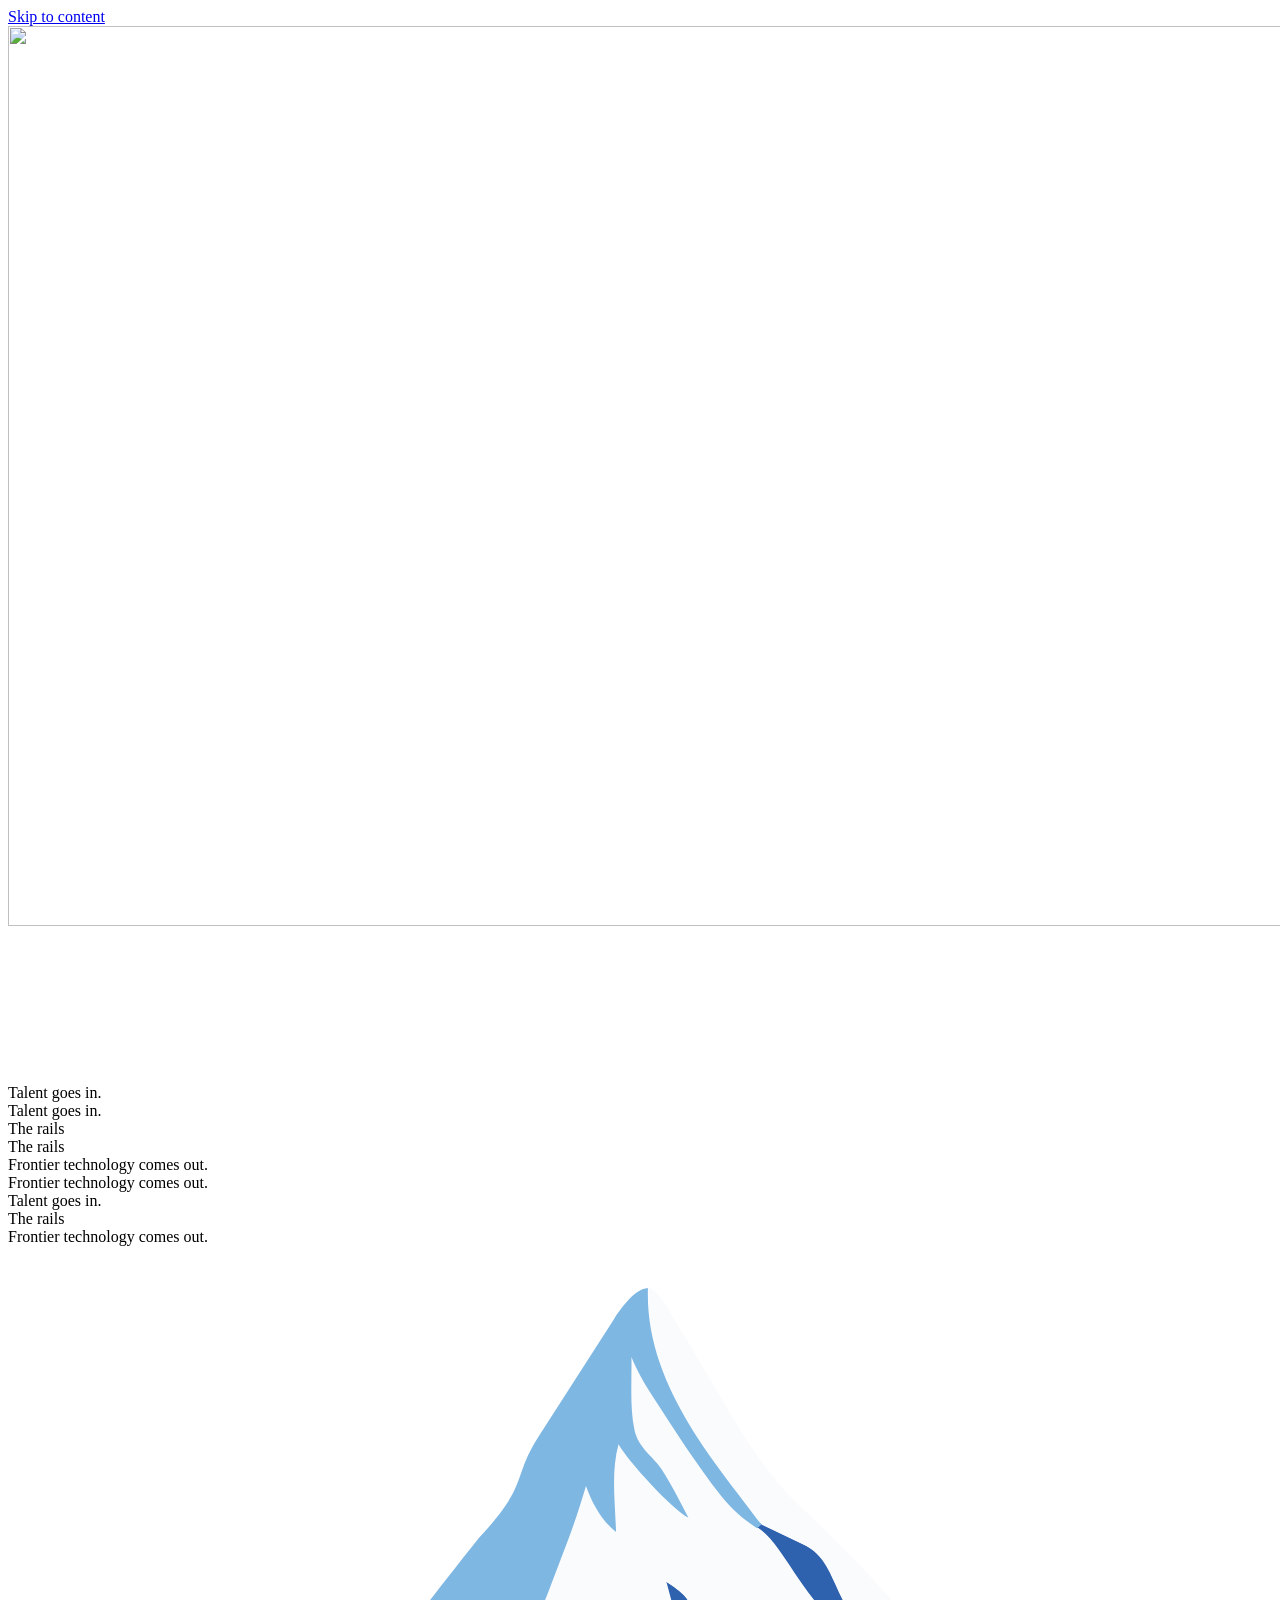
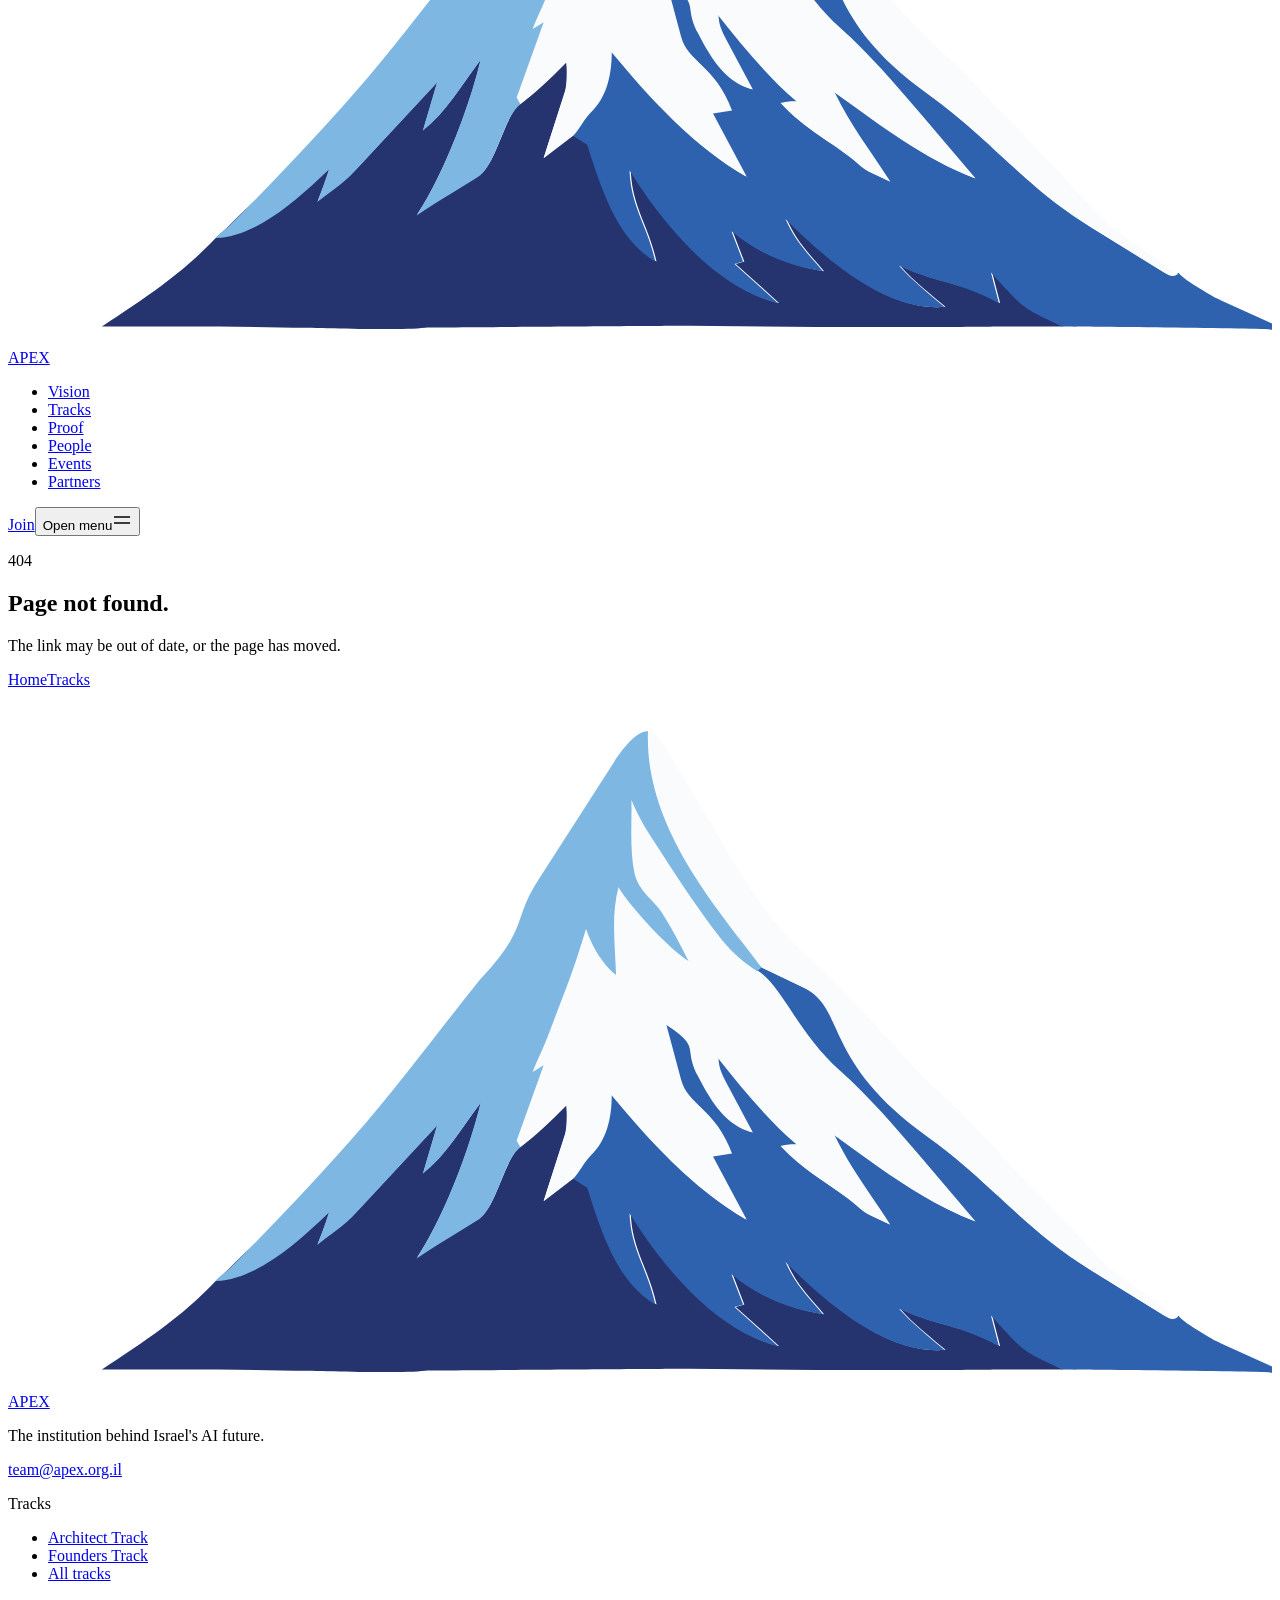
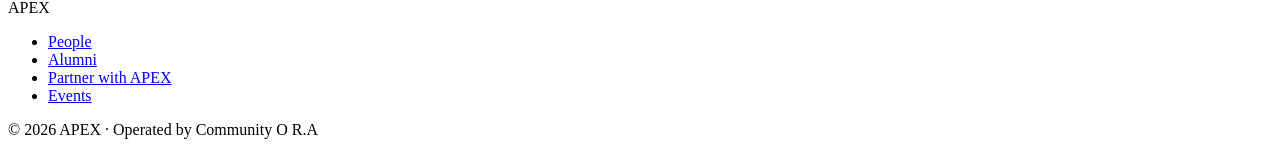
==== 404/index.html @ 240ab330 "Preview build of Website 2.0 (static export of website-2.0, noindex)" ====
<!DOCTYPE html><html lang="en" class="__variable_9e1f5a __variable_6d1bfc __variable_33a0a3 __variable_34734b"><head><meta charSet="utf-8"/><meta name="viewport" content="width=device-width, initial-scale=1"/><link rel="preload" href="/apex-landing-page/_next/static/media/20b50e3edf36030b-s.p.woff2" as="font" crossorigin="" type="font/woff2"/><link rel="preload" href="/apex-landing-page/_next/static/media/e4af272ccee01ff0-s.p.woff2" as="font" crossorigin="" type="font/woff2"/><link rel="stylesheet" href="/apex-landing-page/_next/static/css/66e75f3a9d380f4b.css" data-precedence="next"/><link rel="stylesheet" href="/apex-landing-page/_next/static/css/c50df93107e370af.css" data-precedence="next"/><link rel="stylesheet" href="/apex-landing-page/_next/static/css/ff81959cb4f70559.css" data-precedence="next"/><link rel="preload" as="script" fetchPriority="low" href="/apex-landing-page/_next/static/chunks/webpack-f90042d79575078a.js"/><script src="/apex-landing-page/_next/static/chunks/47124226-47963f133624f743.js" async=""></script><script src="/apex-landing-page/_next/static/chunks/192-c2152db835973aaf.js" async=""></script><script src="/apex-landing-page/_next/static/chunks/main-app-2f24eca81ab09a2d.js" async=""></script><script src="/apex-landing-page/_next/static/chunks/714-272971569a6178c3.js" async=""></script><script src="/apex-landing-page/_next/static/chunks/782-bbc1cdc5660700b5.js" async=""></script><script src="/apex-landing-page/_next/static/chunks/615-e974f5143e807a9a.js" async=""></script><script src="/apex-landing-page/_next/static/chunks/app/(site)/layout-832224a3f22c27ae.js" async=""></script><script src="/apex-landing-page/_next/static/chunks/app/(site)/page-8bc5f9e8ebb0069b.js" async=""></script><meta name="robots" content="noindex"/><meta name="next-size-adjust" content=""/><meta name="theme-color" content="#f4f3ef"/><meta name="color-scheme" content="light"/><title>APEX | The institution behind Israel&#x27;s AI future.</title><meta name="description" content="APEX is Israel&#x27;s institution for exceptional AI builders. Talent goes in, world-class technology comes out."/><meta name="robots" content="noindex, nofollow"/><meta property="og:title" content="APEX | The institution behind Israel&#x27;s AI future."/><meta property="og:description" content="APEX is Israel&#x27;s institution for exceptional AI builders. Talent goes in, world-class technology comes out."/><meta property="og:url" content="https://dvirmimon123-tech.github.io/apex-landing-page/"/><meta property="og:site_name" content="APEX"/><meta property="og:image" content="https://dvirmimon123-tech.github.io/apex-landing-page/og.png"/><meta property="og:image:width" content="1200"/><meta property="og:image:height" content="630"/><meta property="og:image:alt" content="APEX: the institution behind Israel&#x27;s AI future."/><meta property="og:type" content="website"/><meta name="twitter:card" content="summary_large_image"/><meta name="twitter:title" content="APEX | The institution behind Israel&#x27;s AI future."/><meta name="twitter:description" content="APEX is Israel&#x27;s institution for exceptional AI builders. Talent goes in, world-class technology comes out."/><meta name="twitter:image" content="https://dvirmimon123-tech.github.io/apex-landing-page/og.png"/><link rel="icon" href="/apex-landing-page/logo.png"/><link rel="apple-touch-icon" href="/apex-landing-page/logo.png"/><script>document.documentElement.setAttribute('data-js','')</script><script src="/apex-landing-page/_next/static/chunks/polyfills-42372ed130431b0a.js" noModule=""></script></head><body class="min-h-screen font-sans"><a href="#main" class="skip-link">Skip to content</a><div class="scene_scene__5eBo9 " aria-hidden="true"><picture class="scene_poster__vmjGR"><source media="(max-aspect-ratio: 4/5)" srcSet="/apex-landing-page/scene/poster-tall.webp"/><img src="/apex-landing-page/scene/poster-wide.webp" width="1600" height="900" alt="" decoding="async" fetchPriority="high"/></picture><canvas class="scene_canvas__Zvkte"></canvas><div class="scene_svh__I1eUQ"></div><div class="scene_veil__pSbAN"></div><div class="scene_labels__MUuNg scene_measure__OEuTw"><div class="scene_label__E0cK_" data-key="talent" data-v="up" data-h="right" data-wrap="0"><span>Talent goes in.</span></div><div class="scene_label__E0cK_" data-key="talent" data-v="up" data-h="right" data-wrap="1"><span>Talent goes in.</span></div><div class="scene_label__E0cK_" data-key="rails" data-v="up" data-h="right" data-wrap="0"><span>The rails</span></div><div class="scene_label__E0cK_" data-key="rails" data-v="up" data-h="right" data-wrap="1"><span>The rails</span></div><div class="scene_label__E0cK_" data-key="frontier" data-v="up" data-h="right" data-wrap="0"><span>Frontier technology comes out.</span></div><div class="scene_label__E0cK_" data-key="frontier" data-v="up" data-h="right" data-wrap="1"><span>Frontier technology comes out.</span></div></div><div class="scene_labels__MUuNg"><div class="scene_label__E0cK_" data-key="talent" data-v="up" data-h="right" data-wrap="0"><b></b><i></i><span>Talent goes in.</span></div><div class="scene_label__E0cK_" data-key="rails" data-v="up" data-h="right" data-wrap="0"><b></b><i></i><span>The rails</span></div><div class="scene_label__E0cK_" data-key="frontier" data-v="up" data-h="right" data-wrap="0"><b></b><i></i><span>Frontier technology comes out.</span></div></div></div><header data-site-header="" class="fixed inset-x-0 top-0 z-50 text-ink"><div class="site-bar"><div class="wrap flex h-[var(--header-h)] items-center justify-between gap-6"><a class="inline-flex items-center gap-2 rounded-sm" aria-label="APEX home" href="/apex-landing-page/"><svg viewBox="192 244 206 114" class="h-6 w-auto md:h-7" aria-hidden="true" focusable="false"><path fill="#25346f" d="M275.5,318.6c2.5-1.9,4.7-4,7.5-6.8.1,1.2.1,3.6-.2,4.7l-3.5,10.9,4.8-3.7,2.5,1.6c2.5,8,5.1,15.5,11.1,19-1.3-5.9-4-8.9-4.2-14.8,6.5,10.4,15.2,19.5,24.2,21.6l-7.1-6.4,1.4-.4-1.9-4.9c4.6,3.8,9.5,5.6,14.9,6.5-2.3-2.7-4.4-4.7-6.1-8.5,6.8,6.8,16.6,15.2,25.9,14.3-2.7-2.3-5.1-4.1-7.4-6.7,6.8,3.1,9.6,2.4,16.3,6.1l-1.3-5c6,6.5,5,5.6,11.6,8.8h-11.2c0,.1-29,.1-29,.1l-20.8-.2c-3.7,0-43,.3-43,.3-4.5.5-17.1,0-21.4,0l-12.3-.2h-19c6.9-4.6,12.9-8.4,18.7-14.6.4-.1,5.5-5.4,5.8-5.4,6.5-.5,6.7-.3,12.6-5.8-.5,1.8-1.1,3.3-1.9,5.3,2.1-1.7,4.3-3.1,6.2-5.1l13.3-14.3-2.3,7.8c3.8-3,6.2-7.2,9.4-11.5-2.1,8.7-6.4,19.3-10.4,25.3,1.8-1.3,3.6-2.4,5.5-3.5l4.4-2.7c3.1-1.9,4.2-9.8,7-11.9Z"></path><path fill="#2e61ae" d="M314.8,289.4l6.9,3.3c6.9,3.3,3,12,20.2,24.3,10.8,7.8,15.6,15,26.7,21.8l11.8,7.3c.8.5,1.5.8,2.1.3s-.5-.4,2.6,1.6l2.4,1.5c.8.5,1.4.8,2.3,1.2l8.4,3.8c.2,0,.5.8.3.9s-.5.1-.7,0c-.2-.2-34-.5-34-.5-6.6-3.2-5.6-2.2-11.6-8.8l1.3,5c-6.8-3.7-9.5-3-16.3-6.1,2.3,2.5,4.7,4.4,7.4,6.7-9.3.9-19.1-7.5-25.9-14.3,1.7,3.8,3.8,5.8,6.1,8.5-5.5-.9-10.4-2.8-14.9-6.5l1.9,4.9-1.4.4,7.1,6.4c-9.1-2.1-17.7-11.2-24.2-21.6.2,5.9,2.9,8.9,4.2,14.8-6-3.5-8.6-11-11.1-19l-2.5-1.6c.9-.7,2.1-3,3-3.9,2.4-2.3,3.4-5.9,3.3-9.8,6.8,8.2,13.7,15.6,22,20.4l-5.5-10.3,3.1-.5c-2.6-7.3-7.2-7.9-8.3-12l-2.4-9c6,3.9,2.9,3.7,5.3,8.4s4.8,8.2,8.8,9.2l-4-7.5c-.7-1.4-1.6-2.8-1.6-4.7,4.3,5.4,8.2,10.2,12.9,14.2-.8,0-1.5,0-2.6.3,4,4.3,8.1,6.1,12.2,9.5.7.6,1.6,1.4,2.3,1.7l3.2,1.5c-3.2-5-6.3-9-9.1-14.6,7.8,5.6,14.8,11,23,14.1l-8.9-10.5c-4.3-5-8.4-9.8-13.1-14-7.2-6.5-9.3-13.5-13.5-16.4l.7-.6Z"></path><path fill="#fafbfc" d="M382.6,346.4c-.6.4-1.3.1-2.1-.3l-11.8-7.3c-11.1-6.8-15.9-14-26.7-21.8-17.2-12.4-13.3-21.1-20.2-24.3l-6.9-3.3c-7-9.4-19.2-22.6-18.5-38.6.8.2,2,1.5,2.6,2.5l5.7,9.5c6.1,10.2,9.5,17.1,17.2,24.4,4.9,4.6,9.7,9.4,15.1,15.6,3.1,3.5,6.2,6.6,9.6,9.5l24.8,26,11.2,8.2Z"></path><path fill="#fafbfc" d="M314.2,289.9c4.2,2.8,6.3,9.9,13.5,16.4,4.7,4.2,8.8,9,13.1,14l8.9,10.5c-8.2-3.2-15.2-8.6-23-14.1,2.7,5.6,5.9,9.6,9.1,14.6l-3.2-1.5c-.7-.3-1.6-1.1-2.3-1.7-4.1-3.3-8.2-5.2-12.2-9.5,1.1-.3,1.9-.3,2.6-.3-4.7-4.1-8.6-8.8-12.9-14.2,0,1.9.9,3.3,1.6,4.7l4,7.5c-3.9-1-6.5-4.8-8.8-9.2s.7-4.6-5.3-8.4l2.4,9c1.1,4.2,5.6,4.7,8.3,12l-3.1.5,5.5,10.3c-8.3-4.8-15.2-12.2-22-20.4,0,4-.9,7.5-3.3,9.8-1,.9-2.2,3.2-3,3.9l-4.8,3.7,3.5-10.9c.4-1.1.4-3.5.2-4.7-2.8,2.8-5,4.9-7.5,6.8l-.6-1.1,4.4-12.3-1.8,1.1c1-2.2,1.7-3.6,2.4-5.6l3.5-9.2c1-2.7,1.9-5.4,2.8-8.5,1,2.8,2.7,5.7,4.9,7.5-.2-5.4-.8-9.8.4-14.3,1.5,2.7,8.6,10.5,11.4,12-1.5-2.9-2.7-5.3-4.3-7.8-1.3-2.1-3.9-3.4-4.5-6.5-.8-3.8-.3-8.3-.5-11.9,1,2.5,2.1,4.3,3.4,6.3,3.6,5.7,7.2,11.2,11.2,16.3,1.9,2.3,3.9,3.9,5.9,5.3Z"></path><path fill="#7fb7e3" d="M296.3,250.8c-.6,15.9,11.5,29.1,18.5,38.6l-.7.6c-2-1.3-4-2.9-5.9-5.3-4-5.1-7.5-10.6-11.2-16.3-1.3-2-2.4-3.9-3.4-6.3.1,3.6-.3,8.1.5,11.9.7,3.1,3.2,4.4,4.5,6.5,1.6,2.5,2.8,4.9,4.3,7.8-2.8-1.5-9.9-9.3-11.4-12-1.2,4.5-.6,8.8-.4,14.3-2.2-1.7-3.9-4.6-4.9-7.5-.9,3-1.8,5.8-2.8,8.5l-3.5,9.2c-.8,2-1.5,3.4-2.4,5.6l1.8-1.1-4.4,12.3.6,1.1c-2.8,2.1-3.9,10-7,11.9l-4.4,2.7c-1.8,1.1-3.6,2.2-5.5,3.5,4-6.1,8.3-16.7,10.4-25.3-3.2,4.2-5.6,8.5-9.4,11.5l2.3-7.8-13.3,14.3c-1.9,2.1-4.2,3.5-6.2,5.1.8-2,1.3-3.5,1.9-5.3-5.8,5.6-11.9,10.8-18.4,11.2,0-.3,2-1.8,2.2-2,7.7-7.8,15-15.4,22.3-23.9,6.4-7.5,11.2-14.1,18.4-23.1,8.2-8.7,5.3-9.7,9.7-16.5l12.2-19c1.4-2.2,3.7-5.1,5.5-5.1Z"></path></svg><span class="font-wordmark text-[20px] font-bold leading-none tracking-[0.04em] md:text-[22px] text-navy">APEX</span></a><nav aria-label="Main" class="hidden lg:block"><ul class="flex items-center gap-8"><li><a class="relative inline-flex min-h-[44px] items-center text-[14px] font-medium text-ink/70 transition-colors hover:text-ink" href="/apex-landing-page/#moment">Vision</a></li><li><a class="relative inline-flex min-h-[44px] items-center text-[14px] font-medium text-ink/70 transition-colors hover:text-ink" href="/apex-landing-page/tracks/">Tracks</a></li><li><a class="relative inline-flex min-h-[44px] items-center text-[14px] font-medium text-ink/70 transition-colors hover:text-ink" href="/apex-landing-page/#proof">Proof</a></li><li><a class="relative inline-flex min-h-[44px] items-center text-[14px] font-medium text-ink/70 transition-colors hover:text-ink" href="/apex-landing-page/people/">People</a></li><li><a class="relative inline-flex min-h-[44px] items-center text-[14px] font-medium text-ink/70 transition-colors hover:text-ink" href="/apex-landing-page/#events">Events</a></li><li><a class="relative inline-flex min-h-[44px] items-center text-[14px] font-medium text-ink/70 transition-colors hover:text-ink" href="/apex-landing-page/partner/">Partners</a></li></ul></nav><div class="flex items-center gap-2"><a class="btn btn-primary h-11 px-5 text-[14px]" href="/apex-landing-page/#community">Join</a><button type="button" class="-mr-2 inline-flex h-11 w-11 items-center justify-center lg:hidden" aria-expanded="false" aria-controls="mobile-menu"><span class="sr-only">Open menu</span><svg width="20" height="20" viewBox="0 0 20 20" aria-hidden="true"><path d="M2 7h16M2 13h16" stroke="currentColor" stroke-width="1.5"></path></svg></button></div></div></div><nav id="mobile-menu" aria-label="Mobile" hidden="" class="site-menu max-h-[calc(100svh-var(--header-h))] overflow-y-auto overscroll-contain border-b border-rule/15 lg:hidden"><ul class="wrap hairlines py-2"><li><a class="flex min-h-[60px] items-center font-display text-[24px] font-medium tracking-[-0.025em] text-ink" href="/apex-landing-page/#moment">Vision</a></li><li><a class="flex min-h-[60px] items-center font-display text-[24px] font-medium tracking-[-0.025em] text-ink" href="/apex-landing-page/tracks/">Tracks</a></li><li><a class="flex min-h-[60px] items-center font-display text-[24px] font-medium tracking-[-0.025em] text-ink" href="/apex-landing-page/#proof">Proof</a></li><li><a class="flex min-h-[60px] items-center font-display text-[24px] font-medium tracking-[-0.025em] text-ink" href="/apex-landing-page/people/">People</a></li><li><a class="flex min-h-[60px] items-center font-display text-[24px] font-medium tracking-[-0.025em] text-ink" href="/apex-landing-page/#events">Events</a></li><li><a class="flex min-h-[60px] items-center font-display text-[24px] font-medium tracking-[-0.025em] text-ink" href="/apex-landing-page/partner/">Partners</a></li></ul></nav></header><main id="main" class="relative z-10"><section data-scene="aerial" aria-labelledby="nf-title" class="relative"><div class="wrap flex min-h-[100svh] flex-col justify-center pb-24 pt-[calc(var(--header-h)+4.5rem)] md:pb-32 md:pt-[calc(var(--header-h)+8rem)]"><div class="col"><p class="label">404</p><h1 id="nf-title" class="h-section mt-6 max-w-[14ch]">Page not found.</h1><p class="lede mt-6 max-w-[38ch]">The link may be out of date, or the page has moved.</p><div class="mt-10 flex flex-wrap gap-3"><a class="btn btn-primary" href="/apex-landing-page/">Home</a><a class="btn btn-ghost" href="/apex-landing-page/tracks/">Tracks</a></div></div></div></section></main><footer class="relative z-10 bg-[#0a1624] text-white"><div class="wrap grid gap-12 pb-14 pt-16 md:grid-cols-[1.6fr_1fr_1fr] md:pb-20 md:pt-24"><div><a class="inline-flex items-center gap-2 rounded-sm" aria-label="APEX home" href="/apex-landing-page/"><svg viewBox="192 244 206 114" class="h-6 w-auto md:h-7" aria-hidden="true" focusable="false"><path fill="#25346f" d="M275.5,318.6c2.5-1.9,4.7-4,7.5-6.8.1,1.2.1,3.6-.2,4.7l-3.5,10.9,4.8-3.7,2.5,1.6c2.5,8,5.1,15.5,11.1,19-1.3-5.9-4-8.9-4.2-14.8,6.5,10.4,15.2,19.5,24.2,21.6l-7.1-6.4,1.4-.4-1.9-4.9c4.6,3.8,9.5,5.6,14.9,6.5-2.3-2.7-4.4-4.7-6.1-8.5,6.8,6.8,16.6,15.2,25.9,14.3-2.7-2.3-5.1-4.1-7.4-6.7,6.8,3.1,9.6,2.4,16.3,6.1l-1.3-5c6,6.5,5,5.6,11.6,8.8h-11.2c0,.1-29,.1-29,.1l-20.8-.2c-3.7,0-43,.3-43,.3-4.5.5-17.1,0-21.4,0l-12.3-.2h-19c6.9-4.6,12.9-8.4,18.7-14.6.4-.1,5.5-5.4,5.8-5.4,6.5-.5,6.7-.3,12.6-5.8-.5,1.8-1.1,3.3-1.9,5.3,2.1-1.7,4.3-3.1,6.2-5.1l13.3-14.3-2.3,7.8c3.8-3,6.2-7.2,9.4-11.5-2.1,8.7-6.4,19.3-10.4,25.3,1.8-1.3,3.6-2.4,5.5-3.5l4.4-2.7c3.1-1.9,4.2-9.8,7-11.9Z"></path><path fill="#2e61ae" d="M314.8,289.4l6.9,3.3c6.9,3.3,3,12,20.2,24.3,10.8,7.8,15.6,15,26.7,21.8l11.8,7.3c.8.5,1.5.8,2.1.3s-.5-.4,2.6,1.6l2.4,1.5c.8.5,1.4.8,2.3,1.2l8.4,3.8c.2,0,.5.8.3.9s-.5.1-.7,0c-.2-.2-34-.5-34-.5-6.6-3.2-5.6-2.2-11.6-8.8l1.3,5c-6.8-3.7-9.5-3-16.3-6.1,2.3,2.5,4.7,4.4,7.4,6.7-9.3.9-19.1-7.5-25.9-14.3,1.7,3.8,3.8,5.8,6.1,8.5-5.5-.9-10.4-2.8-14.9-6.5l1.9,4.9-1.4.4,7.1,6.4c-9.1-2.1-17.7-11.2-24.2-21.6.2,5.9,2.9,8.9,4.2,14.8-6-3.5-8.6-11-11.1-19l-2.5-1.6c.9-.7,2.1-3,3-3.9,2.4-2.3,3.4-5.9,3.3-9.8,6.8,8.2,13.7,15.6,22,20.4l-5.5-10.3,3.1-.5c-2.6-7.3-7.2-7.9-8.3-12l-2.4-9c6,3.9,2.9,3.7,5.3,8.4s4.8,8.2,8.8,9.2l-4-7.5c-.7-1.4-1.6-2.8-1.6-4.7,4.3,5.4,8.2,10.2,12.9,14.2-.8,0-1.5,0-2.6.3,4,4.3,8.1,6.1,12.2,9.5.7.6,1.6,1.4,2.3,1.7l3.2,1.5c-3.2-5-6.3-9-9.1-14.6,7.8,5.6,14.8,11,23,14.1l-8.9-10.5c-4.3-5-8.4-9.8-13.1-14-7.2-6.5-9.3-13.5-13.5-16.4l.7-.6Z"></path><path fill="#fafbfc" d="M382.6,346.4c-.6.4-1.3.1-2.1-.3l-11.8-7.3c-11.1-6.8-15.9-14-26.7-21.8-17.2-12.4-13.3-21.1-20.2-24.3l-6.9-3.3c-7-9.4-19.2-22.6-18.5-38.6.8.2,2,1.5,2.6,2.5l5.7,9.5c6.1,10.2,9.5,17.1,17.2,24.4,4.9,4.6,9.7,9.4,15.1,15.6,3.1,3.5,6.2,6.6,9.6,9.5l24.8,26,11.2,8.2Z"></path><path fill="#fafbfc" d="M314.2,289.9c4.2,2.8,6.3,9.9,13.5,16.4,4.7,4.2,8.8,9,13.1,14l8.9,10.5c-8.2-3.2-15.2-8.6-23-14.1,2.7,5.6,5.9,9.6,9.1,14.6l-3.2-1.5c-.7-.3-1.6-1.1-2.3-1.7-4.1-3.3-8.2-5.2-12.2-9.5,1.1-.3,1.9-.3,2.6-.3-4.7-4.1-8.6-8.8-12.9-14.2,0,1.9.9,3.3,1.6,4.7l4,7.5c-3.9-1-6.5-4.8-8.8-9.2s.7-4.6-5.3-8.4l2.4,9c1.1,4.2,5.6,4.7,8.3,12l-3.1.5,5.5,10.3c-8.3-4.8-15.2-12.2-22-20.4,0,4-.9,7.5-3.3,9.8-1,.9-2.2,3.2-3,3.9l-4.8,3.7,3.5-10.9c.4-1.1.4-3.5.2-4.7-2.8,2.8-5,4.9-7.5,6.8l-.6-1.1,4.4-12.3-1.8,1.1c1-2.2,1.7-3.6,2.4-5.6l3.5-9.2c1-2.7,1.9-5.4,2.8-8.5,1,2.8,2.7,5.7,4.9,7.5-.2-5.4-.8-9.8.4-14.3,1.5,2.7,8.6,10.5,11.4,12-1.5-2.9-2.7-5.3-4.3-7.8-1.3-2.1-3.9-3.4-4.5-6.5-.8-3.8-.3-8.3-.5-11.9,1,2.5,2.1,4.3,3.4,6.3,3.6,5.7,7.2,11.2,11.2,16.3,1.9,2.3,3.9,3.9,5.9,5.3Z"></path><path fill="#7fb7e3" d="M296.3,250.8c-.6,15.9,11.5,29.1,18.5,38.6l-.7.6c-2-1.3-4-2.9-5.9-5.3-4-5.1-7.5-10.6-11.2-16.3-1.3-2-2.4-3.9-3.4-6.3.1,3.6-.3,8.1.5,11.9.7,3.1,3.2,4.4,4.5,6.5,1.6,2.5,2.8,4.9,4.3,7.8-2.8-1.5-9.9-9.3-11.4-12-1.2,4.5-.6,8.8-.4,14.3-2.2-1.7-3.9-4.6-4.9-7.5-.9,3-1.8,5.8-2.8,8.5l-3.5,9.2c-.8,2-1.5,3.4-2.4,5.6l1.8-1.1-4.4,12.3.6,1.1c-2.8,2.1-3.9,10-7,11.9l-4.4,2.7c-1.8,1.1-3.6,2.2-5.5,3.5,4-6.1,8.3-16.7,10.4-25.3-3.2,4.2-5.6,8.5-9.4,11.5l2.3-7.8-13.3,14.3c-1.9,2.1-4.2,3.5-6.2,5.1.8-2,1.3-3.5,1.9-5.3-5.8,5.6-11.9,10.8-18.4,11.2,0-.3,2-1.8,2.2-2,7.7-7.8,15-15.4,22.3-23.9,6.4-7.5,11.2-14.1,18.4-23.1,8.2-8.7,5.3-9.7,9.7-16.5l12.2-19c1.4-2.2,3.7-5.1,5.5-5.1Z"></path></svg><span class="font-wordmark text-[20px] font-bold leading-none tracking-[0.04em] md:text-[22px] text-white">APEX</span></a><p class="mt-6 max-w-[22ch] font-display text-[clamp(1.5rem,1.2rem+1.2vw,2.25rem)] font-medium leading-[1.08] tracking-[-0.03em]">The institution behind Israel&#x27;s AI future.</p><p class="mt-8 text-[15px]"><a class="text-white underline decoration-white/30 underline-offset-[5px] hover:decoration-white" href="mailto:team@apex.org.il">team@apex.org.il</a></p></div><nav aria-label="Tracks"><p class="font-mono text-[11px] font-medium uppercase tracking-[0.14em] text-[#9fb2c7] sm:text-[12px]">Tracks</p><ul class="mt-4 space-y-1"><li><a class="inline-flex min-h-[40px] items-center text-[15px] text-[#d5dde6] transition-colors hover:text-white" href="/apex-landing-page/tracks/architects/">Architect Track</a></li><li><a class="inline-flex min-h-[40px] items-center text-[15px] text-[#d5dde6] transition-colors hover:text-white" href="/apex-landing-page/tracks/founders/">Founders Track</a></li><li><a class="inline-flex min-h-[40px] items-center text-[15px] text-[#d5dde6] transition-colors hover:text-white" href="/apex-landing-page/tracks/">All tracks</a></li></ul></nav><nav aria-label="APEX"><p class="font-mono text-[11px] font-medium uppercase tracking-[0.14em] text-[#9fb2c7] sm:text-[12px]">APEX</p><ul class="mt-4 space-y-1"><li><a class="inline-flex min-h-[40px] items-center text-[15px] text-[#d5dde6] transition-colors hover:text-white" href="/apex-landing-page/people/">People</a></li><li><a class="inline-flex min-h-[40px] items-center text-[15px] text-[#d5dde6] transition-colors hover:text-white" href="/apex-landing-page/community/alumni/">Alumni</a></li><li><a class="inline-flex min-h-[40px] items-center text-[15px] text-[#d5dde6] transition-colors hover:text-white" href="/apex-landing-page/partner/">Partner with APEX</a></li><li><a class="inline-flex min-h-[40px] items-center text-[15px] text-[#d5dde6] transition-colors hover:text-white" href="/apex-landing-page/#events">Events</a></li></ul></nav></div><div class="border-t border-white/10"><div class="wrap flex flex-col gap-3 py-6 font-mono text-[11px] uppercase tracking-[0.1em] text-[#9fb2c7] md:flex-row md:items-center md:justify-between"><p>© <!-- -->2026<!-- --> APEX · <!-- -->Operated by Community O R.A</p></div></div></footer><script src="/apex-landing-page/_next/static/chunks/webpack-f90042d79575078a.js" async=""></script><script>(self.__next_f=self.__next_f||[]).push([0])</script><script>self.__next_f.push([1,"1:\"$Sreact.fragment\"\n2:I[7531,[],\"\"]\n3:I[1303,[],\"\"]\n4:I[6775,[\"714\",\"static/chunks/714-272971569a6178c3.js\",\"782\",\"static/chunks/782-bbc1cdc5660700b5.js\",\"615\",\"static/chunks/615-e974f5143e807a9a.js\",\"750\",\"static/chunks/app/(site)/layout-832224a3f22c27ae.js\"],\"SceneCanvas\"]\n5:I[355,[\"714\",\"static/chunks/714-272971569a6178c3.js\",\"782\",\"static/chunks/782-bbc1cdc5660700b5.js\",\"615\",\"static/chunks/615-e974f5143e807a9a.js\",\"750\",\"static/chunks/app/(site)/layout-832224a3f22c27ae.js\"],\"SiteHeader\"]\n6:I[9714,[\"714\",\"static/chunks/714-272971569a6178c3.js\",\"13\",\"static/chunks/app/(site)/page-8bc5f9e8ebb0069b.js\"],\"\"]\n7:I[7673,[],\"OutletBoundary\"]\na:I[7673,[],\"ViewportBoundary\"]\nc:I[7673,[],\"MetadataBoundary\"]\ne:I[9390,[],\"\"]\n:HL[\"/apex-landing-page/_next/static/media/20b50e3edf36030b-s.p.woff2\",\"font\",{\"crossOrigin\":\"\",\"type\":\"font/woff2\"}]\n:HL[\"/apex-landing-page/_next/static/media/e4af272ccee01ff0-s.p.woff2\",\"font\",{\"crossOrigin\":\"\",\"type\":\"font/woff2\"}]\n:HL[\"/apex-landing-page/_next/static/css/66e75f3a9d380f4b.css\",\"style\"]\n:HL[\"/apex-landing-page/_next/static/css/c50df93107e370af.css\",\"style\"]\n:HL[\"/apex-landing-page/_next/static/css/ff81959cb4f70559.css\",\"style\"]\n"])</script><script>self.__next_f.push([1,"0:{\"P\":null,\"b\":\"ZG39DOoxzil28mkHGZujY\",\"p\":\"/apex-landing-page\",\"c\":[\"\",\"_not-found\",\"\"],\"i\":false,\"f\":[[[\"\",{\"children\":[\"/_not-found\",{\"children\":[\"__PAGE__\",{}]}]},\"$undefined\",\"$undefined\",true],[\"\",[\"$\",\"$1\",\"c\",{\"children\":[[[\"$\",\"link\",\"0\",{\"rel\":\"stylesheet\",\"href\":\"/apex-landing-page/_next/static/css/66e75f3a9d380f4b.css\",\"precedence\":\"next\",\"crossOrigin\":\"$undefined\",\"nonce\":\"$undefined\"}],[\"$\",\"link\",\"1\",{\"rel\":\"stylesheet\",\"href\":\"/apex-landing-page/_next/static/css/c50df93107e370af.css\",\"precedence\":\"next\",\"crossOrigin\":\"$undefined\",\"nonce\":\"$undefined\"}]],[\"$\",\"html\",null,{\"lang\":\"en\",\"className\":\"__variable_9e1f5a __variable_6d1bfc __variable_33a0a3 __variable_34734b\",\"suppressHydrationWarning\":true,\"children\":[[\"$\",\"head\",null,{\"children\":[\"$\",\"script\",null,{\"dangerouslySetInnerHTML\":{\"__html\":\"document.documentElement.setAttribute('data-js','')\"}}]}],[\"$\",\"body\",null,{\"className\":\"min-h-screen font-sans\",\"children\":[\"$\",\"$L2\",null,{\"parallelRouterKey\":\"children\",\"error\":\"$undefined\",\"errorStyles\":\"$undefined\",\"errorScripts\":\"$undefined\",\"template\":[\"$\",\"$L3\",null,{}],\"templateStyles\":\"$undefined\",\"templateScripts\":\"$undefined\",\"notFound\":[[[\"$\",\"a\",null,{\"href\":\"#main\",\"className\":\"skip-link\",\"children\":\"Skip to content\"}],[\"$\",\"$L4\",null,{}],[\"$\",\"$L5\",null,{}],[\"$\",\"main\",null,{\"id\":\"main\",\"className\":\"relative z-10\",\"children\":[\"$\",\"section\",null,{\"data-scene\":\"aerial\",\"aria-labelledby\":\"nf-title\",\"className\":\"relative\",\"children\":[\"$\",\"div\",null,{\"className\":\"wrap flex min-h-[100svh] flex-col justify-center pb-24 pt-[calc(var(--header-h)+4.5rem)] md:pb-32 md:pt-[calc(var(--header-h)+8rem)]\",\"children\":[\"$\",\"div\",null,{\"className\":\"col\",\"children\":[[\"$\",\"p\",null,{\"className\":\"label\",\"children\":\"404\"}],[\"$\",\"h1\",null,{\"id\":\"nf-title\",\"className\":\"h-section mt-6 max-w-[14ch]\",\"children\":\"Page not found.\"}],[\"$\",\"p\",null,{\"className\":\"lede mt-6 max-w-[38ch]\",\"children\":\"The link may be out of date, or the page has moved.\"}],[\"$\",\"div\",null,{\"className\":\"mt-10 flex flex-wrap gap-3\",\"children\":[[\"$\",\"$L6\",null,{\"href\":\"/\",\"className\":\"btn btn-primary\",\"children\":\"Home\"}],[\"$\",\"$L6\",null,{\"href\":\"/tracks\",\"className\":\"btn btn-ghost\",\"children\":\"Tracks\"}]]}]]}]}]}]}],[\"$\",\"footer\",null,{\"className\":\"relative z-10 bg-[#0a1624] text-white\",\"children\":[[\"$\",\"div\",null,{\"className\":\"wrap grid gap-12 pb-14 pt-16 md:grid-cols-[1.6fr_1fr_1fr] md:pb-20 md:pt-24\",\"children\":[[\"$\",\"div\",null,{\"children\":[[\"$\",\"$L6\",null,{\"href\":\"/\",\"className\":\"inline-flex items-center gap-2 rounded-sm\",\"aria-label\":\"APEX home\",\"children\":[[\"$\",\"svg\",null,{\"viewBox\":\"192 244 206 114\",\"className\":\"h-6 w-auto md:h-7\",\"aria-hidden\":\"true\",\"focusable\":\"false\",\"children\":[[\"$\",\"path\",null,{\"fill\":\"#25346f\",\"d\":\"M275.5,318.6c2.5-1.9,4.7-4,7.5-6.8.1,1.2.1,3.6-.2,4.7l-3.5,10.9,4.8-3.7,2.5,1.6c2.5,8,5.1,15.5,11.1,19-1.3-5.9-4-8.9-4.2-14.8,6.5,10.4,15.2,19.5,24.2,21.6l-7.1-6.4,1.4-.4-1.9-4.9c4.6,3.8,9.5,5.6,14.9,6.5-2.3-2.7-4.4-4.7-6.1-8.5,6.8,6.8,16.6,15.2,25.9,14.3-2.7-2.3-5.1-4.1-7.4-6.7,6.8,3.1,9.6,2.4,16.3,6.1l-1.3-5c6,6.5,5,5.6,11.6,8.8h-11.2c0,.1-29,.1-29,.1l-20.8-.2c-3.7,0-43,.3-43,.3-4.5.5-17.1,0-21.4,0l-12.3-.2h-19c6.9-4.6,12.9-8.4,18.7-14.6.4-.1,5.5-5.4,5.8-5.4,6.5-.5,6.7-.3,12.6-5.8-.5,1.8-1.1,3.3-1.9,5.3,2.1-1.7,4.3-3.1,6.2-5.1l13.3-14.3-2.3,7.8c3.8-3,6.2-7.2,9.4-11.5-2.1,8.7-6.4,19.3-10.4,25.3,1.8-1.3,3.6-2.4,5.5-3.5l4.4-2.7c3.1-1.9,4.2-9.8,7-11.9Z\"}],[\"$\",\"path\",null,{\"fill\":\"#2e61ae\",\"d\":\"M314.8,289.4l6.9,3.3c6.9,3.3,3,12,20.2,24.3,10.8,7.8,15.6,15,26.7,21.8l11.8,7.3c.8.5,1.5.8,2.1.3s-.5-.4,2.6,1.6l2.4,1.5c.8.5,1.4.8,2.3,1.2l8.4,3.8c.2,0,.5.8.3.9s-.5.1-.7,0c-.2-.2-34-.5-34-.5-6.6-3.2-5.6-2.2-11.6-8.8l1.3,5c-6.8-3.7-9.5-3-16.3-6.1,2.3,2.5,4.7,4.4,7.4,6.7-9.3.9-19.1-7.5-25.9-14.3,1.7,3.8,3.8,5.8,6.1,8.5-5.5-.9-10.4-2.8-14.9-6.5l1.9,4.9-1.4.4,7.1,6.4c-9.1-2.1-17.7-11.2-24.2-21.6.2,5.9,2.9,8.9,4.2,14.8-6-3.5-8.6-11-11.1-19l-2.5-1.6c.9-.7,2.1-3,3-3.9,2.4-2.3,3.4-5.9,3.3-9.8,6.8,8.2,13.7,15.6,22,20.4l-5.5-10.3,3.1-.5c-2.6-7.3-7.2-7.9-8.3-12l-2.4-9c6,3.9,2.9,3.7,5.3,8.4s4.8,8.2,8.8,9.2l-4-7.5c-.7-1.4-1.6-2.8-1.6-4.7,4.3,5.4,8.2,10.2,12.9,14.2-.8,0-1.5,0-2.6.3,4,4.3,8.1,6.1,12.2,9.5.7.6,1.6,1.4,2.3,1.7l3.2,1.5c-3.2-5-6.3-9-9.1-14.6,7.8,5.6,14.8,11,23,14.1l-8.9-10.5c-4.3-5-8.4-9.8-13.1-14-7.2-6.5-9.3-13.5-13.5-16.4l.7-.6Z\"}],[\"$\",\"path\",null,{\"fill\":\"#fafbfc\",\"d\":\"M382.6,346.4c-.6.4-1.3.1-2.1-.3l-11.8-7.3c-11.1-6.8-15.9-14-26.7-21.8-17.2-12.4-13.3-21.1-20.2-24.3l-6.9-3.3c-7-9.4-19.2-22.6-18.5-38.6.8.2,2,1.5,2.6,2.5l5.7,9.5c6.1,10.2,9.5,17.1,17.2,24.4,4.9,4.6,9.7,9.4,15.1,15.6,3.1,3.5,6.2,6.6,9.6,9.5l24.8,26,11.2,8.2Z\"}],[\"$\",\"path\",null,{\"fill\":\"#fafbfc\",\"d\":\"M314.2,289.9c4.2,2.8,6.3,9.9,13.5,16.4,4.7,4.2,8.8,9,13.1,14l8.9,10.5c-8.2-3.2-15.2-8.6-23-14.1,2.7,5.6,5.9,9.6,9.1,14.6l-3.2-1.5c-.7-.3-1.6-1.1-2.3-1.7-4.1-3.3-8.2-5.2-12.2-9.5,1.1-.3,1.9-.3,2.6-.3-4.7-4.1-8.6-8.8-12.9-14.2,0,1.9.9,3.3,1.6,4.7l4,7.5c-3.9-1-6.5-4.8-8.8-9.2s.7-4.6-5.3-8.4l2.4,9c1.1,4.2,5.6,4.7,8.3,12l-3.1.5,5.5,10.3c-8.3-4.8-15.2-12.2-22-20.4,0,4-.9,7.5-3.3,9.8-1,.9-2.2,3.2-3,3.9l-4.8,3.7,3.5-10.9c.4-1.1.4-3.5.2-4.7-2.8,2.8-5,4.9-7.5,6.8l-.6-1.1,4.4-12.3-1.8,1.1c1-2.2,1.7-3.6,2.4-5.6l3.5-9.2c1-2.7,1.9-5.4,2.8-8.5,1,2.8,2.7,5.7,4.9,7.5-.2-5.4-.8-9.8.4-14.3,1.5,2.7,8.6,10.5,11.4,12-1.5-2.9-2.7-5.3-4.3-7.8-1.3-2.1-3.9-3.4-4.5-6.5-.8-3.8-.3-8.3-.5-11.9,1,2.5,2.1,4.3,3.4,6.3,3.6,5.7,7.2,11.2,11.2,16.3,1.9,2.3,3.9,3.9,5.9,5.3Z\"}],[\"$\",\"path\",null,{\"fill\":\"#7fb7e3\",\"d\":\"M296.3,250.8c-.6,15.9,11.5,29.1,18.5,38.6l-.7.6c-2-1.3-4-2.9-5.9-5.3-4-5.1-7.5-10.6-11.2-16.3-1.3-2-2.4-3.9-3.4-6.3.1,3.6-.3,8.1.5,11.9.7,3.1,3.2,4.4,4.5,6.5,1.6,2.5,2.8,4.9,4.3,7.8-2.8-1.5-9.9-9.3-11.4-12-1.2,4.5-.6,8.8-.4,14.3-2.2-1.7-3.9-4.6-4.9-7.5-.9,3-1.8,5.8-2.8,8.5l-3.5,9.2c-.8,2-1.5,3.4-2.4,5.6l1.8-1.1-4.4,12.3.6,1.1c-2.8,2.1-3.9,10-7,11.9l-4.4,2.7c-1.8,1.1-3.6,2.2-5.5,3.5,4-6.1,8.3-16.7,10.4-25.3-3.2,4.2-5.6,8.5-9.4,11.5l2.3-7.8-13.3,14.3c-1.9,2.1-4.2,3.5-6.2,5.1.8-2,1.3-3.5,1.9-5.3-5.8,5.6-11.9,10.8-18.4,11.2,0-.3,2-1.8,2.2-2,7.7-7.8,15-15.4,22.3-23.9,6.4-7.5,11.2-14.1,18.4-23.1,8.2-8.7,5.3-9.7,9.7-16.5l12.2-19c1.4-2.2,3.7-5.1,5.5-5.1Z\"}]]}],[\"$\",\"span\",null,{\"className\":\"font-wordmark text-[20px] font-bold leading-none tracking-[0.04em] md:text-[22px] text-white\",\"children\":\"APEX\"}]]}],[\"$\",\"p\",null,{\"className\":\"mt-6 max-w-[22ch] font-display text-[clamp(1.5rem,1.2rem+1.2vw,2.25rem)] font-medium leading-[1.08] tracking-[-0.03em]\",\"children\":\"The institution behind Israel's AI future.\"}],[\"$\",\"p\",null,{\"className\":\"mt-8 text-[15px]\",\"children\":[\"$\",\"a\",null,{\"className\":\"text-white underline decoration-white/30 underline-offset-[5px] hover:decoration-white\",\"href\":\"mailto:team@apex.org.il\",\"children\":\"team@apex.org.il\"}]}]]}],[[\"$\",\"nav\",\"Tracks\",{\"aria-label\":\"Tracks\",\"children\":[[\"$\",\"p\",null,{\"className\":\"font-mono text-[11px] font-medium uppercase tracking-[0.14em] text-[#9fb2c7] sm:text-[12px]\",\"children\":\"Tracks\"}],[\"$\",\"ul\",null,{\"className\":\"mt-4 space-y-1\",\"children\":[[\"$\",\"li\",\"/tracks/architects\",{\"children\":[\"$\",\"$L6\",null,{\"href\":\"/tracks/architects\",\"className\":\"inline-flex min-h-[40px] items-center text-[15px] text-[#d5dde6] transition-colors hover:text-white\",\"children\":\"Architect Track\"}]}],[\"$\",\"li\",\"/tracks/founders\",{\"children\":[\"$\",\"$L6\",null,{\"href\":\"/tracks/founders\",\"className\":\"inline-flex min-h-[40px] items-center text-[15px] text-[#d5dde6] transition-colors hover:text-white\",\"children\":\"Founders Track\"}]}],[\"$\",\"li\",\"/tracks\",{\"children\":[\"$\",\"$L6\",null,{\"href\":\"/tracks\",\"className\":\"inline-flex min-h-[40px] items-center text-[15px] text-[#d5dde6] transition-colors hover:text-white\",\"children\":\"All tracks\"}]}]]}]]}],[\"$\",\"nav\",\"APEX\",{\"aria-label\":\"APEX\",\"children\":[[\"$\",\"p\",null,{\"className\":\"font-mono text-[11px] font-medium uppercase tracking-[0.14em] text-[#9fb2c7] sm:text-[12px]\",\"children\":\"APEX\"}],[\"$\",\"ul\",null,{\"className\":\"mt-4 space-y-1\",\"children\":[[\"$\",\"li\",\"/people\",{\"children\":[\"$\",\"$L6\",null,{\"href\":\"/people\",\"className\":\"inline-flex min-h-[40px] items-center text-[15px] text-[#d5dde6] transition-colors hover:text-white\",\"children\":\"People\"}]}],[\"$\",\"li\",\"/community/alumni\",{\"children\":[\"$\",\"$L6\",null,{\"href\":\"/community/alumni\",\"className\":\"inline-flex min-h-[40px] items-center text-[15px] text-[#d5dde6] transition-colors hover:text-white\",\"children\":\"Alumni\"}]}],[\"$\",\"li\",\"/partner\",{\"children\":[\"$\",\"$L6\",null,{\"href\":\"/partner\",\"className\":\"inline-flex min-h-[40px] items-center text-[15px] text-[#d5dde6] transition-colors hover:text-white\",\"children\":\"Partner with APEX\"}]}],[\"$\",\"li\",\"/#events\",{\"children\":[\"$\",\"$L6\",null,{\"href\":\"/#events\",\"className\":\"inline-flex min-h-[40px] items-center text-[15px] text-[#d5dde6] transition-colors hover:text-white\",\"children\":\"Events\"}]}]]}]]}]]]}],[\"$\",\"div\",null,{\"className\":\"border-t border-white/10\",\"children\":[\"$\",\"div\",null,{\"className\":\"wrap flex flex-col gap-3 py-6 font-mono text-[11px] uppercase tracking-[0.1em] text-[#9fb2c7] md:flex-row md:items-center md:justify-between\",\"children\":[[\"$\",\"p\",null,{\"children\":[\"© \",2026,\" APEX · \",\"Operated by Community O R.A\"]}],null]}]}]]}]],[[\"$\",\"link\",\"0\",{\"rel\":\"stylesheet\",\"href\":\"/apex-landing-page/_next/static/css/ff81959cb4f70559.css\",\"precedence\":\"next\",\"crossOrigin\":\"$undefined\",\"nonce\":\"$undefined\"}]]],\"forbidden\":\"$undefined\",\"unauthorized\":\"$undefined\"}]}]]}]]}],{\"children\":[\"/_not-found\",[\"$\",\"$1\",\"c\",{\"children\":[null,[\"$\",\"$L2\",null,{\"parallelRouterKey\":\"children\",\"error\":\"$undefined\",\"errorStyles\":\"$undefined\",\"errorScripts\":\"$undefined\",\"template\":[\"$\",\"$L3\",null,{}],\"templateStyles\":\"$undefined\",\"templateScripts\":\"$undefined\",\"notFound\":\"$undefined\",\"forbidden\":\"$undefined\",\"unauthorized\":\"$undefined\"}]]}],{\"children\":[\"__PAGE__\",[\"$\",\"$1\",\"c\",{\"children\":[[[\"$\",\"a\",null,{\"href\":\"#main\",\"className\":\"skip-link\",\"children\":\"Skip to content\"}],[\"$\",\"$L4\",null,{}],[\"$\",\"$L5\",null,{}],[\"$\",\"main\",null,{\"id\":\"main\",\"className\":\"relative z-10\",\"children\":[\"$\",\"section\",null,{\"data-scene\":\"aerial\",\"aria-labelledby\":\"nf-title\",\"className\":\"relative\",\"children\":[\"$\",\"div\",null,{\"className\":\"wrap flex min-h-[100svh] flex-col justify-center pb-24 pt-[calc(var(--header-h)+4.5rem)] md:pb-32 md:pt-[calc(var(--header-h)+8rem)]\",\"children\":[\"$\",\"div\",null,{\"className\":\"col\",\"children\":[[\"$\",\"p\",null,{\"className\":\"label\",\"children\":\"404\"}],[\"$\",\"h1\",null,{\"id\":\"nf-title\",\"className\":\"h-section mt-6 max-w-[14ch]\",\"children\":\"Page not found.\"}],[\"$\",\"p\",null,{\"className\":\"lede mt-6 max-w-[38ch]\",\"children\":\"The link may be out of date, or the page has moved.\"}],[\"$\",\"div\",null,{\"className\":\"mt-10 flex flex-wrap gap-3\",\"children\":[[\"$\",\"$L6\",null,{\"href\":\"/\",\"className\":\"btn btn-primary\",\"children\":\"Home\"}],[\"$\",\"$L6\",null,{\"href\":\"/tracks\",\"className\":\"btn btn-ghost\",\"children\":\"Tracks\"}]]}]]}]}]}]}],[\"$\",\"footer\",null,{\"className\":\"relative z-10 bg-[#0a1624] text-white\",\"children\":[[\"$\",\"div\",null,{\"className\":\"wrap grid gap-12 pb-14 pt-16 md:grid-cols-[1.6fr_1fr_1fr] md:pb-20 md:pt-24\",\"children\":[[\"$\",\"div\",null,{\"children\":[[\"$\",\"$L6\",null,{\"href\":\"/\",\"className\":\"inline-flex items-center gap-2 rounded-sm\",\"aria-label\":\"APEX home\",\"children\":[[\"$\",\"svg\",null,{\"viewBox\":\"192 244 206 114\",\"className\":\"h-6 w-auto md:h-7\",\"aria-hidden\":\"true\",\"focusable\":\"false\",\"children\":[[\"$\",\"path\",null,{\"fill\":\"#25346f\",\"d\":\"M275.5,318.6c2.5-1.9,4.7-4,7.5-6.8.1,1.2.1,3.6-.2,4.7l-3.5,10.9,4.8-3.7,2.5,1.6c2.5,8,5.1,15.5,11.1,19-1.3-5.9-4-8.9-4.2-14.8,6.5,10.4,15.2,19.5,24.2,21.6l-7.1-6.4,1.4-.4-1.9-4.9c4.6,3.8,9.5,5.6,14.9,6.5-2.3-2.7-4.4-4.7-6.1-8.5,6.8,6.8,16.6,15.2,25.9,14.3-2.7-2.3-5.1-4.1-7.4-6.7,6.8,3.1,9.6,2.4,16.3,6.1l-1.3-5c6,6.5,5,5.6,11.6,8.8h-11.2c0,.1-29,.1-29,.1l-20.8-.2c-3.7,0-43,.3-43,.3-4.5.5-17.1,0-21.4,0l-12.3-.2h-19c6.9-4.6,12.9-8.4,18.7-14.6.4-.1,5.5-5.4,5.8-5.4,6.5-.5,6.7-.3,12.6-5.8-.5,1.8-1.1,3.3-1.9,5.3,2.1-1.7,4.3-3.1,6.2-5.1l13.3-14.3-2.3,7.8c3.8-3,6.2-7.2,9.4-11.5-2.1,8.7-6.4,19.3-10.4,25.3,1.8-1.3,3.6-2.4,5.5-3.5l4.4-2.7c3.1-1.9,4.2-9.8,7-11.9Z\"}],[\"$\",\"path\",null,{\"fill\":\"#2e61ae\",\"d\":\"M314.8,289.4l6.9,3.3c6.9,3.3,3,12,20.2,24.3,10.8,7.8,15.6,15,26.7,21.8l11.8,7.3c.8.5,1.5.8,2.1.3s-.5-.4,2.6,1.6l2.4,1.5c.8.5,1.4.8,2.3,1.2l8.4,3.8c.2,0,.5.8.3.9s-.5.1-.7,0c-.2-.2-34-.5-34-.5-6.6-3.2-5.6-2.2-11.6-8.8l1.3,5c-6.8-3.7-9.5-3-16.3-6.1,2.3,2.5,4.7,4.4,7.4,6.7-9.3.9-19.1-7.5-25.9-14.3,1.7,3.8,3.8,5.8,6.1,8.5-5.5-.9-10.4-2.8-14.9-6.5l1.9,4.9-1.4.4,7.1,6.4c-9.1-2.1-17.7-11.2-24.2-21.6.2,5.9,2.9,8.9,4.2,14.8-6-3.5-8.6-11-11.1-19l-2.5-1.6c.9-.7,2.1-3,3-3.9,2.4-2.3,3.4-5.9,3.3-9.8,6.8,8.2,13.7,15.6,22,20.4l-5.5-10.3,3.1-.5c-2.6-7.3-7.2-7.9-8.3-12l-2.4-9c6,3.9,2.9,3.7,5.3,8.4s4.8,8.2,8.8,9.2l-4-7.5c-.7-1.4-1.6-2.8-1.6-4.7,4.3,5.4,8.2,10.2,12.9,14.2-.8,0-1.5,0-2.6.3,4,4.3,8.1,6.1,12.2,9.5.7.6,1.6,1.4,2.3,1.7l3.2,1.5c-3.2-5-6.3-9-9.1-14.6,7.8,5.6,14.8,11,23,14.1l-8.9-10.5c-4.3-5-8.4-9.8-13.1-14-7.2-6.5-9.3-13.5-13.5-16.4l.7-.6Z\"}],[\"$\",\"path\",null,{\"fill\":\"#fafbfc\",\"d\":\"M382.6,346.4c-.6.4-1.3.1-2.1-.3l-11.8-7.3c-11.1-6.8-15.9-14-26.7-21.8-17.2-12.4-13.3-21.1-20.2-24.3l-6.9-3.3c-7-9.4-19.2-22.6-18.5-38.6.8.2,2,1.5,2.6,2.5l5.7,9.5c6.1,10.2,9.5,17.1,17.2,24.4,4.9,4.6,9.7,9.4,15.1,15.6,3.1,3.5,6.2,6.6,9.6,9.5l24.8,26,11.2,8.2Z\"}],[\"$\",\"path\",null,{\"fill\":\"#fafbfc\",\"d\":\"M314.2,289.9c4.2,2.8,6.3,9.9,13.5,16.4,4.7,4.2,8.8,9,13.1,14l8.9,10.5c-8.2-3.2-15.2-8.6-23-14.1,2.7,5.6,5.9,9.6,9.1,14.6l-3.2-1.5c-.7-.3-1.6-1.1-2.3-1.7-4.1-3.3-8.2-5.2-12.2-9.5,1.1-.3,1.9-.3,2.6-.3-4.7-4.1-8.6-8.8-12.9-14.2,0,1.9.9,3.3,1.6,4.7l4,7.5c-3.9-1-6.5-4.8-8.8-9.2s.7-4.6-5.3-8.4l2.4,9c1.1,4.2,5.6,4.7,8.3,12l-3.1.5,5.5,10.3c-8.3-4.8-15.2-12.2-22-20.4,0,4-.9,7.5-3.3,9.8-1,.9-2.2,3.2-3,3.9l-4.8,3.7,3.5-10.9c.4-1.1.4-3.5.2-4.7-2.8,2.8-5,4.9-7.5,6.8l-.6-1.1,4.4-12.3-1.8,1.1c1-2.2,1.7-3.6,2.4-5.6l3.5-9.2c1-2.7,1.9-5.4,2.8-8.5,1,2.8,2.7,5.7,4.9,7.5-.2-5.4-.8-9.8.4-14.3,1.5,2.7,8.6,10.5,11.4,12-1.5-2.9-2.7-5.3-4.3-7.8-1.3-2.1-3.9-3.4-4.5-6.5-.8-3.8-.3-8.3-.5-11.9,1,2.5,2.1,4.3,3.4,6.3,3.6,5.7,7.2,11.2,11.2,16.3,1.9,2.3,3.9,3.9,5.9,5.3Z\"}],[\"$\",\"path\",null,{\"fill\":\"#7fb7e3\",\"d\":\"M296.3,250.8c-.6,15.9,11.5,29.1,18.5,38.6l-.7.6c-2-1.3-4-2.9-5.9-5.3-4-5.1-7.5-10.6-11.2-16.3-1.3-2-2.4-3.9-3.4-6.3.1,3.6-.3,8.1.5,11.9.7,3.1,3.2,4.4,4.5,6.5,1.6,2.5,2.8,4.9,4.3,7.8-2.8-1.5-9.9-9.3-11.4-12-1.2,4.5-.6,8.8-.4,14.3-2.2-1.7-3.9-4.6-4.9-7.5-.9,3-1.8,5.8-2.8,8.5l-3.5,9.2c-.8,2-1.5,3.4-2.4,5.6l1.8-1.1-4.4,12.3.6,1.1c-2.8,2.1-3.9,10-7,11.9l-4.4,2.7c-1.8,1.1-3.6,2.2-5.5,3.5,4-6.1,8.3-16.7,10.4-25.3-3.2,4.2-5.6,8.5-9.4,11.5l2.3-7.8-13.3,14.3c-1.9,2.1-4.2,3.5-6.2,5.1.8-2,1.3-3.5,1.9-5.3-5.8,5.6-11.9,10.8-18.4,11.2,0-.3,2-1.8,2.2-2,7.7-7.8,15-15.4,22.3-23.9,6.4-7.5,11.2-14.1,18.4-23.1,8.2-8.7,5.3-9.7,9.7-16.5l12.2-19c1.4-2.2,3.7-5.1,5.5-5.1Z\"}]]}],[\"$\",\"span\",null,{\"className\":\"font-wordmark text-[20px] font-bold leading-none tracking-[0.04em] md:text-[22px] text-white\",\"children\":\"APEX\"}]]}],[\"$\",\"p\",null,{\"className\":\"mt-6 max-w-[22ch] font-display text-[clamp(1.5rem,1.2rem+1.2vw,2.25rem)] font-medium leading-[1.08] tracking-[-0.03em]\",\"children\":\"The institution behind Israel's AI future.\"}],[\"$\",\"p\",null,{\"className\":\"mt-8 text-[15px]\",\"children\":[\"$\",\"a\",null,{\"className\":\"text-white underline decoration-white/30 underline-offset-[5px] hover:decoration-white\",\"href\":\"mailto:team@apex.org.il\",\"children\":\"team@apex.org.il\"}]}]]}],[[\"$\",\"nav\",\"Tracks\",{\"aria-label\":\"Tracks\",\"children\":[[\"$\",\"p\",null,{\"className\":\"font-mono text-[11px] font-medium uppercase tracking-[0.14em] text-[#9fb2c7] sm:text-[12px]\",\"children\":\"Tracks\"}],[\"$\",\"ul\",null,{\"className\":\"mt-4 space-y-1\",\"children\":[[\"$\",\"li\",\"/tracks/architects\",{\"children\":[\"$\",\"$L6\",null,{\"href\":\"/tracks/architects\",\"className\":\"inline-flex min-h-[40px] items-center text-[15px] text-[#d5dde6] transition-colors hover:text-white\",\"children\":\"Architect Track\"}]}],[\"$\",\"li\",\"/tracks/founders\",{\"children\":[\"$\",\"$L6\",null,{\"href\":\"/tracks/founders\",\"className\":\"inline-flex min-h-[40px] items-center text-[15px] text-[#d5dde6] transition-colors hover:text-white\",\"children\":\"Founders Track\"}]}],[\"$\",\"li\",\"/tracks\",{\"children\":[\"$\",\"$L6\",null,{\"href\":\"/tracks\",\"className\":\"inline-flex min-h-[40px] items-center text-[15px] text-[#d5dde6] transition-colors hover:text-white\",\"children\":\"All tracks\"}]}]]}]]}],[\"$\",\"nav\",\"APEX\",{\"aria-label\":\"APEX\",\"children\":[[\"$\",\"p\",null,{\"className\":\"font-mono text-[11px] font-medium uppercase tracking-[0.14em] text-[#9fb2c7] sm:text-[12px]\",\"children\":\"APEX\"}],[\"$\",\"ul\",null,{\"className\":\"mt-4 space-y-1\",\"children\":[[\"$\",\"li\",\"/people\",{\"children\":[\"$\",\"$L6\",null,{\"href\":\"/people\",\"className\":\"inline-flex min-h-[40px] items-center text-[15px] text-[#d5dde6] transition-colors hover:text-white\",\"children\":\"People\"}]}],[\"$\",\"li\",\"/community/alumni\",{\"children\":[\"$\",\"$L6\",null,{\"href\":\"/community/alumni\",\"className\":\"inline-flex min-h-[40px] items-center text-[15px] text-[#d5dde6] transition-colors hover:text-white\",\"children\":\"Alumni\"}]}],[\"$\",\"li\",\"/partner\",{\"children\":[\"$\",\"$L6\",null,{\"href\":\"/partner\",\"className\":\"inline-flex min-h-[40px] items-center text-[15px] text-[#d5dde6] transition-colors hover:text-white\",\"children\":\"Partner with APEX\"}]}],[\"$\",\"li\",\"/#events\",{\"children\":[\"$\",\"$L6\",null,{\"href\":\"/#events\",\"className\":\"inline-flex min-h-[40px] items-center text-[15px] text-[#d5dde6] transition-colors hover:text-white\",\"children\":\"Events\"}]}]]}]]}]]]}],[\"$\",\"div\",null,{\"className\":\"border-t border-white/10\",\"children\":[\"$\",\"div\",null,{\"className\":\"wrap flex flex-col gap-3 py-6 font-mono text-[11px] uppercase tracking-[0.1em] text-[#9fb2c7] md:flex-row md:items-center md:justify-between\",\"children\":[[\"$\",\"p\",null,{\"children\":[\"© \",2026,\" APEX · \",\"Operated by Community O R.A\"]}],null]}]}]]}]],\"$undefined\",[[\"$\",\"link\",\"0\",{\"rel\":\"stylesheet\",\"href\":\"/apex-landing-page/_next/static/css/ff81959cb4f70559.css\",\"precedence\":\"next\",\"crossOrigin\":\"$undefined\",\"nonce\":\"$undefined\"}]],[\"$\",\"$L7\",null,{\"children\":[\"$L8\",\"$L9\",null]}]]}],{},null,false]},null,false]},null,false],[\"$\",\"$1\",\"h\",{\"children\":[[\"$\",\"meta\",null,{\"name\":\"robots\",\"content\":\"noindex\"}],[\"$\",\"$1\",\"s-ZmidkoVWIN9FGLYlV4N\",{\"children\":[[\"$\",\"$La\",null,{\"children\":\"$Lb\"}],[\"$\",\"meta\",null,{\"name\":\"next-size-adjust\",\"content\":\"\"}]]}],[\"$\",\"$Lc\",null,{\"children\":\"$Ld\"}]]}],false]],\"m\":\"$undefined\",\"G\":[\"$e\",\"$undefined\"],\"s\":false,\"S\":true}\n"])</script><script>self.__next_f.push([1,"b:[[\"$\",\"meta\",\"0\",{\"charSet\":\"utf-8\"}],[\"$\",\"meta\",\"1\",{\"name\":\"viewport\",\"content\":\"width=device-width, initial-scale=1\"}],[\"$\",\"meta\",\"2\",{\"name\":\"theme-color\",\"content\":\"#f4f3ef\"}],[\"$\",\"meta\",\"3\",{\"name\":\"color-scheme\",\"content\":\"light\"}]]\n8:null\n"])</script><script>self.__next_f.push([1,"9:null\nd:[[\"$\",\"title\",\"0\",{\"children\":\"APEX | The institution behind Israel's AI future.\"}],[\"$\",\"meta\",\"1\",{\"name\":\"description\",\"content\":\"APEX is Israel's institution for exceptional AI builders. Talent goes in, world-class technology comes out.\"}],[\"$\",\"meta\",\"2\",{\"name\":\"robots\",\"content\":\"noindex, nofollow\"}],[\"$\",\"meta\",\"3\",{\"property\":\"og:title\",\"content\":\"APEX | The institution behind Israel's AI future.\"}],[\"$\",\"meta\",\"4\",{\"property\":\"og:description\",\"content\":\"APEX is Israel's institution for exceptional AI builders. Talent goes in, world-class technology comes out.\"}],[\"$\",\"meta\",\"5\",{\"property\":\"og:url\",\"content\":\"https://dvirmimon123-tech.github.io/apex-landing-page/\"}],[\"$\",\"meta\",\"6\",{\"property\":\"og:site_name\",\"content\":\"APEX\"}],[\"$\",\"meta\",\"7\",{\"property\":\"og:image\",\"content\":\"https://dvirmimon123-tech.github.io/apex-landing-page/og.png\"}],[\"$\",\"meta\",\"8\",{\"property\":\"og:image:width\",\"content\":\"1200\"}],[\"$\",\"meta\",\"9\",{\"property\":\"og:image:height\",\"content\":\"630\"}],[\"$\",\"meta\",\"10\",{\"property\":\"og:image:alt\",\"content\":\"APEX: the institution behind Israel's AI future.\"}],[\"$\",\"meta\",\"11\",{\"property\":\"og:type\",\"content\":\"website\"}],[\"$\",\"meta\",\"12\",{\"name\":\"twitter:card\",\"content\":\"summary_large_image\"}],[\"$\",\"meta\",\"13\",{\"name\":\"twitter:title\",\"content\":\"APEX | The institution behind Israel's AI future.\"}],[\"$\",\"meta\",\"14\",{\"name\":\"twitter:description\",\"content\":\"APEX is Israel's institution for exceptional AI builders. Talent goes in, world-class technology comes out.\"}],[\"$\",\"meta\",\"15\",{\"name\":\"twitter:image\",\"content\":\"https://dvirmimon123-tech.github.io/apex-landing-page/og.png\"}],[\"$\",\"link\",\"16\",{\"rel\":\"icon\",\"href\":\"/apex-landing-page/logo.png\"}],[\"$\",\"link\",\"17\",{\"rel\":\"apple-touch-icon\",\"href\":\"/apex-landing-page/logo.png\"}]]\n"])</script></body></html>
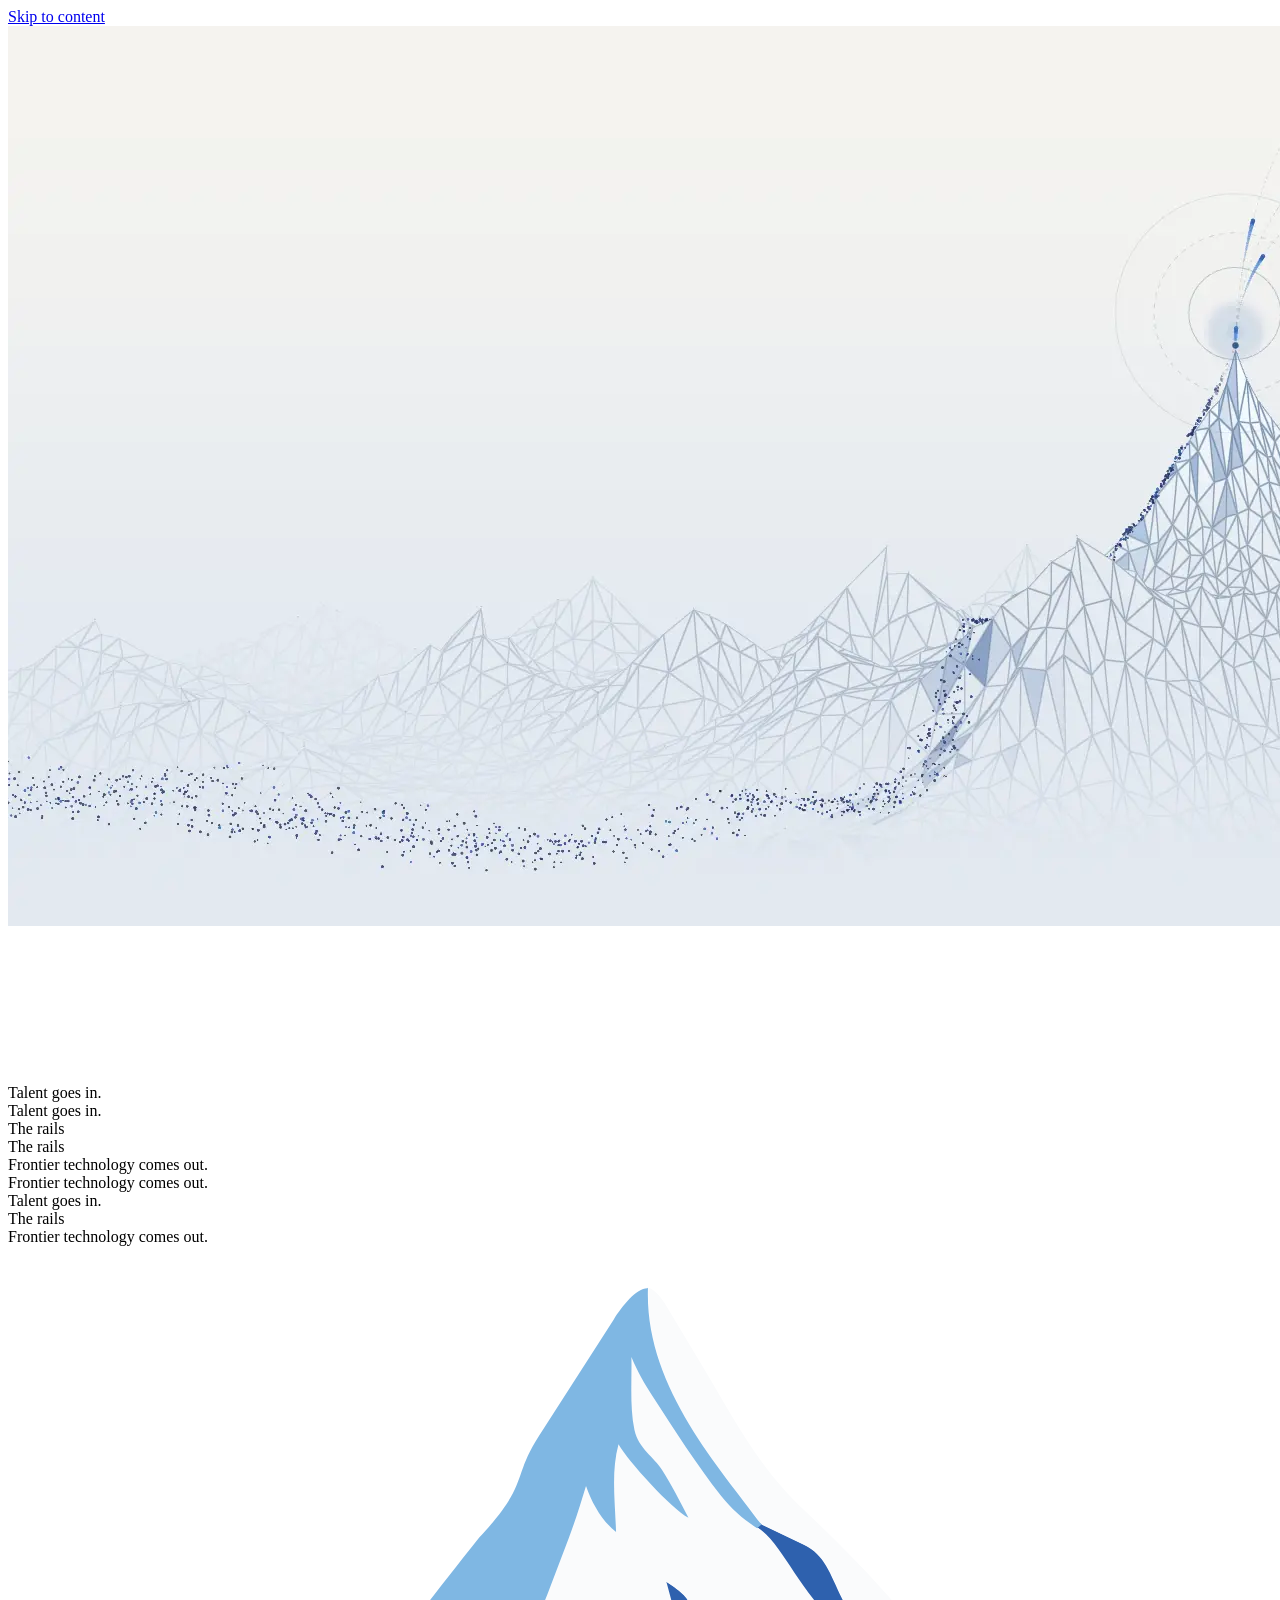
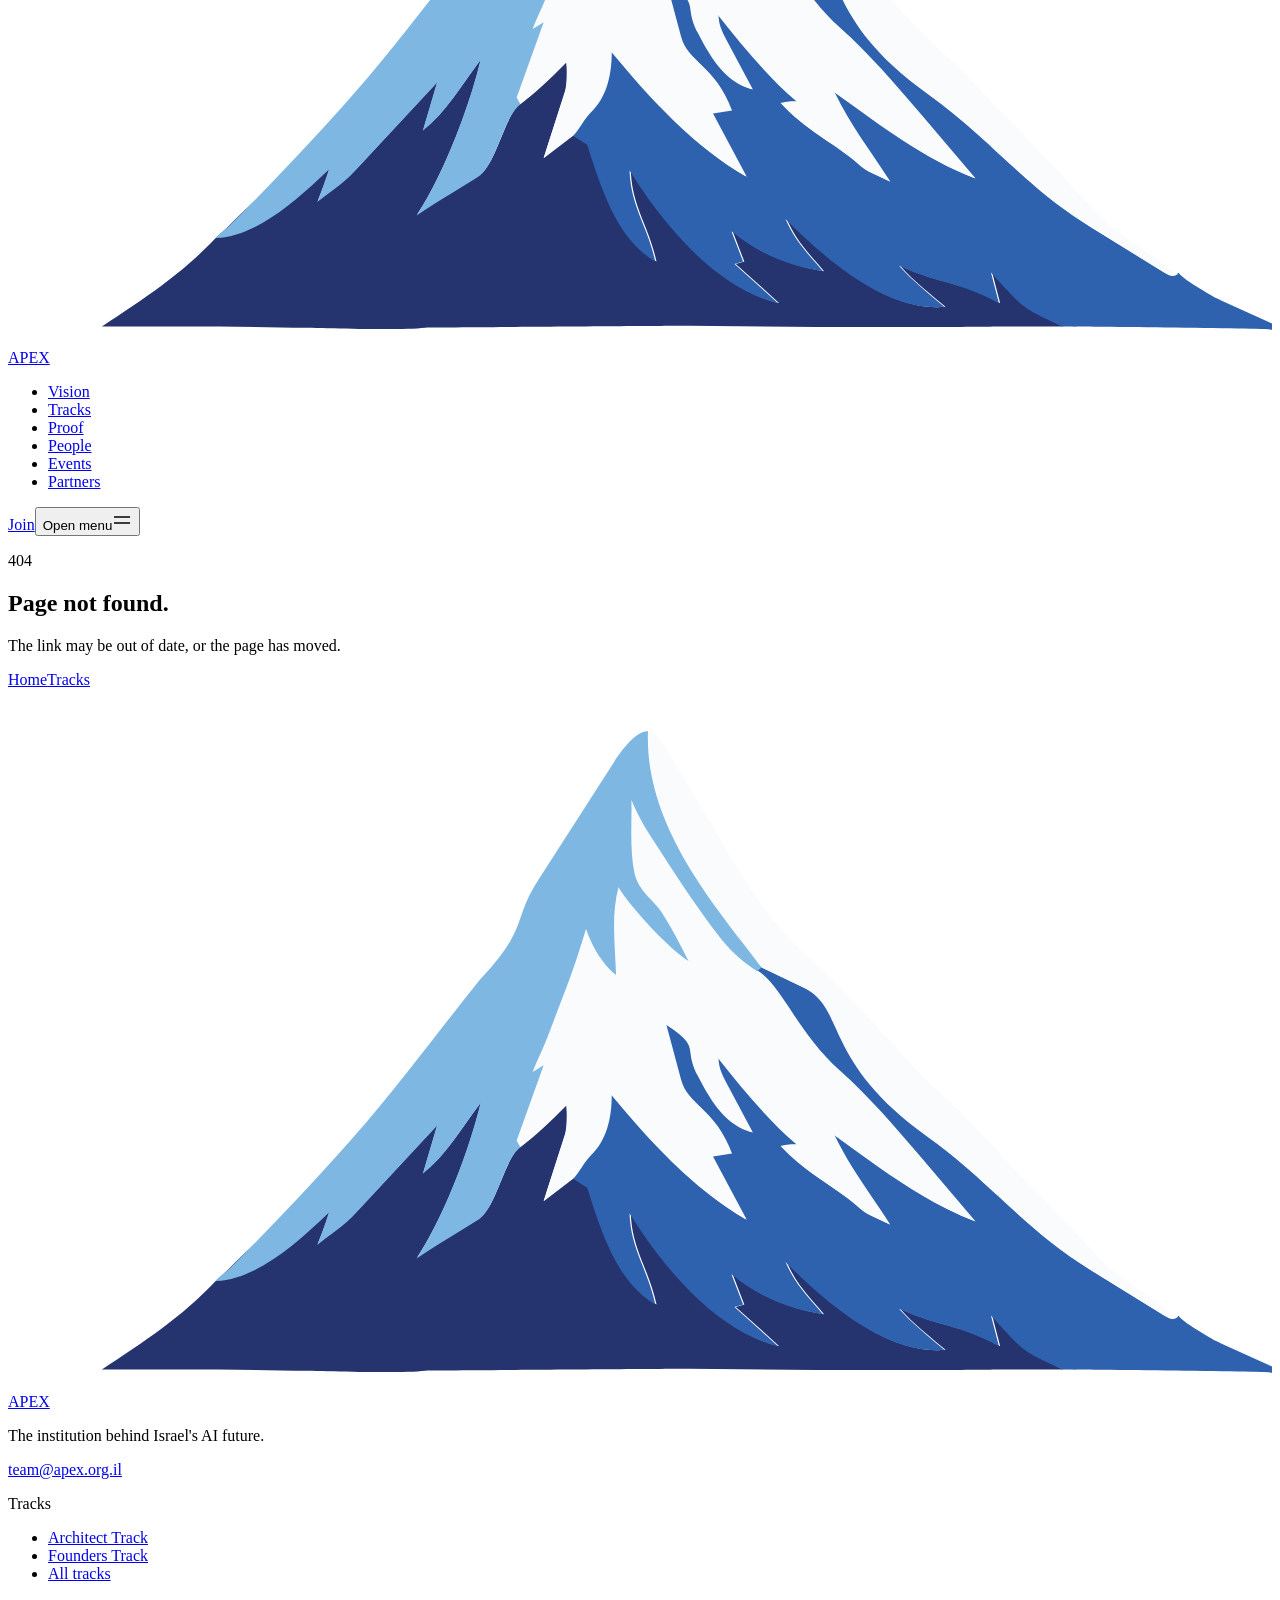
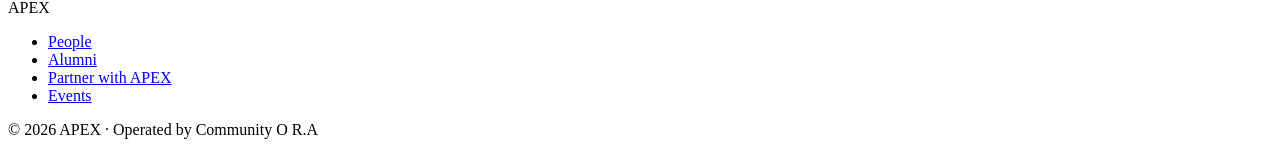
==== commit dc67c8d0: "Rebuild preview with /newsletter (form posts to Mailchimp)" ====
--- a/404/index.html
+++ b/404/index.html
@@ -1 +1 @@
-<!DOCTYPE html><html lang="en" class="__variable_9e1f5a __variable_6d1bfc __variable_33a0a3 __variable_34734b"><head><meta charSet="utf-8"/><meta name="viewport" content="width=device-width, initial-scale=1"/><link rel="preload" href="/apex-landing-page/_next/static/media/20b50e3edf36030b-s.p.woff2" as="font" crossorigin="" type="font/woff2"/><link rel="preload" href="/apex-landing-page/_next/static/media/e4af272ccee01ff0-s.p.woff2" as="font" crossorigin="" type="font/woff2"/><link rel="stylesheet" href="/apex-landing-page/_next/static/css/66e75f3a9d380f4b.css" data-precedence="next"/><link rel="stylesheet" href="/apex-landing-page/_next/static/css/c50df93107e370af.css" data-precedence="next"/><link rel="stylesheet" href="/apex-landing-page/_next/static/css/ff81959cb4f70559.css" data-precedence="next"/><link rel="preload" as="script" fetchPriority="low" href="/apex-landing-page/_next/static/chunks/webpack-f90042d79575078a.js"/><script src="/apex-landing-page/_next/static/chunks/47124226-47963f133624f743.js" async=""></script><script src="/apex-landing-page/_next/static/chunks/192-c2152db835973aaf.js" async=""></script><script src="/apex-landing-page/_next/static/chunks/main-app-2f24eca81ab09a2d.js" async=""></script><script src="/apex-landing-page/_next/static/chunks/714-272971569a6178c3.js" async=""></script><script src="/apex-landing-page/_next/static/chunks/782-bbc1cdc5660700b5.js" async=""></script><script src="/apex-landing-page/_next/static/chunks/615-e974f5143e807a9a.js" async=""></script><script src="/apex-landing-page/_next/static/chunks/app/(site)/layout-832224a3f22c27ae.js" async=""></script><script src="/apex-landing-page/_next/static/chunks/app/(site)/page-8bc5f9e8ebb0069b.js" async=""></script><meta name="robots" content="noindex"/><meta name="next-size-adjust" content=""/><meta name="theme-color" content="#f4f3ef"/><meta name="color-scheme" content="light"/><title>APEX | The institution behind Israel&#x27;s AI future.</title><meta name="description" content="APEX is Israel&#x27;s institution for exceptional AI builders. Talent goes in, world-class technology comes out."/><meta name="robots" content="noindex, nofollow"/><meta property="og:title" content="APEX | The institution behind Israel&#x27;s AI future."/><meta property="og:description" content="APEX is Israel&#x27;s institution for exceptional AI builders. Talent goes in, world-class technology comes out."/><meta property="og:url" content="https://dvirmimon123-tech.github.io/apex-landing-page/"/><meta property="og:site_name" content="APEX"/><meta property="og:image" content="https://dvirmimon123-tech.github.io/apex-landing-page/og.png"/><meta property="og:image:width" content="1200"/><meta property="og:image:height" content="630"/><meta property="og:image:alt" content="APEX: the institution behind Israel&#x27;s AI future."/><meta property="og:type" content="website"/><meta name="twitter:card" content="summary_large_image"/><meta name="twitter:title" content="APEX | The institution behind Israel&#x27;s AI future."/><meta name="twitter:description" content="APEX is Israel&#x27;s institution for exceptional AI builders. Talent goes in, world-class technology comes out."/><meta name="twitter:image" content="https://dvirmimon123-tech.github.io/apex-landing-page/og.png"/><link rel="icon" href="/apex-landing-page/logo.png"/><link rel="apple-touch-icon" href="/apex-landing-page/logo.png"/><script>document.documentElement.setAttribute('data-js','')</script><script src="/apex-landing-page/_next/static/chunks/polyfills-42372ed130431b0a.js" noModule=""></script></head><body class="min-h-screen font-sans"><a href="#main" class="skip-link">Skip to content</a><div class="scene_scene__5eBo9 " aria-hidden="true"><picture class="scene_poster__vmjGR"><source media="(max-aspect-ratio: 4/5)" srcSet="/apex-landing-page/scene/poster-tall.webp"/><img src="/apex-landing-page/scene/poster-wide.webp" width="1600" height="900" alt="" decoding="async" fetchPriority="high"/></picture><canvas class="scene_canvas__Zvkte"></canvas><div class="scene_svh__I1eUQ"></div><div class="scene_veil__pSbAN"></div><div class="scene_labels__MUuNg scene_measure__OEuTw"><div class="scene_label__E0cK_" data-key="talent" data-v="up" data-h="right" data-wrap="0"><span>Talent goes in.</span></div><div class="scene_label__E0cK_" data-key="talent" data-v="up" data-h="right" data-wrap="1"><span>Talent goes in.</span></div><div class="scene_label__E0cK_" data-key="rails" data-v="up" data-h="right" data-wrap="0"><span>The rails</span></div><div class="scene_label__E0cK_" data-key="rails" data-v="up" data-h="right" data-wrap="1"><span>The rails</span></div><div class="scene_label__E0cK_" data-key="frontier" data-v="up" data-h="right" data-wrap="0"><span>Frontier technology comes out.</span></div><div class="scene_label__E0cK_" data-key="frontier" data-v="up" data-h="right" data-wrap="1"><span>Frontier technology comes out.</span></div></div><div class="scene_labels__MUuNg"><div class="scene_label__E0cK_" data-key="talent" data-v="up" data-h="right" data-wrap="0"><b></b><i></i><span>Talent goes in.</span></div><div class="scene_label__E0cK_" data-key="rails" data-v="up" data-h="right" data-wrap="0"><b></b><i></i><span>The rails</span></div><div class="scene_label__E0cK_" data-key="frontier" data-v="up" data-h="right" data-wrap="0"><b></b><i></i><span>Frontier technology comes out.</span></div></div></div><header data-site-header="" class="fixed inset-x-0 top-0 z-50 text-ink"><div class="site-bar"><div class="wrap flex h-[var(--header-h)] items-center justify-between gap-6"><a class="inline-flex items-center gap-2 rounded-sm" aria-label="APEX home" href="/apex-landing-page/"><svg viewBox="192 244 206 114" class="h-6 w-auto md:h-7" aria-hidden="true" focusable="false"><path fill="#25346f" d="M275.5,318.6c2.5-1.9,4.7-4,7.5-6.8.1,1.2.1,3.6-.2,4.7l-3.5,10.9,4.8-3.7,2.5,1.6c2.5,8,5.1,15.5,11.1,19-1.3-5.9-4-8.9-4.2-14.8,6.5,10.4,15.2,19.5,24.2,21.6l-7.1-6.4,1.4-.4-1.9-4.9c4.6,3.8,9.5,5.6,14.9,6.5-2.3-2.7-4.4-4.7-6.1-8.5,6.8,6.8,16.6,15.2,25.9,14.3-2.7-2.3-5.1-4.1-7.4-6.7,6.8,3.1,9.6,2.4,16.3,6.1l-1.3-5c6,6.5,5,5.6,11.6,8.8h-11.2c0,.1-29,.1-29,.1l-20.8-.2c-3.7,0-43,.3-43,.3-4.5.5-17.1,0-21.4,0l-12.3-.2h-19c6.9-4.6,12.9-8.4,18.7-14.6.4-.1,5.5-5.4,5.8-5.4,6.5-.5,6.7-.3,12.6-5.8-.5,1.8-1.1,3.3-1.9,5.3,2.1-1.7,4.3-3.1,6.2-5.1l13.3-14.3-2.3,7.8c3.8-3,6.2-7.2,9.4-11.5-2.1,8.7-6.4,19.3-10.4,25.3,1.8-1.3,3.6-2.4,5.5-3.5l4.4-2.7c3.1-1.9,4.2-9.8,7-11.9Z"></path><path fill="#2e61ae" d="M314.8,289.4l6.9,3.3c6.9,3.3,3,12,20.2,24.3,10.8,7.8,15.6,15,26.7,21.8l11.8,7.3c.8.5,1.5.8,2.1.3s-.5-.4,2.6,1.6l2.4,1.5c.8.5,1.4.8,2.3,1.2l8.4,3.8c.2,0,.5.8.3.9s-.5.1-.7,0c-.2-.2-34-.5-34-.5-6.6-3.2-5.6-2.2-11.6-8.8l1.3,5c-6.8-3.7-9.5-3-16.3-6.1,2.3,2.5,4.7,4.4,7.4,6.7-9.3.9-19.1-7.5-25.9-14.3,1.7,3.8,3.8,5.8,6.1,8.5-5.5-.9-10.4-2.8-14.9-6.5l1.9,4.9-1.4.4,7.1,6.4c-9.1-2.1-17.7-11.2-24.2-21.6.2,5.9,2.9,8.9,4.2,14.8-6-3.5-8.6-11-11.1-19l-2.5-1.6c.9-.7,2.1-3,3-3.9,2.4-2.3,3.4-5.9,3.3-9.8,6.8,8.2,13.7,15.6,22,20.4l-5.5-10.3,3.1-.5c-2.6-7.3-7.2-7.9-8.3-12l-2.4-9c6,3.9,2.9,3.7,5.3,8.4s4.8,8.2,8.8,9.2l-4-7.5c-.7-1.4-1.6-2.8-1.6-4.7,4.3,5.4,8.2,10.2,12.9,14.2-.8,0-1.5,0-2.6.3,4,4.3,8.1,6.1,12.2,9.5.7.6,1.6,1.4,2.3,1.7l3.2,1.5c-3.2-5-6.3-9-9.1-14.6,7.8,5.6,14.8,11,23,14.1l-8.9-10.5c-4.3-5-8.4-9.8-13.1-14-7.2-6.5-9.3-13.5-13.5-16.4l.7-.6Z"></path><path fill="#fafbfc" d="M382.6,346.4c-.6.4-1.3.1-2.1-.3l-11.8-7.3c-11.1-6.8-15.9-14-26.7-21.8-17.2-12.4-13.3-21.1-20.2-24.3l-6.9-3.3c-7-9.4-19.2-22.6-18.5-38.6.8.2,2,1.5,2.6,2.5l5.7,9.5c6.1,10.2,9.5,17.1,17.2,24.4,4.9,4.6,9.7,9.4,15.1,15.6,3.1,3.5,6.2,6.6,9.6,9.5l24.8,26,11.2,8.2Z"></path><path fill="#fafbfc" d="M314.2,289.9c4.2,2.8,6.3,9.9,13.5,16.4,4.7,4.2,8.8,9,13.1,14l8.9,10.5c-8.2-3.2-15.2-8.6-23-14.1,2.7,5.6,5.9,9.6,9.1,14.6l-3.2-1.5c-.7-.3-1.6-1.1-2.3-1.7-4.1-3.3-8.2-5.2-12.2-9.5,1.1-.3,1.9-.3,2.6-.3-4.7-4.1-8.6-8.8-12.9-14.2,0,1.9.9,3.3,1.6,4.7l4,7.5c-3.9-1-6.5-4.8-8.8-9.2s.7-4.6-5.3-8.4l2.4,9c1.1,4.2,5.6,4.7,8.3,12l-3.1.5,5.5,10.3c-8.3-4.8-15.2-12.2-22-20.4,0,4-.9,7.5-3.3,9.8-1,.9-2.2,3.2-3,3.9l-4.8,3.7,3.5-10.9c.4-1.1.4-3.5.2-4.7-2.8,2.8-5,4.9-7.5,6.8l-.6-1.1,4.4-12.3-1.8,1.1c1-2.2,1.7-3.6,2.4-5.6l3.5-9.2c1-2.7,1.9-5.4,2.8-8.5,1,2.8,2.7,5.7,4.9,7.5-.2-5.4-.8-9.8.4-14.3,1.5,2.7,8.6,10.5,11.4,12-1.5-2.9-2.7-5.3-4.3-7.8-1.3-2.1-3.9-3.4-4.5-6.5-.8-3.8-.3-8.3-.5-11.9,1,2.5,2.1,4.3,3.4,6.3,3.6,5.7,7.2,11.2,11.2,16.3,1.9,2.3,3.9,3.9,5.9,5.3Z"></path><path fill="#7fb7e3" d="M296.3,250.8c-.6,15.9,11.5,29.1,18.5,38.6l-.7.6c-2-1.3-4-2.9-5.9-5.3-4-5.1-7.5-10.6-11.2-16.3-1.3-2-2.4-3.9-3.4-6.3.1,3.6-.3,8.1.5,11.9.7,3.1,3.2,4.4,4.5,6.5,1.6,2.5,2.8,4.9,4.3,7.8-2.8-1.5-9.9-9.3-11.4-12-1.2,4.5-.6,8.8-.4,14.3-2.2-1.7-3.9-4.6-4.9-7.5-.9,3-1.8,5.8-2.8,8.5l-3.5,9.2c-.8,2-1.5,3.4-2.4,5.6l1.8-1.1-4.4,12.3.6,1.1c-2.8,2.1-3.9,10-7,11.9l-4.4,2.7c-1.8,1.1-3.6,2.2-5.5,3.5,4-6.1,8.3-16.7,10.4-25.3-3.2,4.2-5.6,8.5-9.4,11.5l2.3-7.8-13.3,14.3c-1.9,2.1-4.2,3.5-6.2,5.1.8-2,1.3-3.5,1.9-5.3-5.8,5.6-11.9,10.8-18.4,11.2,0-.3,2-1.8,2.2-2,7.7-7.8,15-15.4,22.3-23.9,6.4-7.5,11.2-14.1,18.4-23.1,8.2-8.7,5.3-9.7,9.7-16.5l12.2-19c1.4-2.2,3.7-5.1,5.5-5.1Z"></path></svg><span class="font-wordmark text-[20px] font-bold leading-none tracking-[0.04em] md:text-[22px] text-navy">APEX</span></a><nav aria-label="Main" class="hidden lg:block"><ul class="flex items-center gap-8"><li><a class="relative inline-flex min-h-[44px] items-center text-[14px] font-medium text-ink/70 transition-colors hover:text-ink" href="/apex-landing-page/#moment">Vision</a></li><li><a class="relative inline-flex min-h-[44px] items-center text-[14px] font-medium text-ink/70 transition-colors hover:text-ink" href="/apex-landing-page/tracks/">Tracks</a></li><li><a class="relative inline-flex min-h-[44px] items-center text-[14px] font-medium text-ink/70 transition-colors hover:text-ink" href="/apex-landing-page/#proof">Proof</a></li><li><a class="relative inline-flex min-h-[44px] items-center text-[14px] font-medium text-ink/70 transition-colors hover:text-ink" href="/apex-landing-page/people/">People</a></li><li><a class="relative inline-flex min-h-[44px] items-center text-[14px] font-medium text-ink/70 transition-colors hover:text-ink" href="/apex-landing-page/#events">Events</a></li><li><a class="relative inline-flex min-h-[44px] items-center text-[14px] font-medium text-ink/70 transition-colors hover:text-ink" href="/apex-landing-page/partner/">Partners</a></li></ul></nav><div class="flex items-center gap-2"><a class="btn btn-primary h-11 px-5 text-[14px]" href="/apex-landing-page/#community">Join</a><button type="button" class="-mr-2 inline-flex h-11 w-11 items-center justify-center lg:hidden" aria-expanded="false" aria-controls="mobile-menu"><span class="sr-only">Open menu</span><svg width="20" height="20" viewBox="0 0 20 20" aria-hidden="true"><path d="M2 7h16M2 13h16" stroke="currentColor" stroke-width="1.5"></path></svg></button></div></div></div><nav id="mobile-menu" aria-label="Mobile" hidden="" class="site-menu max-h-[calc(100svh-var(--header-h))] overflow-y-auto overscroll-contain border-b border-rule/15 lg:hidden"><ul class="wrap hairlines py-2"><li><a class="flex min-h-[60px] items-center font-display text-[24px] font-medium tracking-[-0.025em] text-ink" href="/apex-landing-page/#moment">Vision</a></li><li><a class="flex min-h-[60px] items-center font-display text-[24px] font-medium tracking-[-0.025em] text-ink" href="/apex-landing-page/tracks/">Tracks</a></li><li><a class="flex min-h-[60px] items-center font-display text-[24px] font-medium tracking-[-0.025em] text-ink" href="/apex-landing-page/#proof">Proof</a></li><li><a class="flex min-h-[60px] items-center font-display text-[24px] font-medium tracking-[-0.025em] text-ink" href="/apex-landing-page/people/">People</a></li><li><a class="flex min-h-[60px] items-center font-display text-[24px] font-medium tracking-[-0.025em] text-ink" href="/apex-landing-page/#events">Events</a></li><li><a class="flex min-h-[60px] items-center font-display text-[24px] font-medium tracking-[-0.025em] text-ink" href="/apex-landing-page/partner/">Partners</a></li></ul></nav></header><main id="main" class="relative z-10"><section data-scene="aerial" aria-labelledby="nf-title" class="relative"><div class="wrap flex min-h-[100svh] flex-col justify-center pb-24 pt-[calc(var(--header-h)+4.5rem)] md:pb-32 md:pt-[calc(var(--header-h)+8rem)]"><div class="col"><p class="label">404</p><h1 id="nf-title" class="h-section mt-6 max-w-[14ch]">Page not found.</h1><p class="lede mt-6 max-w-[38ch]">The link may be out of date, or the page has moved.</p><div class="mt-10 flex flex-wrap gap-3"><a class="btn btn-primary" href="/apex-landing-page/">Home</a><a class="btn btn-ghost" href="/apex-landing-page/tracks/">Tracks</a></div></div></div></section></main><footer class="relative z-10 bg-[#0a1624] text-white"><div class="wrap grid gap-12 pb-14 pt-16 md:grid-cols-[1.6fr_1fr_1fr] md:pb-20 md:pt-24"><div><a class="inline-flex items-center gap-2 rounded-sm" aria-label="APEX home" href="/apex-landing-page/"><svg viewBox="192 244 206 114" class="h-6 w-auto md:h-7" aria-hidden="true" focusable="false"><path fill="#25346f" d="M275.5,318.6c2.5-1.9,4.7-4,7.5-6.8.1,1.2.1,3.6-.2,4.7l-3.5,10.9,4.8-3.7,2.5,1.6c2.5,8,5.1,15.5,11.1,19-1.3-5.9-4-8.9-4.2-14.8,6.5,10.4,15.2,19.5,24.2,21.6l-7.1-6.4,1.4-.4-1.9-4.9c4.6,3.8,9.5,5.6,14.9,6.5-2.3-2.7-4.4-4.7-6.1-8.5,6.8,6.8,16.6,15.2,25.9,14.3-2.7-2.3-5.1-4.1-7.4-6.7,6.8,3.1,9.6,2.4,16.3,6.1l-1.3-5c6,6.5,5,5.6,11.6,8.8h-11.2c0,.1-29,.1-29,.1l-20.8-.2c-3.7,0-43,.3-43,.3-4.5.5-17.1,0-21.4,0l-12.3-.2h-19c6.9-4.6,12.9-8.4,18.7-14.6.4-.1,5.5-5.4,5.8-5.4,6.5-.5,6.7-.3,12.6-5.8-.5,1.8-1.1,3.3-1.9,5.3,2.1-1.7,4.3-3.1,6.2-5.1l13.3-14.3-2.3,7.8c3.8-3,6.2-7.2,9.4-11.5-2.1,8.7-6.4,19.3-10.4,25.3,1.8-1.3,3.6-2.4,5.5-3.5l4.4-2.7c3.1-1.9,4.2-9.8,7-11.9Z"></path><path fill="#2e61ae" d="M314.8,289.4l6.9,3.3c6.9,3.3,3,12,20.2,24.3,10.8,7.8,15.6,15,26.7,21.8l11.8,7.3c.8.5,1.5.8,2.1.3s-.5-.4,2.6,1.6l2.4,1.5c.8.5,1.4.8,2.3,1.2l8.4,3.8c.2,0,.5.8.3.9s-.5.1-.7,0c-.2-.2-34-.5-34-.5-6.6-3.2-5.6-2.2-11.6-8.8l1.3,5c-6.8-3.7-9.5-3-16.3-6.1,2.3,2.5,4.7,4.4,7.4,6.7-9.3.9-19.1-7.5-25.9-14.3,1.7,3.8,3.8,5.8,6.1,8.5-5.5-.9-10.4-2.8-14.9-6.5l1.9,4.9-1.4.4,7.1,6.4c-9.1-2.1-17.7-11.2-24.2-21.6.2,5.9,2.9,8.9,4.2,14.8-6-3.5-8.6-11-11.1-19l-2.5-1.6c.9-.7,2.1-3,3-3.9,2.4-2.3,3.4-5.9,3.3-9.8,6.8,8.2,13.7,15.6,22,20.4l-5.5-10.3,3.1-.5c-2.6-7.3-7.2-7.9-8.3-12l-2.4-9c6,3.9,2.9,3.7,5.3,8.4s4.8,8.2,8.8,9.2l-4-7.5c-.7-1.4-1.6-2.8-1.6-4.7,4.3,5.4,8.2,10.2,12.9,14.2-.8,0-1.5,0-2.6.3,4,4.3,8.1,6.1,12.2,9.5.7.6,1.6,1.4,2.3,1.7l3.2,1.5c-3.2-5-6.3-9-9.1-14.6,7.8,5.6,14.8,11,23,14.1l-8.9-10.5c-4.3-5-8.4-9.8-13.1-14-7.2-6.5-9.3-13.5-13.5-16.4l.7-.6Z"></path><path fill="#fafbfc" d="M382.6,346.4c-.6.4-1.3.1-2.1-.3l-11.8-7.3c-11.1-6.8-15.9-14-26.7-21.8-17.2-12.4-13.3-21.1-20.2-24.3l-6.9-3.3c-7-9.4-19.2-22.6-18.5-38.6.8.2,2,1.5,2.6,2.5l5.7,9.5c6.1,10.2,9.5,17.1,17.2,24.4,4.9,4.6,9.7,9.4,15.1,15.6,3.1,3.5,6.2,6.6,9.6,9.5l24.8,26,11.2,8.2Z"></path><path fill="#fafbfc" d="M314.2,289.9c4.2,2.8,6.3,9.9,13.5,16.4,4.7,4.2,8.8,9,13.1,14l8.9,10.5c-8.2-3.2-15.2-8.6-23-14.1,2.7,5.6,5.9,9.6,9.1,14.6l-3.2-1.5c-.7-.3-1.6-1.1-2.3-1.7-4.1-3.3-8.2-5.2-12.2-9.5,1.1-.3,1.9-.3,2.6-.3-4.7-4.1-8.6-8.8-12.9-14.2,0,1.9.9,3.3,1.6,4.7l4,7.5c-3.9-1-6.5-4.8-8.8-9.2s.7-4.6-5.3-8.4l2.4,9c1.1,4.2,5.6,4.7,8.3,12l-3.1.5,5.5,10.3c-8.3-4.8-15.2-12.2-22-20.4,0,4-.9,7.5-3.3,9.8-1,.9-2.2,3.2-3,3.9l-4.8,3.7,3.5-10.9c.4-1.1.4-3.5.2-4.7-2.8,2.8-5,4.9-7.5,6.8l-.6-1.1,4.4-12.3-1.8,1.1c1-2.2,1.7-3.6,2.4-5.6l3.5-9.2c1-2.7,1.9-5.4,2.8-8.5,1,2.8,2.7,5.7,4.9,7.5-.2-5.4-.8-9.8.4-14.3,1.5,2.7,8.6,10.5,11.4,12-1.5-2.9-2.7-5.3-4.3-7.8-1.3-2.1-3.9-3.4-4.5-6.5-.8-3.8-.3-8.3-.5-11.9,1,2.5,2.1,4.3,3.4,6.3,3.6,5.7,7.2,11.2,11.2,16.3,1.9,2.3,3.9,3.9,5.9,5.3Z"></path><path fill="#7fb7e3" d="M296.3,250.8c-.6,15.9,11.5,29.1,18.5,38.6l-.7.6c-2-1.3-4-2.9-5.9-5.3-4-5.1-7.5-10.6-11.2-16.3-1.3-2-2.4-3.9-3.4-6.3.1,3.6-.3,8.1.5,11.9.7,3.1,3.2,4.4,4.5,6.5,1.6,2.5,2.8,4.9,4.3,7.8-2.8-1.5-9.9-9.3-11.4-12-1.2,4.5-.6,8.8-.4,14.3-2.2-1.7-3.9-4.6-4.9-7.5-.9,3-1.8,5.8-2.8,8.5l-3.5,9.2c-.8,2-1.5,3.4-2.4,5.6l1.8-1.1-4.4,12.3.6,1.1c-2.8,2.1-3.9,10-7,11.9l-4.4,2.7c-1.8,1.1-3.6,2.2-5.5,3.5,4-6.1,8.3-16.7,10.4-25.3-3.2,4.2-5.6,8.5-9.4,11.5l2.3-7.8-13.3,14.3c-1.9,2.1-4.2,3.5-6.2,5.1.8-2,1.3-3.5,1.9-5.3-5.8,5.6-11.9,10.8-18.4,11.2,0-.3,2-1.8,2.2-2,7.7-7.8,15-15.4,22.3-23.9,6.4-7.5,11.2-14.1,18.4-23.1,8.2-8.7,5.3-9.7,9.7-16.5l12.2-19c1.4-2.2,3.7-5.1,5.5-5.1Z"></path></svg><span class="font-wordmark text-[20px] font-bold leading-none tracking-[0.04em] md:text-[22px] text-white">APEX</span></a><p class="mt-6 max-w-[22ch] font-display text-[clamp(1.5rem,1.2rem+1.2vw,2.25rem)] font-medium leading-[1.08] tracking-[-0.03em]">The institution behind Israel&#x27;s AI future.</p><p class="mt-8 text-[15px]"><a class="text-white underline decoration-white/30 underline-offset-[5px] hover:decoration-white" href="mailto:team@apex.org.il">team@apex.org.il</a></p></div><nav aria-label="Tracks"><p class="font-mono text-[11px] font-medium uppercase tracking-[0.14em] text-[#9fb2c7] sm:text-[12px]">Tracks</p><ul class="mt-4 space-y-1"><li><a class="inline-flex min-h-[40px] items-center text-[15px] text-[#d5dde6] transition-colors hover:text-white" href="/apex-landing-page/tracks/architects/">Architect Track</a></li><li><a class="inline-flex min-h-[40px] items-center text-[15px] text-[#d5dde6] transition-colors hover:text-white" href="/apex-landing-page/tracks/founders/">Founders Track</a></li><li><a class="inline-flex min-h-[40px] items-center text-[15px] text-[#d5dde6] transition-colors hover:text-white" href="/apex-landing-page/tracks/">All tracks</a></li></ul></nav><nav aria-label="APEX"><p class="font-mono text-[11px] font-medium uppercase tracking-[0.14em] text-[#9fb2c7] sm:text-[12px]">APEX</p><ul class="mt-4 space-y-1"><li><a class="inline-flex min-h-[40px] items-center text-[15px] text-[#d5dde6] transition-colors hover:text-white" href="/apex-landing-page/people/">People</a></li><li><a class="inline-flex min-h-[40px] items-center text-[15px] text-[#d5dde6] transition-colors hover:text-white" href="/apex-landing-page/community/alumni/">Alumni</a></li><li><a class="inline-flex min-h-[40px] items-center text-[15px] text-[#d5dde6] transition-colors hover:text-white" href="/apex-landing-page/partner/">Partner with APEX</a></li><li><a class="inline-flex min-h-[40px] items-center text-[15px] text-[#d5dde6] transition-colors hover:text-white" href="/apex-landing-page/#events">Events</a></li></ul></nav></div><div class="border-t border-white/10"><div class="wrap flex flex-col gap-3 py-6 font-mono text-[11px] uppercase tracking-[0.1em] text-[#9fb2c7] md:flex-row md:items-center md:justify-between"><p>© <!-- -->2026<!-- --> APEX · <!-- -->Operated by Community O R.A</p></div></div></footer><script src="/apex-landing-page/_next/static/chunks/webpack-f90042d79575078a.js" async=""></script><script>(self.__next_f=self.__next_f||[]).push([0])</script><script>self.__next_f.push([1,"1:\"$Sreact.fragment\"\n2:I[7531,[],\"\"]\n3:I[1303,[],\"\"]\n4:I[6775,[\"714\",\"static/chunks/714-272971569a6178c3.js\",\"782\",\"static/chunks/782-bbc1cdc5660700b5.js\",\"615\",\"static/chunks/615-e974f5143e807a9a.js\",\"750\",\"static/chunks/app/(site)/layout-832224a3f22c27ae.js\"],\"SceneCanvas\"]\n5:I[355,[\"714\",\"static/chunks/714-272971569a6178c3.js\",\"782\",\"static/chunks/782-bbc1cdc5660700b5.js\",\"615\",\"static/chunks/615-e974f5143e807a9a.js\",\"750\",\"static/chunks/app/(site)/layout-832224a3f22c27ae.js\"],\"SiteHeader\"]\n6:I[9714,[\"714\",\"static/chunks/714-272971569a6178c3.js\",\"13\",\"static/chunks/app/(site)/page-8bc5f9e8ebb0069b.js\"],\"\"]\n7:I[7673,[],\"OutletBoundary\"]\na:I[7673,[],\"ViewportBoundary\"]\nc:I[7673,[],\"MetadataBoundary\"]\ne:I[9390,[],\"\"]\n:HL[\"/apex-landing-page/_next/static/media/20b50e3edf36030b-s.p.woff2\",\"font\",{\"crossOrigin\":\"\",\"type\":\"font/woff2\"}]\n:HL[\"/apex-landing-page/_next/static/media/e4af272ccee01ff0-s.p.woff2\",\"font\",{\"crossOrigin\":\"\",\"type\":\"font/woff2\"}]\n:HL[\"/apex-landing-page/_next/static/css/66e75f3a9d380f4b.css\",\"style\"]\n:HL[\"/apex-landing-page/_next/static/css/c50df93107e370af.css\",\"style\"]\n:HL[\"/apex-landing-page/_next/static/css/ff81959cb4f70559.css\",\"style\"]\n"])</script><script>self.__next_f.push([1,"0:{\"P\":null,\"b\":\"ZG39DOoxzil28mkHGZujY\",\"p\":\"/apex-landing-page\",\"c\":[\"\",\"_not-found\",\"\"],\"i\":false,\"f\":[[[\"\",{\"children\":[\"/_not-found\",{\"children\":[\"__PAGE__\",{}]}]},\"$undefined\",\"$undefined\",true],[\"\",[\"$\",\"$1\",\"c\",{\"children\":[[[\"$\",\"link\",\"0\",{\"rel\":\"stylesheet\",\"href\":\"/apex-landing-page/_next/static/css/66e75f3a9d380f4b.css\",\"precedence\":\"next\",\"crossOrigin\":\"$undefined\",\"nonce\":\"$undefined\"}],[\"$\",\"link\",\"1\",{\"rel\":\"stylesheet\",\"href\":\"/apex-landing-page/_next/static/css/c50df93107e370af.css\",\"precedence\":\"next\",\"crossOrigin\":\"$undefined\",\"nonce\":\"$undefined\"}]],[\"$\",\"html\",null,{\"lang\":\"en\",\"className\":\"__variable_9e1f5a __variable_6d1bfc __variable_33a0a3 __variable_34734b\",\"suppressHydrationWarning\":true,\"children\":[[\"$\",\"head\",null,{\"children\":[\"$\",\"script\",null,{\"dangerouslySetInnerHTML\":{\"__html\":\"document.documentElement.setAttribute('data-js','')\"}}]}],[\"$\",\"body\",null,{\"className\":\"min-h-screen font-sans\",\"children\":[\"$\",\"$L2\",null,{\"parallelRouterKey\":\"children\",\"error\":\"$undefined\",\"errorStyles\":\"$undefined\",\"errorScripts\":\"$undefined\",\"template\":[\"$\",\"$L3\",null,{}],\"templateStyles\":\"$undefined\",\"templateScripts\":\"$undefined\",\"notFound\":[[[\"$\",\"a\",null,{\"href\":\"#main\",\"className\":\"skip-link\",\"children\":\"Skip to content\"}],[\"$\",\"$L4\",null,{}],[\"$\",\"$L5\",null,{}],[\"$\",\"main\",null,{\"id\":\"main\",\"className\":\"relative z-10\",\"children\":[\"$\",\"section\",null,{\"data-scene\":\"aerial\",\"aria-labelledby\":\"nf-title\",\"className\":\"relative\",\"children\":[\"$\",\"div\",null,{\"className\":\"wrap flex min-h-[100svh] flex-col justify-center pb-24 pt-[calc(var(--header-h)+4.5rem)] md:pb-32 md:pt-[calc(var(--header-h)+8rem)]\",\"children\":[\"$\",\"div\",null,{\"className\":\"col\",\"children\":[[\"$\",\"p\",null,{\"className\":\"label\",\"children\":\"404\"}],[\"$\",\"h1\",null,{\"id\":\"nf-title\",\"className\":\"h-section mt-6 max-w-[14ch]\",\"children\":\"Page not found.\"}],[\"$\",\"p\",null,{\"className\":\"lede mt-6 max-w-[38ch]\",\"children\":\"The link may be out of date, or the page has moved.\"}],[\"$\",\"div\",null,{\"className\":\"mt-10 flex flex-wrap gap-3\",\"children\":[[\"$\",\"$L6\",null,{\"href\":\"/\",\"className\":\"btn btn-primary\",\"children\":\"Home\"}],[\"$\",\"$L6\",null,{\"href\":\"/tracks\",\"className\":\"btn btn-ghost\",\"children\":\"Tracks\"}]]}]]}]}]}]}],[\"$\",\"footer\",null,{\"className\":\"relative z-10 bg-[#0a1624] text-white\",\"children\":[[\"$\",\"div\",null,{\"className\":\"wrap grid gap-12 pb-14 pt-16 md:grid-cols-[1.6fr_1fr_1fr] md:pb-20 md:pt-24\",\"children\":[[\"$\",\"div\",null,{\"children\":[[\"$\",\"$L6\",null,{\"href\":\"/\",\"className\":\"inline-flex items-center gap-2 rounded-sm\",\"aria-label\":\"APEX home\",\"children\":[[\"$\",\"svg\",null,{\"viewBox\":\"192 244 206 114\",\"className\":\"h-6 w-auto md:h-7\",\"aria-hidden\":\"true\",\"focusable\":\"false\",\"children\":[[\"$\",\"path\",null,{\"fill\":\"#25346f\",\"d\":\"M275.5,318.6c2.5-1.9,4.7-4,7.5-6.8.1,1.2.1,3.6-.2,4.7l-3.5,10.9,4.8-3.7,2.5,1.6c2.5,8,5.1,15.5,11.1,19-1.3-5.9-4-8.9-4.2-14.8,6.5,10.4,15.2,19.5,24.2,21.6l-7.1-6.4,1.4-.4-1.9-4.9c4.6,3.8,9.5,5.6,14.9,6.5-2.3-2.7-4.4-4.7-6.1-8.5,6.8,6.8,16.6,15.2,25.9,14.3-2.7-2.3-5.1-4.1-7.4-6.7,6.8,3.1,9.6,2.4,16.3,6.1l-1.3-5c6,6.5,5,5.6,11.6,8.8h-11.2c0,.1-29,.1-29,.1l-20.8-.2c-3.7,0-43,.3-43,.3-4.5.5-17.1,0-21.4,0l-12.3-.2h-19c6.9-4.6,12.9-8.4,18.7-14.6.4-.1,5.5-5.4,5.8-5.4,6.5-.5,6.7-.3,12.6-5.8-.5,1.8-1.1,3.3-1.9,5.3,2.1-1.7,4.3-3.1,6.2-5.1l13.3-14.3-2.3,7.8c3.8-3,6.2-7.2,9.4-11.5-2.1,8.7-6.4,19.3-10.4,25.3,1.8-1.3,3.6-2.4,5.5-3.5l4.4-2.7c3.1-1.9,4.2-9.8,7-11.9Z\"}],[\"$\",\"path\",null,{\"fill\":\"#2e61ae\",\"d\":\"M314.8,289.4l6.9,3.3c6.9,3.3,3,12,20.2,24.3,10.8,7.8,15.6,15,26.7,21.8l11.8,7.3c.8.5,1.5.8,2.1.3s-.5-.4,2.6,1.6l2.4,1.5c.8.5,1.4.8,2.3,1.2l8.4,3.8c.2,0,.5.8.3.9s-.5.1-.7,0c-.2-.2-34-.5-34-.5-6.6-3.2-5.6-2.2-11.6-8.8l1.3,5c-6.8-3.7-9.5-3-16.3-6.1,2.3,2.5,4.7,4.4,7.4,6.7-9.3.9-19.1-7.5-25.9-14.3,1.7,3.8,3.8,5.8,6.1,8.5-5.5-.9-10.4-2.8-14.9-6.5l1.9,4.9-1.4.4,7.1,6.4c-9.1-2.1-17.7-11.2-24.2-21.6.2,5.9,2.9,8.9,4.2,14.8-6-3.5-8.6-11-11.1-19l-2.5-1.6c.9-.7,2.1-3,3-3.9,2.4-2.3,3.4-5.9,3.3-9.8,6.8,8.2,13.7,15.6,22,20.4l-5.5-10.3,3.1-.5c-2.6-7.3-7.2-7.9-8.3-12l-2.4-9c6,3.9,2.9,3.7,5.3,8.4s4.8,8.2,8.8,9.2l-4-7.5c-.7-1.4-1.6-2.8-1.6-4.7,4.3,5.4,8.2,10.2,12.9,14.2-.8,0-1.5,0-2.6.3,4,4.3,8.1,6.1,12.2,9.5.7.6,1.6,1.4,2.3,1.7l3.2,1.5c-3.2-5-6.3-9-9.1-14.6,7.8,5.6,14.8,11,23,14.1l-8.9-10.5c-4.3-5-8.4-9.8-13.1-14-7.2-6.5-9.3-13.5-13.5-16.4l.7-.6Z\"}],[\"$\",\"path\",null,{\"fill\":\"#fafbfc\",\"d\":\"M382.6,346.4c-.6.4-1.3.1-2.1-.3l-11.8-7.3c-11.1-6.8-15.9-14-26.7-21.8-17.2-12.4-13.3-21.1-20.2-24.3l-6.9-3.3c-7-9.4-19.2-22.6-18.5-38.6.8.2,2,1.5,2.6,2.5l5.7,9.5c6.1,10.2,9.5,17.1,17.2,24.4,4.9,4.6,9.7,9.4,15.1,15.6,3.1,3.5,6.2,6.6,9.6,9.5l24.8,26,11.2,8.2Z\"}],[\"$\",\"path\",null,{\"fill\":\"#fafbfc\",\"d\":\"M314.2,289.9c4.2,2.8,6.3,9.9,13.5,16.4,4.7,4.2,8.8,9,13.1,14l8.9,10.5c-8.2-3.2-15.2-8.6-23-14.1,2.7,5.6,5.9,9.6,9.1,14.6l-3.2-1.5c-.7-.3-1.6-1.1-2.3-1.7-4.1-3.3-8.2-5.2-12.2-9.5,1.1-.3,1.9-.3,2.6-.3-4.7-4.1-8.6-8.8-12.9-14.2,0,1.9.9,3.3,1.6,4.7l4,7.5c-3.9-1-6.5-4.8-8.8-9.2s.7-4.6-5.3-8.4l2.4,9c1.1,4.2,5.6,4.7,8.3,12l-3.1.5,5.5,10.3c-8.3-4.8-15.2-12.2-22-20.4,0,4-.9,7.5-3.3,9.8-1,.9-2.2,3.2-3,3.9l-4.8,3.7,3.5-10.9c.4-1.1.4-3.5.2-4.7-2.8,2.8-5,4.9-7.5,6.8l-.6-1.1,4.4-12.3-1.8,1.1c1-2.2,1.7-3.6,2.4-5.6l3.5-9.2c1-2.7,1.9-5.4,2.8-8.5,1,2.8,2.7,5.7,4.9,7.5-.2-5.4-.8-9.8.4-14.3,1.5,2.7,8.6,10.5,11.4,12-1.5-2.9-2.7-5.3-4.3-7.8-1.3-2.1-3.9-3.4-4.5-6.5-.8-3.8-.3-8.3-.5-11.9,1,2.5,2.1,4.3,3.4,6.3,3.6,5.7,7.2,11.2,11.2,16.3,1.9,2.3,3.9,3.9,5.9,5.3Z\"}],[\"$\",\"path\",null,{\"fill\":\"#7fb7e3\",\"d\":\"M296.3,250.8c-.6,15.9,11.5,29.1,18.5,38.6l-.7.6c-2-1.3-4-2.9-5.9-5.3-4-5.1-7.5-10.6-11.2-16.3-1.3-2-2.4-3.9-3.4-6.3.1,3.6-.3,8.1.5,11.9.7,3.1,3.2,4.4,4.5,6.5,1.6,2.5,2.8,4.9,4.3,7.8-2.8-1.5-9.9-9.3-11.4-12-1.2,4.5-.6,8.8-.4,14.3-2.2-1.7-3.9-4.6-4.9-7.5-.9,3-1.8,5.8-2.8,8.5l-3.5,9.2c-.8,2-1.5,3.4-2.4,5.6l1.8-1.1-4.4,12.3.6,1.1c-2.8,2.1-3.9,10-7,11.9l-4.4,2.7c-1.8,1.1-3.6,2.2-5.5,3.5,4-6.1,8.3-16.7,10.4-25.3-3.2,4.2-5.6,8.5-9.4,11.5l2.3-7.8-13.3,14.3c-1.9,2.1-4.2,3.5-6.2,5.1.8-2,1.3-3.5,1.9-5.3-5.8,5.6-11.9,10.8-18.4,11.2,0-.3,2-1.8,2.2-2,7.7-7.8,15-15.4,22.3-23.9,6.4-7.5,11.2-14.1,18.4-23.1,8.2-8.7,5.3-9.7,9.7-16.5l12.2-19c1.4-2.2,3.7-5.1,5.5-5.1Z\"}]]}],[\"$\",\"span\",null,{\"className\":\"font-wordmark text-[20px] font-bold leading-none tracking-[0.04em] md:text-[22px] text-white\",\"children\":\"APEX\"}]]}],[\"$\",\"p\",null,{\"className\":\"mt-6 max-w-[22ch] font-display text-[clamp(1.5rem,1.2rem+1.2vw,2.25rem)] font-medium leading-[1.08] tracking-[-0.03em]\",\"children\":\"The institution behind Israel's AI future.\"}],[\"$\",\"p\",null,{\"className\":\"mt-8 text-[15px]\",\"children\":[\"$\",\"a\",null,{\"className\":\"text-white underline decoration-white/30 underline-offset-[5px] hover:decoration-white\",\"href\":\"mailto:team@apex.org.il\",\"children\":\"team@apex.org.il\"}]}]]}],[[\"$\",\"nav\",\"Tracks\",{\"aria-label\":\"Tracks\",\"children\":[[\"$\",\"p\",null,{\"className\":\"font-mono text-[11px] font-medium uppercase tracking-[0.14em] text-[#9fb2c7] sm:text-[12px]\",\"children\":\"Tracks\"}],[\"$\",\"ul\",null,{\"className\":\"mt-4 space-y-1\",\"children\":[[\"$\",\"li\",\"/tracks/architects\",{\"children\":[\"$\",\"$L6\",null,{\"href\":\"/tracks/architects\",\"className\":\"inline-flex min-h-[40px] items-center text-[15px] text-[#d5dde6] transition-colors hover:text-white\",\"children\":\"Architect Track\"}]}],[\"$\",\"li\",\"/tracks/founders\",{\"children\":[\"$\",\"$L6\",null,{\"href\":\"/tracks/founders\",\"className\":\"inline-flex min-h-[40px] items-center text-[15px] text-[#d5dde6] transition-colors hover:text-white\",\"children\":\"Founders Track\"}]}],[\"$\",\"li\",\"/tracks\",{\"children\":[\"$\",\"$L6\",null,{\"href\":\"/tracks\",\"className\":\"inline-flex min-h-[40px] items-center text-[15px] text-[#d5dde6] transition-colors hover:text-white\",\"children\":\"All tracks\"}]}]]}]]}],[\"$\",\"nav\",\"APEX\",{\"aria-label\":\"APEX\",\"children\":[[\"$\",\"p\",null,{\"className\":\"font-mono text-[11px] font-medium uppercase tracking-[0.14em] text-[#9fb2c7] sm:text-[12px]\",\"children\":\"APEX\"}],[\"$\",\"ul\",null,{\"className\":\"mt-4 space-y-1\",\"children\":[[\"$\",\"li\",\"/people\",{\"children\":[\"$\",\"$L6\",null,{\"href\":\"/people\",\"className\":\"inline-flex min-h-[40px] items-center text-[15px] text-[#d5dde6] transition-colors hover:text-white\",\"children\":\"People\"}]}],[\"$\",\"li\",\"/community/alumni\",{\"children\":[\"$\",\"$L6\",null,{\"href\":\"/community/alumni\",\"className\":\"inline-flex min-h-[40px] items-center text-[15px] text-[#d5dde6] transition-colors hover:text-white\",\"children\":\"Alumni\"}]}],[\"$\",\"li\",\"/partner\",{\"children\":[\"$\",\"$L6\",null,{\"href\":\"/partner\",\"className\":\"inline-flex min-h-[40px] items-center text-[15px] text-[#d5dde6] transition-colors hover:text-white\",\"children\":\"Partner with APEX\"}]}],[\"$\",\"li\",\"/#events\",{\"children\":[\"$\",\"$L6\",null,{\"href\":\"/#events\",\"className\":\"inline-flex min-h-[40px] items-center text-[15px] text-[#d5dde6] transition-colors hover:text-white\",\"children\":\"Events\"}]}]]}]]}]]]}],[\"$\",\"div\",null,{\"className\":\"border-t border-white/10\",\"children\":[\"$\",\"div\",null,{\"className\":\"wrap flex flex-col gap-3 py-6 font-mono text-[11px] uppercase tracking-[0.1em] text-[#9fb2c7] md:flex-row md:items-center md:justify-between\",\"children\":[[\"$\",\"p\",null,{\"children\":[\"© \",2026,\" APEX · \",\"Operated by Community O R.A\"]}],null]}]}]]}]],[[\"$\",\"link\",\"0\",{\"rel\":\"stylesheet\",\"href\":\"/apex-landing-page/_next/static/css/ff81959cb4f70559.css\",\"precedence\":\"next\",\"crossOrigin\":\"$undefined\",\"nonce\":\"$undefined\"}]]],\"forbidden\":\"$undefined\",\"unauthorized\":\"$undefined\"}]}]]}]]}],{\"children\":[\"/_not-found\",[\"$\",\"$1\",\"c\",{\"children\":[null,[\"$\",\"$L2\",null,{\"parallelRouterKey\":\"children\",\"error\":\"$undefined\",\"errorStyles\":\"$undefined\",\"errorScripts\":\"$undefined\",\"template\":[\"$\",\"$L3\",null,{}],\"templateStyles\":\"$undefined\",\"templateScripts\":\"$undefined\",\"notFound\":\"$undefined\",\"forbidden\":\"$undefined\",\"unauthorized\":\"$undefined\"}]]}],{\"children\":[\"__PAGE__\",[\"$\",\"$1\",\"c\",{\"children\":[[[\"$\",\"a\",null,{\"href\":\"#main\",\"className\":\"skip-link\",\"children\":\"Skip to content\"}],[\"$\",\"$L4\",null,{}],[\"$\",\"$L5\",null,{}],[\"$\",\"main\",null,{\"id\":\"main\",\"className\":\"relative z-10\",\"children\":[\"$\",\"section\",null,{\"data-scene\":\"aerial\",\"aria-labelledby\":\"nf-title\",\"className\":\"relative\",\"children\":[\"$\",\"div\",null,{\"className\":\"wrap flex min-h-[100svh] flex-col justify-center pb-24 pt-[calc(var(--header-h)+4.5rem)] md:pb-32 md:pt-[calc(var(--header-h)+8rem)]\",\"children\":[\"$\",\"div\",null,{\"className\":\"col\",\"children\":[[\"$\",\"p\",null,{\"className\":\"label\",\"children\":\"404\"}],[\"$\",\"h1\",null,{\"id\":\"nf-title\",\"className\":\"h-section mt-6 max-w-[14ch]\",\"children\":\"Page not found.\"}],[\"$\",\"p\",null,{\"className\":\"lede mt-6 max-w-[38ch]\",\"children\":\"The link may be out of date, or the page has moved.\"}],[\"$\",\"div\",null,{\"className\":\"mt-10 flex flex-wrap gap-3\",\"children\":[[\"$\",\"$L6\",null,{\"href\":\"/\",\"className\":\"btn btn-primary\",\"children\":\"Home\"}],[\"$\",\"$L6\",null,{\"href\":\"/tracks\",\"className\":\"btn btn-ghost\",\"children\":\"Tracks\"}]]}]]}]}]}]}],[\"$\",\"footer\",null,{\"className\":\"relative z-10 bg-[#0a1624] text-white\",\"children\":[[\"$\",\"div\",null,{\"className\":\"wrap grid gap-12 pb-14 pt-16 md:grid-cols-[1.6fr_1fr_1fr] md:pb-20 md:pt-24\",\"children\":[[\"$\",\"div\",null,{\"children\":[[\"$\",\"$L6\",null,{\"href\":\"/\",\"className\":\"inline-flex items-center gap-2 rounded-sm\",\"aria-label\":\"APEX home\",\"children\":[[\"$\",\"svg\",null,{\"viewBox\":\"192 244 206 114\",\"className\":\"h-6 w-auto md:h-7\",\"aria-hidden\":\"true\",\"focusable\":\"false\",\"children\":[[\"$\",\"path\",null,{\"fill\":\"#25346f\",\"d\":\"M275.5,318.6c2.5-1.9,4.7-4,7.5-6.8.1,1.2.1,3.6-.2,4.7l-3.5,10.9,4.8-3.7,2.5,1.6c2.5,8,5.1,15.5,11.1,19-1.3-5.9-4-8.9-4.2-14.8,6.5,10.4,15.2,19.5,24.2,21.6l-7.1-6.4,1.4-.4-1.9-4.9c4.6,3.8,9.5,5.6,14.9,6.5-2.3-2.7-4.4-4.7-6.1-8.5,6.8,6.8,16.6,15.2,25.9,14.3-2.7-2.3-5.1-4.1-7.4-6.7,6.8,3.1,9.6,2.4,16.3,6.1l-1.3-5c6,6.5,5,5.6,11.6,8.8h-11.2c0,.1-29,.1-29,.1l-20.8-.2c-3.7,0-43,.3-43,.3-4.5.5-17.1,0-21.4,0l-12.3-.2h-19c6.9-4.6,12.9-8.4,18.7-14.6.4-.1,5.5-5.4,5.8-5.4,6.5-.5,6.7-.3,12.6-5.8-.5,1.8-1.1,3.3-1.9,5.3,2.1-1.7,4.3-3.1,6.2-5.1l13.3-14.3-2.3,7.8c3.8-3,6.2-7.2,9.4-11.5-2.1,8.7-6.4,19.3-10.4,25.3,1.8-1.3,3.6-2.4,5.5-3.5l4.4-2.7c3.1-1.9,4.2-9.8,7-11.9Z\"}],[\"$\",\"path\",null,{\"fill\":\"#2e61ae\",\"d\":\"M314.8,289.4l6.9,3.3c6.9,3.3,3,12,20.2,24.3,10.8,7.8,15.6,15,26.7,21.8l11.8,7.3c.8.5,1.5.8,2.1.3s-.5-.4,2.6,1.6l2.4,1.5c.8.5,1.4.8,2.3,1.2l8.4,3.8c.2,0,.5.8.3.9s-.5.1-.7,0c-.2-.2-34-.5-34-.5-6.6-3.2-5.6-2.2-11.6-8.8l1.3,5c-6.8-3.7-9.5-3-16.3-6.1,2.3,2.5,4.7,4.4,7.4,6.7-9.3.9-19.1-7.5-25.9-14.3,1.7,3.8,3.8,5.8,6.1,8.5-5.5-.9-10.4-2.8-14.9-6.5l1.9,4.9-1.4.4,7.1,6.4c-9.1-2.1-17.7-11.2-24.2-21.6.2,5.9,2.9,8.9,4.2,14.8-6-3.5-8.6-11-11.1-19l-2.5-1.6c.9-.7,2.1-3,3-3.9,2.4-2.3,3.4-5.9,3.3-9.8,6.8,8.2,13.7,15.6,22,20.4l-5.5-10.3,3.1-.5c-2.6-7.3-7.2-7.9-8.3-12l-2.4-9c6,3.9,2.9,3.7,5.3,8.4s4.8,8.2,8.8,9.2l-4-7.5c-.7-1.4-1.6-2.8-1.6-4.7,4.3,5.4,8.2,10.2,12.9,14.2-.8,0-1.5,0-2.6.3,4,4.3,8.1,6.1,12.2,9.5.7.6,1.6,1.4,2.3,1.7l3.2,1.5c-3.2-5-6.3-9-9.1-14.6,7.8,5.6,14.8,11,23,14.1l-8.9-10.5c-4.3-5-8.4-9.8-13.1-14-7.2-6.5-9.3-13.5-13.5-16.4l.7-.6Z\"}],[\"$\",\"path\",null,{\"fill\":\"#fafbfc\",\"d\":\"M382.6,346.4c-.6.4-1.3.1-2.1-.3l-11.8-7.3c-11.1-6.8-15.9-14-26.7-21.8-17.2-12.4-13.3-21.1-20.2-24.3l-6.9-3.3c-7-9.4-19.2-22.6-18.5-38.6.8.2,2,1.5,2.6,2.5l5.7,9.5c6.1,10.2,9.5,17.1,17.2,24.4,4.9,4.6,9.7,9.4,15.1,15.6,3.1,3.5,6.2,6.6,9.6,9.5l24.8,26,11.2,8.2Z\"}],[\"$\",\"path\",null,{\"fill\":\"#fafbfc\",\"d\":\"M314.2,289.9c4.2,2.8,6.3,9.9,13.5,16.4,4.7,4.2,8.8,9,13.1,14l8.9,10.5c-8.2-3.2-15.2-8.6-23-14.1,2.7,5.6,5.9,9.6,9.1,14.6l-3.2-1.5c-.7-.3-1.6-1.1-2.3-1.7-4.1-3.3-8.2-5.2-12.2-9.5,1.1-.3,1.9-.3,2.6-.3-4.7-4.1-8.6-8.8-12.9-14.2,0,1.9.9,3.3,1.6,4.7l4,7.5c-3.9-1-6.5-4.8-8.8-9.2s.7-4.6-5.3-8.4l2.4,9c1.1,4.2,5.6,4.7,8.3,12l-3.1.5,5.5,10.3c-8.3-4.8-15.2-12.2-22-20.4,0,4-.9,7.5-3.3,9.8-1,.9-2.2,3.2-3,3.9l-4.8,3.7,3.5-10.9c.4-1.1.4-3.5.2-4.7-2.8,2.8-5,4.9-7.5,6.8l-.6-1.1,4.4-12.3-1.8,1.1c1-2.2,1.7-3.6,2.4-5.6l3.5-9.2c1-2.7,1.9-5.4,2.8-8.5,1,2.8,2.7,5.7,4.9,7.5-.2-5.4-.8-9.8.4-14.3,1.5,2.7,8.6,10.5,11.4,12-1.5-2.9-2.7-5.3-4.3-7.8-1.3-2.1-3.9-3.4-4.5-6.5-.8-3.8-.3-8.3-.5-11.9,1,2.5,2.1,4.3,3.4,6.3,3.6,5.7,7.2,11.2,11.2,16.3,1.9,2.3,3.9,3.9,5.9,5.3Z\"}],[\"$\",\"path\",null,{\"fill\":\"#7fb7e3\",\"d\":\"M296.3,250.8c-.6,15.9,11.5,29.1,18.5,38.6l-.7.6c-2-1.3-4-2.9-5.9-5.3-4-5.1-7.5-10.6-11.2-16.3-1.3-2-2.4-3.9-3.4-6.3.1,3.6-.3,8.1.5,11.9.7,3.1,3.2,4.4,4.5,6.5,1.6,2.5,2.8,4.9,4.3,7.8-2.8-1.5-9.9-9.3-11.4-12-1.2,4.5-.6,8.8-.4,14.3-2.2-1.7-3.9-4.6-4.9-7.5-.9,3-1.8,5.8-2.8,8.5l-3.5,9.2c-.8,2-1.5,3.4-2.4,5.6l1.8-1.1-4.4,12.3.6,1.1c-2.8,2.1-3.9,10-7,11.9l-4.4,2.7c-1.8,1.1-3.6,2.2-5.5,3.5,4-6.1,8.3-16.7,10.4-25.3-3.2,4.2-5.6,8.5-9.4,11.5l2.3-7.8-13.3,14.3c-1.9,2.1-4.2,3.5-6.2,5.1.8-2,1.3-3.5,1.9-5.3-5.8,5.6-11.9,10.8-18.4,11.2,0-.3,2-1.8,2.2-2,7.7-7.8,15-15.4,22.3-23.9,6.4-7.5,11.2-14.1,18.4-23.1,8.2-8.7,5.3-9.7,9.7-16.5l12.2-19c1.4-2.2,3.7-5.1,5.5-5.1Z\"}]]}],[\"$\",\"span\",null,{\"className\":\"font-wordmark text-[20px] font-bold leading-none tracking-[0.04em] md:text-[22px] text-white\",\"children\":\"APEX\"}]]}],[\"$\",\"p\",null,{\"className\":\"mt-6 max-w-[22ch] font-display text-[clamp(1.5rem,1.2rem+1.2vw,2.25rem)] font-medium leading-[1.08] tracking-[-0.03em]\",\"children\":\"The institution behind Israel's AI future.\"}],[\"$\",\"p\",null,{\"className\":\"mt-8 text-[15px]\",\"children\":[\"$\",\"a\",null,{\"className\":\"text-white underline decoration-white/30 underline-offset-[5px] hover:decoration-white\",\"href\":\"mailto:team@apex.org.il\",\"children\":\"team@apex.org.il\"}]}]]}],[[\"$\",\"nav\",\"Tracks\",{\"aria-label\":\"Tracks\",\"children\":[[\"$\",\"p\",null,{\"className\":\"font-mono text-[11px] font-medium uppercase tracking-[0.14em] text-[#9fb2c7] sm:text-[12px]\",\"children\":\"Tracks\"}],[\"$\",\"ul\",null,{\"className\":\"mt-4 space-y-1\",\"children\":[[\"$\",\"li\",\"/tracks/architects\",{\"children\":[\"$\",\"$L6\",null,{\"href\":\"/tracks/architects\",\"className\":\"inline-flex min-h-[40px] items-center text-[15px] text-[#d5dde6] transition-colors hover:text-white\",\"children\":\"Architect Track\"}]}],[\"$\",\"li\",\"/tracks/founders\",{\"children\":[\"$\",\"$L6\",null,{\"href\":\"/tracks/founders\",\"className\":\"inline-flex min-h-[40px] items-center text-[15px] text-[#d5dde6] transition-colors hover:text-white\",\"children\":\"Founders Track\"}]}],[\"$\",\"li\",\"/tracks\",{\"children\":[\"$\",\"$L6\",null,{\"href\":\"/tracks\",\"className\":\"inline-flex min-h-[40px] items-center text-[15px] text-[#d5dde6] transition-colors hover:text-white\",\"children\":\"All tracks\"}]}]]}]]}],[\"$\",\"nav\",\"APEX\",{\"aria-label\":\"APEX\",\"children\":[[\"$\",\"p\",null,{\"className\":\"font-mono text-[11px] font-medium uppercase tracking-[0.14em] text-[#9fb2c7] sm:text-[12px]\",\"children\":\"APEX\"}],[\"$\",\"ul\",null,{\"className\":\"mt-4 space-y-1\",\"children\":[[\"$\",\"li\",\"/people\",{\"children\":[\"$\",\"$L6\",null,{\"href\":\"/people\",\"className\":\"inline-flex min-h-[40px] items-center text-[15px] text-[#d5dde6] transition-colors hover:text-white\",\"children\":\"People\"}]}],[\"$\",\"li\",\"/community/alumni\",{\"children\":[\"$\",\"$L6\",null,{\"href\":\"/community/alumni\",\"className\":\"inline-flex min-h-[40px] items-center text-[15px] text-[#d5dde6] transition-colors hover:text-white\",\"children\":\"Alumni\"}]}],[\"$\",\"li\",\"/partner\",{\"children\":[\"$\",\"$L6\",null,{\"href\":\"/partner\",\"className\":\"inline-flex min-h-[40px] items-center text-[15px] text-[#d5dde6] transition-colors hover:text-white\",\"children\":\"Partner with APEX\"}]}],[\"$\",\"li\",\"/#events\",{\"children\":[\"$\",\"$L6\",null,{\"href\":\"/#events\",\"className\":\"inline-flex min-h-[40px] items-center text-[15px] text-[#d5dde6] transition-colors hover:text-white\",\"children\":\"Events\"}]}]]}]]}]]]}],[\"$\",\"div\",null,{\"className\":\"border-t border-white/10\",\"children\":[\"$\",\"div\",null,{\"className\":\"wrap flex flex-col gap-3 py-6 font-mono text-[11px] uppercase tracking-[0.1em] text-[#9fb2c7] md:flex-row md:items-center md:justify-between\",\"children\":[[\"$\",\"p\",null,{\"children\":[\"© \",2026,\" APEX · \",\"Operated by Community O R.A\"]}],null]}]}]]}]],\"$undefined\",[[\"$\",\"link\",\"0\",{\"rel\":\"stylesheet\",\"href\":\"/apex-landing-page/_next/static/css/ff81959cb4f70559.css\",\"precedence\":\"next\",\"crossOrigin\":\"$undefined\",\"nonce\":\"$undefined\"}]],[\"$\",\"$L7\",null,{\"children\":[\"$L8\",\"$L9\",null]}]]}],{},null,false]},null,false]},null,false],[\"$\",\"$1\",\"h\",{\"children\":[[\"$\",\"meta\",null,{\"name\":\"robots\",\"content\":\"noindex\"}],[\"$\",\"$1\",\"s-ZmidkoVWIN9FGLYlV4N\",{\"children\":[[\"$\",\"$La\",null,{\"children\":\"$Lb\"}],[\"$\",\"meta\",null,{\"name\":\"next-size-adjust\",\"content\":\"\"}]]}],[\"$\",\"$Lc\",null,{\"children\":\"$Ld\"}]]}],false]],\"m\":\"$undefined\",\"G\":[\"$e\",\"$undefined\"],\"s\":false,\"S\":true}\n"])</script><script>self.__next_f.push([1,"b:[[\"$\",\"meta\",\"0\",{\"charSet\":\"utf-8\"}],[\"$\",\"meta\",\"1\",{\"name\":\"viewport\",\"content\":\"width=device-width, initial-scale=1\"}],[\"$\",\"meta\",\"2\",{\"name\":\"theme-color\",\"content\":\"#f4f3ef\"}],[\"$\",\"meta\",\"3\",{\"name\":\"color-scheme\",\"content\":\"light\"}]]\n8:null\n"])</script><script>self.__next_f.push([1,"9:null\nd:[[\"$\",\"title\",\"0\",{\"children\":\"APEX | The institution behind Israel's AI future.\"}],[\"$\",\"meta\",\"1\",{\"name\":\"description\",\"content\":\"APEX is Israel's institution for exceptional AI builders. Talent goes in, world-class technology comes out.\"}],[\"$\",\"meta\",\"2\",{\"name\":\"robots\",\"content\":\"noindex, nofollow\"}],[\"$\",\"meta\",\"3\",{\"property\":\"og:title\",\"content\":\"APEX | The institution behind Israel's AI future.\"}],[\"$\",\"meta\",\"4\",{\"property\":\"og:description\",\"content\":\"APEX is Israel's institution for exceptional AI builders. Talent goes in, world-class technology comes out.\"}],[\"$\",\"meta\",\"5\",{\"property\":\"og:url\",\"content\":\"https://dvirmimon123-tech.github.io/apex-landing-page/\"}],[\"$\",\"meta\",\"6\",{\"property\":\"og:site_name\",\"content\":\"APEX\"}],[\"$\",\"meta\",\"7\",{\"property\":\"og:image\",\"content\":\"https://dvirmimon123-tech.github.io/apex-landing-page/og.png\"}],[\"$\",\"meta\",\"8\",{\"property\":\"og:image:width\",\"content\":\"1200\"}],[\"$\",\"meta\",\"9\",{\"property\":\"og:image:height\",\"content\":\"630\"}],[\"$\",\"meta\",\"10\",{\"property\":\"og:image:alt\",\"content\":\"APEX: the institution behind Israel's AI future.\"}],[\"$\",\"meta\",\"11\",{\"property\":\"og:type\",\"content\":\"website\"}],[\"$\",\"meta\",\"12\",{\"name\":\"twitter:card\",\"content\":\"summary_large_image\"}],[\"$\",\"meta\",\"13\",{\"name\":\"twitter:title\",\"content\":\"APEX | The institution behind Israel's AI future.\"}],[\"$\",\"meta\",\"14\",{\"name\":\"twitter:description\",\"content\":\"APEX is Israel's institution for exceptional AI builders. Talent goes in, world-class technology comes out.\"}],[\"$\",\"meta\",\"15\",{\"name\":\"twitter:image\",\"content\":\"https://dvirmimon123-tech.github.io/apex-landing-page/og.png\"}],[\"$\",\"link\",\"16\",{\"rel\":\"icon\",\"href\":\"/apex-landing-page/logo.png\"}],[\"$\",\"link\",\"17\",{\"rel\":\"apple-touch-icon\",\"href\":\"/apex-landing-page/logo.png\"}]]\n"])</script></body></html>+<!DOCTYPE html><html lang="en" class="__variable_2f9977 __variable_77c542 __variable_3c0876 __variable_efd174"><head><meta charSet="utf-8"/><meta name="viewport" content="width=device-width, initial-scale=1"/><link rel="stylesheet" href="/apex-landing-page/_next/static/css/d3e8684482f1b3fa.css" data-precedence="next"/><link rel="stylesheet" href="/apex-landing-page/_next/static/css/b5190ea014d52957.css" data-precedence="next"/><link rel="stylesheet" href="/apex-landing-page/_next/static/css/ff81959cb4f70559.css" data-precedence="next"/><link rel="preload" as="script" fetchPriority="low" href="/apex-landing-page/_next/static/chunks/webpack-73b9343cbe2e2449.js"/><script src="/apex-landing-page/_next/static/chunks/dff96c52-5101b08cd1a78103.js" async=""></script><script src="/apex-landing-page/_next/static/chunks/678-f7c18be1d642fc7d.js" async=""></script><script src="/apex-landing-page/_next/static/chunks/main-app-f8d294f6f8c56d9f.js" async=""></script><script src="/apex-landing-page/_next/static/chunks/226-045d2d21ebda5940.js" async=""></script><script src="/apex-landing-page/_next/static/chunks/992-309ff4e5befd7548.js" async=""></script><script src="/apex-landing-page/_next/static/chunks/214-864d7e289b3c6e40.js" async=""></script><script src="/apex-landing-page/_next/static/chunks/app/(site)/layout-044bce066dc328be.js" async=""></script><script src="/apex-landing-page/_next/static/chunks/app/(site)/page-f2f9799fd1a99b7b.js" async=""></script><meta name="robots" content="noindex"/><meta name="theme-color" content="#f4f3ef"/><meta name="color-scheme" content="light"/><title>APEX | The institution behind Israel&#x27;s AI future.</title><meta name="description" content="APEX is Israel&#x27;s institution for exceptional AI builders. Talent goes in, world-class technology comes out."/><meta property="og:title" content="APEX | The institution behind Israel&#x27;s AI future."/><meta property="og:description" content="APEX is Israel&#x27;s institution for exceptional AI builders. Talent goes in, world-class technology comes out."/><meta property="og:url" content="https://www.apex.org.il/"/><meta property="og:site_name" content="APEX"/><meta property="og:image" content="https://www.apex.org.il/og.png"/><meta property="og:image:width" content="1200"/><meta property="og:image:height" content="630"/><meta property="og:image:alt" content="APEX: the institution behind Israel&#x27;s AI future."/><meta property="og:type" content="website"/><meta name="twitter:card" content="summary_large_image"/><meta name="twitter:title" content="APEX | The institution behind Israel&#x27;s AI future."/><meta name="twitter:description" content="APEX is Israel&#x27;s institution for exceptional AI builders. Talent goes in, world-class technology comes out."/><meta name="twitter:image" content="https://www.apex.org.il/og.png"/><link rel="icon" href="/logo.png"/><link rel="apple-touch-icon" href="/logo.png"/><script>document.documentElement.setAttribute('data-js','')</script><script src="/apex-landing-page/_next/static/chunks/polyfills-42372ed130431b0a.js" noModule=""></script></head><body class="min-h-screen font-sans"><a href="#main" class="skip-link">Skip to content</a><div class="scene_scene__5eBo9 " aria-hidden="true"><picture class="scene_poster__vmjGR"><source media="(max-aspect-ratio: 4/5)" srcSet="/scene/poster-tall.webp"/><img src="/scene/poster-wide.webp" width="1600" height="900" alt="" decoding="async" fetchPriority="high"/></picture><canvas class="scene_canvas__Zvkte"></canvas><div class="scene_svh__I1eUQ"></div><div class="scene_veil__pSbAN"></div><div class="scene_labels__MUuNg scene_measure__OEuTw"><div class="scene_label__E0cK_" data-key="talent" data-v="up" data-h="right" data-wrap="0"><span>Talent goes in.</span></div><div class="scene_label__E0cK_" data-key="talent" data-v="up" data-h="right" data-wrap="1"><span>Talent goes in.</span></div><div class="scene_label__E0cK_" data-key="rails" data-v="up" data-h="right" data-wrap="0"><span>The rails</span></div><div class="scene_label__E0cK_" data-key="rails" data-v="up" data-h="right" data-wrap="1"><span>The rails</span></div><div class="scene_label__E0cK_" data-key="frontier" data-v="up" data-h="right" data-wrap="0"><span>Frontier technology comes out.</span></div><div class="scene_label__E0cK_" data-key="frontier" data-v="up" data-h="right" data-wrap="1"><span>Frontier technology comes out.</span></div></div><div class="scene_labels__MUuNg"><div class="scene_label__E0cK_" data-key="talent" data-v="up" data-h="right" data-wrap="0"><b></b><i></i><span>Talent goes in.</span></div><div class="scene_label__E0cK_" data-key="rails" data-v="up" data-h="right" data-wrap="0"><b></b><i></i><span>The rails</span></div><div class="scene_label__E0cK_" data-key="frontier" data-v="up" data-h="right" data-wrap="0"><b></b><i></i><span>Frontier technology comes out.</span></div></div></div><header data-site-header="" class="fixed inset-x-0 top-0 z-50 text-ink"><div class="site-bar"><div class="wrap flex h-[var(--header-h)] items-center justify-between gap-6"><a class="inline-flex items-center gap-2 rounded-sm" aria-label="APEX home" href="/apex-landing-page/"><svg viewBox="192 244 206 114" class="h-6 w-auto md:h-7" aria-hidden="true" focusable="false"><path fill="#25346f" d="M275.5,318.6c2.5-1.9,4.7-4,7.5-6.8.1,1.2.1,3.6-.2,4.7l-3.5,10.9,4.8-3.7,2.5,1.6c2.5,8,5.1,15.5,11.1,19-1.3-5.9-4-8.9-4.2-14.8,6.5,10.4,15.2,19.5,24.2,21.6l-7.1-6.4,1.4-.4-1.9-4.9c4.6,3.8,9.5,5.6,14.9,6.5-2.3-2.7-4.4-4.7-6.1-8.5,6.8,6.8,16.6,15.2,25.9,14.3-2.7-2.3-5.1-4.1-7.4-6.7,6.8,3.1,9.6,2.4,16.3,6.1l-1.3-5c6,6.5,5,5.6,11.6,8.8h-11.2c0,.1-29,.1-29,.1l-20.8-.2c-3.7,0-43,.3-43,.3-4.5.5-17.1,0-21.4,0l-12.3-.2h-19c6.9-4.6,12.9-8.4,18.7-14.6.4-.1,5.5-5.4,5.8-5.4,6.5-.5,6.7-.3,12.6-5.8-.5,1.8-1.1,3.3-1.9,5.3,2.1-1.7,4.3-3.1,6.2-5.1l13.3-14.3-2.3,7.8c3.8-3,6.2-7.2,9.4-11.5-2.1,8.7-6.4,19.3-10.4,25.3,1.8-1.3,3.6-2.4,5.5-3.5l4.4-2.7c3.1-1.9,4.2-9.8,7-11.9Z"></path><path fill="#2e61ae" d="M314.8,289.4l6.9,3.3c6.9,3.3,3,12,20.2,24.3,10.8,7.8,15.6,15,26.7,21.8l11.8,7.3c.8.5,1.5.8,2.1.3s-.5-.4,2.6,1.6l2.4,1.5c.8.5,1.4.8,2.3,1.2l8.4,3.8c.2,0,.5.8.3.9s-.5.1-.7,0c-.2-.2-34-.5-34-.5-6.6-3.2-5.6-2.2-11.6-8.8l1.3,5c-6.8-3.7-9.5-3-16.3-6.1,2.3,2.5,4.7,4.4,7.4,6.7-9.3.9-19.1-7.5-25.9-14.3,1.7,3.8,3.8,5.8,6.1,8.5-5.5-.9-10.4-2.8-14.9-6.5l1.9,4.9-1.4.4,7.1,6.4c-9.1-2.1-17.7-11.2-24.2-21.6.2,5.9,2.9,8.9,4.2,14.8-6-3.5-8.6-11-11.1-19l-2.5-1.6c.9-.7,2.1-3,3-3.9,2.4-2.3,3.4-5.9,3.3-9.8,6.8,8.2,13.7,15.6,22,20.4l-5.5-10.3,3.1-.5c-2.6-7.3-7.2-7.9-8.3-12l-2.4-9c6,3.9,2.9,3.7,5.3,8.4s4.8,8.2,8.8,9.2l-4-7.5c-.7-1.4-1.6-2.8-1.6-4.7,4.3,5.4,8.2,10.2,12.9,14.2-.8,0-1.5,0-2.6.3,4,4.3,8.1,6.1,12.2,9.5.7.6,1.6,1.4,2.3,1.7l3.2,1.5c-3.2-5-6.3-9-9.1-14.6,7.8,5.6,14.8,11,23,14.1l-8.9-10.5c-4.3-5-8.4-9.8-13.1-14-7.2-6.5-9.3-13.5-13.5-16.4l.7-.6Z"></path><path fill="#fafbfc" d="M382.6,346.4c-.6.4-1.3.1-2.1-.3l-11.8-7.3c-11.1-6.8-15.9-14-26.7-21.8-17.2-12.4-13.3-21.1-20.2-24.3l-6.9-3.3c-7-9.4-19.2-22.6-18.5-38.6.8.2,2,1.5,2.6,2.5l5.7,9.5c6.1,10.2,9.5,17.1,17.2,24.4,4.9,4.6,9.7,9.4,15.1,15.6,3.1,3.5,6.2,6.6,9.6,9.5l24.8,26,11.2,8.2Z"></path><path fill="#fafbfc" d="M314.2,289.9c4.2,2.8,6.3,9.9,13.5,16.4,4.7,4.2,8.8,9,13.1,14l8.9,10.5c-8.2-3.2-15.2-8.6-23-14.1,2.7,5.6,5.9,9.6,9.1,14.6l-3.2-1.5c-.7-.3-1.6-1.1-2.3-1.7-4.1-3.3-8.2-5.2-12.2-9.5,1.1-.3,1.9-.3,2.6-.3-4.7-4.1-8.6-8.8-12.9-14.2,0,1.9.9,3.3,1.6,4.7l4,7.5c-3.9-1-6.5-4.8-8.8-9.2s.7-4.6-5.3-8.4l2.4,9c1.1,4.2,5.6,4.7,8.3,12l-3.1.5,5.5,10.3c-8.3-4.8-15.2-12.2-22-20.4,0,4-.9,7.5-3.3,9.8-1,.9-2.2,3.2-3,3.9l-4.8,3.7,3.5-10.9c.4-1.1.4-3.5.2-4.7-2.8,2.8-5,4.9-7.5,6.8l-.6-1.1,4.4-12.3-1.8,1.1c1-2.2,1.7-3.6,2.4-5.6l3.5-9.2c1-2.7,1.9-5.4,2.8-8.5,1,2.8,2.7,5.7,4.9,7.5-.2-5.4-.8-9.8.4-14.3,1.5,2.7,8.6,10.5,11.4,12-1.5-2.9-2.7-5.3-4.3-7.8-1.3-2.1-3.9-3.4-4.5-6.5-.8-3.8-.3-8.3-.5-11.9,1,2.5,2.1,4.3,3.4,6.3,3.6,5.7,7.2,11.2,11.2,16.3,1.9,2.3,3.9,3.9,5.9,5.3Z"></path><path fill="#7fb7e3" d="M296.3,250.8c-.6,15.9,11.5,29.1,18.5,38.6l-.7.6c-2-1.3-4-2.9-5.9-5.3-4-5.1-7.5-10.6-11.2-16.3-1.3-2-2.4-3.9-3.4-6.3.1,3.6-.3,8.1.5,11.9.7,3.1,3.2,4.4,4.5,6.5,1.6,2.5,2.8,4.9,4.3,7.8-2.8-1.5-9.9-9.3-11.4-12-1.2,4.5-.6,8.8-.4,14.3-2.2-1.7-3.9-4.6-4.9-7.5-.9,3-1.8,5.8-2.8,8.5l-3.5,9.2c-.8,2-1.5,3.4-2.4,5.6l1.8-1.1-4.4,12.3.6,1.1c-2.8,2.1-3.9,10-7,11.9l-4.4,2.7c-1.8,1.1-3.6,2.2-5.5,3.5,4-6.1,8.3-16.7,10.4-25.3-3.2,4.2-5.6,8.5-9.4,11.5l2.3-7.8-13.3,14.3c-1.9,2.1-4.2,3.5-6.2,5.1.8-2,1.3-3.5,1.9-5.3-5.8,5.6-11.9,10.8-18.4,11.2,0-.3,2-1.8,2.2-2,7.7-7.8,15-15.4,22.3-23.9,6.4-7.5,11.2-14.1,18.4-23.1,8.2-8.7,5.3-9.7,9.7-16.5l12.2-19c1.4-2.2,3.7-5.1,5.5-5.1Z"></path></svg><span class="font-wordmark text-[20px] font-bold leading-none tracking-[0.04em] md:text-[22px] text-navy">APEX</span></a><nav aria-label="Main" class="hidden lg:block"><ul class="flex items-center gap-8"><li><a class="relative inline-flex min-h-[44px] items-center text-[14px] font-medium text-ink/70 transition-colors hover:text-ink" href="/apex-landing-page/#moment">Vision</a></li><li><a class="relative inline-flex min-h-[44px] items-center text-[14px] font-medium text-ink/70 transition-colors hover:text-ink" href="/apex-landing-page/tracks/">Tracks</a></li><li><a class="relative inline-flex min-h-[44px] items-center text-[14px] font-medium text-ink/70 transition-colors hover:text-ink" href="/apex-landing-page/#proof">Proof</a></li><li><a class="relative inline-flex min-h-[44px] items-center text-[14px] font-medium text-ink/70 transition-colors hover:text-ink" href="/apex-landing-page/people/">People</a></li><li><a class="relative inline-flex min-h-[44px] items-center text-[14px] font-medium text-ink/70 transition-colors hover:text-ink" href="/apex-landing-page/#events">Events</a></li><li><a class="relative inline-flex min-h-[44px] items-center text-[14px] font-medium text-ink/70 transition-colors hover:text-ink" href="/apex-landing-page/partner/">Partners</a></li></ul></nav><div class="flex items-center gap-2"><a class="btn btn-primary h-11 px-5 text-[14px]" href="/apex-landing-page/#community">Join</a><button type="button" class="-mr-2 inline-flex h-11 w-11 items-center justify-center lg:hidden" aria-expanded="false" aria-controls="mobile-menu"><span class="sr-only">Open menu</span><svg width="20" height="20" viewBox="0 0 20 20" aria-hidden="true"><path d="M2 7h16M2 13h16" stroke="currentColor" stroke-width="1.5"></path></svg></button></div></div></div><nav id="mobile-menu" aria-label="Mobile" hidden="" class="site-menu max-h-[calc(100svh-var(--header-h))] overflow-y-auto overscroll-contain border-b border-rule/15 lg:hidden"><ul class="wrap hairlines py-2"><li><a class="flex min-h-[60px] items-center font-display text-[24px] font-medium tracking-[-0.025em] text-ink" href="/apex-landing-page/#moment">Vision</a></li><li><a class="flex min-h-[60px] items-center font-display text-[24px] font-medium tracking-[-0.025em] text-ink" href="/apex-landing-page/tracks/">Tracks</a></li><li><a class="flex min-h-[60px] items-center font-display text-[24px] font-medium tracking-[-0.025em] text-ink" href="/apex-landing-page/#proof">Proof</a></li><li><a class="flex min-h-[60px] items-center font-display text-[24px] font-medium tracking-[-0.025em] text-ink" href="/apex-landing-page/people/">People</a></li><li><a class="flex min-h-[60px] items-center font-display text-[24px] font-medium tracking-[-0.025em] text-ink" href="/apex-landing-page/#events">Events</a></li><li><a class="flex min-h-[60px] items-center font-display text-[24px] font-medium tracking-[-0.025em] text-ink" href="/apex-landing-page/partner/">Partners</a></li></ul></nav></header><main id="main" class="relative z-10"><section data-scene="aerial" aria-labelledby="nf-title" class="relative"><div class="wrap flex min-h-[100svh] flex-col justify-center pb-24 pt-[calc(var(--header-h)+4.5rem)] md:pb-32 md:pt-[calc(var(--header-h)+8rem)]"><div class="col"><p class="label">404</p><h1 id="nf-title" class="h-section mt-6 max-w-[14ch]">Page not found.</h1><p class="lede mt-6 max-w-[38ch]">The link may be out of date, or the page has moved.</p><div class="mt-10 flex flex-wrap gap-3"><a class="btn btn-primary" href="/apex-landing-page/">Home</a><a class="btn btn-ghost" href="/apex-landing-page/tracks/">Tracks</a></div></div></div></section></main><footer class="relative z-10 bg-[#0a1624] text-white"><div class="wrap grid gap-12 pb-14 pt-16 md:grid-cols-[1.6fr_1fr_1fr] md:pb-20 md:pt-24"><div><a class="inline-flex items-center gap-2 rounded-sm" aria-label="APEX home" href="/apex-landing-page/"><svg viewBox="192 244 206 114" class="h-6 w-auto md:h-7" aria-hidden="true" focusable="false"><path fill="#25346f" d="M275.5,318.6c2.5-1.9,4.7-4,7.5-6.8.1,1.2.1,3.6-.2,4.7l-3.5,10.9,4.8-3.7,2.5,1.6c2.5,8,5.1,15.5,11.1,19-1.3-5.9-4-8.9-4.2-14.8,6.5,10.4,15.2,19.5,24.2,21.6l-7.1-6.4,1.4-.4-1.9-4.9c4.6,3.8,9.5,5.6,14.9,6.5-2.3-2.7-4.4-4.7-6.1-8.5,6.8,6.8,16.6,15.2,25.9,14.3-2.7-2.3-5.1-4.1-7.4-6.7,6.8,3.1,9.6,2.4,16.3,6.1l-1.3-5c6,6.5,5,5.6,11.6,8.8h-11.2c0,.1-29,.1-29,.1l-20.8-.2c-3.7,0-43,.3-43,.3-4.5.5-17.1,0-21.4,0l-12.3-.2h-19c6.9-4.6,12.9-8.4,18.7-14.6.4-.1,5.5-5.4,5.8-5.4,6.5-.5,6.7-.3,12.6-5.8-.5,1.8-1.1,3.3-1.9,5.3,2.1-1.7,4.3-3.1,6.2-5.1l13.3-14.3-2.3,7.8c3.8-3,6.2-7.2,9.4-11.5-2.1,8.7-6.4,19.3-10.4,25.3,1.8-1.3,3.6-2.4,5.5-3.5l4.4-2.7c3.1-1.9,4.2-9.8,7-11.9Z"></path><path fill="#2e61ae" d="M314.8,289.4l6.9,3.3c6.9,3.3,3,12,20.2,24.3,10.8,7.8,15.6,15,26.7,21.8l11.8,7.3c.8.5,1.5.8,2.1.3s-.5-.4,2.6,1.6l2.4,1.5c.8.5,1.4.8,2.3,1.2l8.4,3.8c.2,0,.5.8.3.9s-.5.1-.7,0c-.2-.2-34-.5-34-.5-6.6-3.2-5.6-2.2-11.6-8.8l1.3,5c-6.8-3.7-9.5-3-16.3-6.1,2.3,2.5,4.7,4.4,7.4,6.7-9.3.9-19.1-7.5-25.9-14.3,1.7,3.8,3.8,5.8,6.1,8.5-5.5-.9-10.4-2.8-14.9-6.5l1.9,4.9-1.4.4,7.1,6.4c-9.1-2.1-17.7-11.2-24.2-21.6.2,5.9,2.9,8.9,4.2,14.8-6-3.5-8.6-11-11.1-19l-2.5-1.6c.9-.7,2.1-3,3-3.9,2.4-2.3,3.4-5.9,3.3-9.8,6.8,8.2,13.7,15.6,22,20.4l-5.5-10.3,3.1-.5c-2.6-7.3-7.2-7.9-8.3-12l-2.4-9c6,3.9,2.9,3.7,5.3,8.4s4.8,8.2,8.8,9.2l-4-7.5c-.7-1.4-1.6-2.8-1.6-4.7,4.3,5.4,8.2,10.2,12.9,14.2-.8,0-1.5,0-2.6.3,4,4.3,8.1,6.1,12.2,9.5.7.6,1.6,1.4,2.3,1.7l3.2,1.5c-3.2-5-6.3-9-9.1-14.6,7.8,5.6,14.8,11,23,14.1l-8.9-10.5c-4.3-5-8.4-9.8-13.1-14-7.2-6.5-9.3-13.5-13.5-16.4l.7-.6Z"></path><path fill="#fafbfc" d="M382.6,346.4c-.6.4-1.3.1-2.1-.3l-11.8-7.3c-11.1-6.8-15.9-14-26.7-21.8-17.2-12.4-13.3-21.1-20.2-24.3l-6.9-3.3c-7-9.4-19.2-22.6-18.5-38.6.8.2,2,1.5,2.6,2.5l5.7,9.5c6.1,10.2,9.5,17.1,17.2,24.4,4.9,4.6,9.7,9.4,15.1,15.6,3.1,3.5,6.2,6.6,9.6,9.5l24.8,26,11.2,8.2Z"></path><path fill="#fafbfc" d="M314.2,289.9c4.2,2.8,6.3,9.9,13.5,16.4,4.7,4.2,8.8,9,13.1,14l8.9,10.5c-8.2-3.2-15.2-8.6-23-14.1,2.7,5.6,5.9,9.6,9.1,14.6l-3.2-1.5c-.7-.3-1.6-1.1-2.3-1.7-4.1-3.3-8.2-5.2-12.2-9.5,1.1-.3,1.9-.3,2.6-.3-4.7-4.1-8.6-8.8-12.9-14.2,0,1.9.9,3.3,1.6,4.7l4,7.5c-3.9-1-6.5-4.8-8.8-9.2s.7-4.6-5.3-8.4l2.4,9c1.1,4.2,5.6,4.7,8.3,12l-3.1.5,5.5,10.3c-8.3-4.8-15.2-12.2-22-20.4,0,4-.9,7.5-3.3,9.8-1,.9-2.2,3.2-3,3.9l-4.8,3.7,3.5-10.9c.4-1.1.4-3.5.2-4.7-2.8,2.8-5,4.9-7.5,6.8l-.6-1.1,4.4-12.3-1.8,1.1c1-2.2,1.7-3.6,2.4-5.6l3.5-9.2c1-2.7,1.9-5.4,2.8-8.5,1,2.8,2.7,5.7,4.9,7.5-.2-5.4-.8-9.8.4-14.3,1.5,2.7,8.6,10.5,11.4,12-1.5-2.9-2.7-5.3-4.3-7.8-1.3-2.1-3.9-3.4-4.5-6.5-.8-3.8-.3-8.3-.5-11.9,1,2.5,2.1,4.3,3.4,6.3,3.6,5.7,7.2,11.2,11.2,16.3,1.9,2.3,3.9,3.9,5.9,5.3Z"></path><path fill="#7fb7e3" d="M296.3,250.8c-.6,15.9,11.5,29.1,18.5,38.6l-.7.6c-2-1.3-4-2.9-5.9-5.3-4-5.1-7.5-10.6-11.2-16.3-1.3-2-2.4-3.9-3.4-6.3.1,3.6-.3,8.1.5,11.9.7,3.1,3.2,4.4,4.5,6.5,1.6,2.5,2.8,4.9,4.3,7.8-2.8-1.5-9.9-9.3-11.4-12-1.2,4.5-.6,8.8-.4,14.3-2.2-1.7-3.9-4.6-4.9-7.5-.9,3-1.8,5.8-2.8,8.5l-3.5,9.2c-.8,2-1.5,3.4-2.4,5.6l1.8-1.1-4.4,12.3.6,1.1c-2.8,2.1-3.9,10-7,11.9l-4.4,2.7c-1.8,1.1-3.6,2.2-5.5,3.5,4-6.1,8.3-16.7,10.4-25.3-3.2,4.2-5.6,8.5-9.4,11.5l2.3-7.8-13.3,14.3c-1.9,2.1-4.2,3.5-6.2,5.1.8-2,1.3-3.5,1.9-5.3-5.8,5.6-11.9,10.8-18.4,11.2,0-.3,2-1.8,2.2-2,7.7-7.8,15-15.4,22.3-23.9,6.4-7.5,11.2-14.1,18.4-23.1,8.2-8.7,5.3-9.7,9.7-16.5l12.2-19c1.4-2.2,3.7-5.1,5.5-5.1Z"></path></svg><span class="font-wordmark text-[20px] font-bold leading-none tracking-[0.04em] md:text-[22px] text-white">APEX</span></a><p class="mt-6 max-w-[22ch] font-display text-[clamp(1.5rem,1.2rem+1.2vw,2.25rem)] font-medium leading-[1.08] tracking-[-0.03em]">The institution behind Israel&#x27;s AI future.</p><p class="mt-8 text-[15px]"><a class="text-white underline decoration-white/30 underline-offset-[5px] hover:decoration-white" href="mailto:team@apex.org.il">team@apex.org.il</a></p></div><nav aria-label="Tracks"><p class="font-mono text-[11px] font-medium uppercase tracking-[0.14em] text-[#9fb2c7] sm:text-[12px]">Tracks</p><ul class="mt-4 space-y-1"><li><a class="inline-flex min-h-[40px] items-center text-[15px] text-[#d5dde6] transition-colors hover:text-white" href="/apex-landing-page/tracks/architects/">Architect Track</a></li><li><a class="inline-flex min-h-[40px] items-center text-[15px] text-[#d5dde6] transition-colors hover:text-white" href="/apex-landing-page/tracks/founders/">Founders Track</a></li><li><a class="inline-flex min-h-[40px] items-center text-[15px] text-[#d5dde6] transition-colors hover:text-white" href="/apex-landing-page/tracks/">All tracks</a></li></ul></nav><nav aria-label="APEX"><p class="font-mono text-[11px] font-medium uppercase tracking-[0.14em] text-[#9fb2c7] sm:text-[12px]">APEX</p><ul class="mt-4 space-y-1"><li><a class="inline-flex min-h-[40px] items-center text-[15px] text-[#d5dde6] transition-colors hover:text-white" href="/apex-landing-page/people/">People</a></li><li><a class="inline-flex min-h-[40px] items-center text-[15px] text-[#d5dde6] transition-colors hover:text-white" href="/apex-landing-page/community/alumni/">Alumni</a></li><li><a class="inline-flex min-h-[40px] items-center text-[15px] text-[#d5dde6] transition-colors hover:text-white" href="/apex-landing-page/partner/">Partner with APEX</a></li><li><a class="inline-flex min-h-[40px] items-center text-[15px] text-[#d5dde6] transition-colors hover:text-white" href="/apex-landing-page/#events">Events</a></li></ul></nav></div><div class="border-t border-white/10"><div class="wrap flex flex-col gap-3 py-6 font-mono text-[11px] uppercase tracking-[0.1em] text-[#9fb2c7] md:flex-row md:items-center md:justify-between"><p>© <!-- -->2026<!-- --> APEX · <!-- -->Operated by Community O R.A</p></div></div></footer><script src="/apex-landing-page/_next/static/chunks/webpack-73b9343cbe2e2449.js" async=""></script><script>(self.__next_f=self.__next_f||[]).push([0])</script><script>self.__next_f.push([1,"1:\"$Sreact.fragment\"\n2:I[587,[],\"\"]\n3:I[3383,[],\"\"]\n4:I[342,[\"226\",\"static/chunks/226-045d2d21ebda5940.js\",\"992\",\"static/chunks/992-309ff4e5befd7548.js\",\"214\",\"static/chunks/214-864d7e289b3c6e40.js\",\"750\",\"static/chunks/app/(site)/layout-044bce066dc328be.js\"],\"SceneCanvas\"]\n5:I[6460,[\"226\",\"static/chunks/226-045d2d21ebda5940.js\",\"992\",\"static/chunks/992-309ff4e5befd7548.js\",\"214\",\"static/chunks/214-864d7e289b3c6e40.js\",\"750\",\"static/chunks/app/(site)/layout-044bce066dc328be.js\"],\"SiteHeader\"]\n6:I[226,[\"226\",\"static/chunks/226-045d2d21ebda5940.js\",\"13\",\"static/chunks/app/(site)/page-f2f9799fd1a99b7b.js\"],\"\"]\n7:I[3817,[],\"OutletBoundary\"]\na:I[3817,[],\"ViewportBoundary\"]\nc:I[3817,[],\"MetadataBoundary\"]\ne:I[1678,[],\"\"]\n:HL[\"/apex-landing-page/_next/static/css/d3e8684482f1b3fa.css\",\"style\"]\n:HL[\"/apex-landing-page/_next/static/css/b5190ea014d52957.css\",\"style\"]\n:HL[\"/apex-landing-page/_next/static/css/ff81959cb4f70559.css\",\"style\"]\n"])</script><script>self.__next_f.push([1,"0:{\"P\":null,\"b\":\"LKnwps5CofxJWkWC0Zm9_\",\"p\":\"/apex-landing-page\",\"c\":[\"\",\"_not-found\",\"\"],\"i\":false,\"f\":[[[\"\",{\"children\":[\"/_not-found\",{\"children\":[\"__PAGE__\",{}]}]},\"$undefined\",\"$undefined\",true],[\"\",[\"$\",\"$1\",\"c\",{\"children\":[[[\"$\",\"link\",\"0\",{\"rel\":\"stylesheet\",\"href\":\"/apex-landing-page/_next/static/css/d3e8684482f1b3fa.css\",\"precedence\":\"next\",\"crossOrigin\":\"$undefined\",\"nonce\":\"$undefined\"}],[\"$\",\"link\",\"1\",{\"rel\":\"stylesheet\",\"href\":\"/apex-landing-page/_next/static/css/b5190ea014d52957.css\",\"precedence\":\"next\",\"crossOrigin\":\"$undefined\",\"nonce\":\"$undefined\"}]],[\"$\",\"html\",null,{\"lang\":\"en\",\"className\":\"__variable_2f9977 __variable_77c542 __variable_3c0876 __variable_efd174\",\"suppressHydrationWarning\":true,\"children\":[[\"$\",\"head\",null,{\"children\":[\"$\",\"script\",null,{\"dangerouslySetInnerHTML\":{\"__html\":\"document.documentElement.setAttribute('data-js','')\"}}]}],[\"$\",\"body\",null,{\"className\":\"min-h-screen font-sans\",\"children\":[\"$\",\"$L2\",null,{\"parallelRouterKey\":\"children\",\"error\":\"$undefined\",\"errorStyles\":\"$undefined\",\"errorScripts\":\"$undefined\",\"template\":[\"$\",\"$L3\",null,{}],\"templateStyles\":\"$undefined\",\"templateScripts\":\"$undefined\",\"notFound\":[[[\"$\",\"a\",null,{\"href\":\"#main\",\"className\":\"skip-link\",\"children\":\"Skip to content\"}],[\"$\",\"$L4\",null,{}],[\"$\",\"$L5\",null,{}],[\"$\",\"main\",null,{\"id\":\"main\",\"className\":\"relative z-10\",\"children\":[\"$\",\"section\",null,{\"data-scene\":\"aerial\",\"aria-labelledby\":\"nf-title\",\"className\":\"relative\",\"children\":[\"$\",\"div\",null,{\"className\":\"wrap flex min-h-[100svh] flex-col justify-center pb-24 pt-[calc(var(--header-h)+4.5rem)] md:pb-32 md:pt-[calc(var(--header-h)+8rem)]\",\"children\":[\"$\",\"div\",null,{\"className\":\"col\",\"children\":[[\"$\",\"p\",null,{\"className\":\"label\",\"children\":\"404\"}],[\"$\",\"h1\",null,{\"id\":\"nf-title\",\"className\":\"h-section mt-6 max-w-[14ch]\",\"children\":\"Page not found.\"}],[\"$\",\"p\",null,{\"className\":\"lede mt-6 max-w-[38ch]\",\"children\":\"The link may be out of date, or the page has moved.\"}],[\"$\",\"div\",null,{\"className\":\"mt-10 flex flex-wrap gap-3\",\"children\":[[\"$\",\"$L6\",null,{\"href\":\"/\",\"className\":\"btn btn-primary\",\"children\":\"Home\"}],[\"$\",\"$L6\",null,{\"href\":\"/tracks\",\"className\":\"btn btn-ghost\",\"children\":\"Tracks\"}]]}]]}]}]}]}],[\"$\",\"footer\",null,{\"className\":\"relative z-10 bg-[#0a1624] text-white\",\"children\":[[\"$\",\"div\",null,{\"className\":\"wrap grid gap-12 pb-14 pt-16 md:grid-cols-[1.6fr_1fr_1fr] md:pb-20 md:pt-24\",\"children\":[[\"$\",\"div\",null,{\"children\":[[\"$\",\"$L6\",null,{\"href\":\"/\",\"className\":\"inline-flex items-center gap-2 rounded-sm\",\"aria-label\":\"APEX home\",\"children\":[[\"$\",\"svg\",null,{\"viewBox\":\"192 244 206 114\",\"className\":\"h-6 w-auto md:h-7\",\"aria-hidden\":\"true\",\"focusable\":\"false\",\"children\":[[\"$\",\"path\",null,{\"fill\":\"#25346f\",\"d\":\"M275.5,318.6c2.5-1.9,4.7-4,7.5-6.8.1,1.2.1,3.6-.2,4.7l-3.5,10.9,4.8-3.7,2.5,1.6c2.5,8,5.1,15.5,11.1,19-1.3-5.9-4-8.9-4.2-14.8,6.5,10.4,15.2,19.5,24.2,21.6l-7.1-6.4,1.4-.4-1.9-4.9c4.6,3.8,9.5,5.6,14.9,6.5-2.3-2.7-4.4-4.7-6.1-8.5,6.8,6.8,16.6,15.2,25.9,14.3-2.7-2.3-5.1-4.1-7.4-6.7,6.8,3.1,9.6,2.4,16.3,6.1l-1.3-5c6,6.5,5,5.6,11.6,8.8h-11.2c0,.1-29,.1-29,.1l-20.8-.2c-3.7,0-43,.3-43,.3-4.5.5-17.1,0-21.4,0l-12.3-.2h-19c6.9-4.6,12.9-8.4,18.7-14.6.4-.1,5.5-5.4,5.8-5.4,6.5-.5,6.7-.3,12.6-5.8-.5,1.8-1.1,3.3-1.9,5.3,2.1-1.7,4.3-3.1,6.2-5.1l13.3-14.3-2.3,7.8c3.8-3,6.2-7.2,9.4-11.5-2.1,8.7-6.4,19.3-10.4,25.3,1.8-1.3,3.6-2.4,5.5-3.5l4.4-2.7c3.1-1.9,4.2-9.8,7-11.9Z\"}],[\"$\",\"path\",null,{\"fill\":\"#2e61ae\",\"d\":\"M314.8,289.4l6.9,3.3c6.9,3.3,3,12,20.2,24.3,10.8,7.8,15.6,15,26.7,21.8l11.8,7.3c.8.5,1.5.8,2.1.3s-.5-.4,2.6,1.6l2.4,1.5c.8.5,1.4.8,2.3,1.2l8.4,3.8c.2,0,.5.8.3.9s-.5.1-.7,0c-.2-.2-34-.5-34-.5-6.6-3.2-5.6-2.2-11.6-8.8l1.3,5c-6.8-3.7-9.5-3-16.3-6.1,2.3,2.5,4.7,4.4,7.4,6.7-9.3.9-19.1-7.5-25.9-14.3,1.7,3.8,3.8,5.8,6.1,8.5-5.5-.9-10.4-2.8-14.9-6.5l1.9,4.9-1.4.4,7.1,6.4c-9.1-2.1-17.7-11.2-24.2-21.6.2,5.9,2.9,8.9,4.2,14.8-6-3.5-8.6-11-11.1-19l-2.5-1.6c.9-.7,2.1-3,3-3.9,2.4-2.3,3.4-5.9,3.3-9.8,6.8,8.2,13.7,15.6,22,20.4l-5.5-10.3,3.1-.5c-2.6-7.3-7.2-7.9-8.3-12l-2.4-9c6,3.9,2.9,3.7,5.3,8.4s4.8,8.2,8.8,9.2l-4-7.5c-.7-1.4-1.6-2.8-1.6-4.7,4.3,5.4,8.2,10.2,12.9,14.2-.8,0-1.5,0-2.6.3,4,4.3,8.1,6.1,12.2,9.5.7.6,1.6,1.4,2.3,1.7l3.2,1.5c-3.2-5-6.3-9-9.1-14.6,7.8,5.6,14.8,11,23,14.1l-8.9-10.5c-4.3-5-8.4-9.8-13.1-14-7.2-6.5-9.3-13.5-13.5-16.4l.7-.6Z\"}],[\"$\",\"path\",null,{\"fill\":\"#fafbfc\",\"d\":\"M382.6,346.4c-.6.4-1.3.1-2.1-.3l-11.8-7.3c-11.1-6.8-15.9-14-26.7-21.8-17.2-12.4-13.3-21.1-20.2-24.3l-6.9-3.3c-7-9.4-19.2-22.6-18.5-38.6.8.2,2,1.5,2.6,2.5l5.7,9.5c6.1,10.2,9.5,17.1,17.2,24.4,4.9,4.6,9.7,9.4,15.1,15.6,3.1,3.5,6.2,6.6,9.6,9.5l24.8,26,11.2,8.2Z\"}],[\"$\",\"path\",null,{\"fill\":\"#fafbfc\",\"d\":\"M314.2,289.9c4.2,2.8,6.3,9.9,13.5,16.4,4.7,4.2,8.8,9,13.1,14l8.9,10.5c-8.2-3.2-15.2-8.6-23-14.1,2.7,5.6,5.9,9.6,9.1,14.6l-3.2-1.5c-.7-.3-1.6-1.1-2.3-1.7-4.1-3.3-8.2-5.2-12.2-9.5,1.1-.3,1.9-.3,2.6-.3-4.7-4.1-8.6-8.8-12.9-14.2,0,1.9.9,3.3,1.6,4.7l4,7.5c-3.9-1-6.5-4.8-8.8-9.2s.7-4.6-5.3-8.4l2.4,9c1.1,4.2,5.6,4.7,8.3,12l-3.1.5,5.5,10.3c-8.3-4.8-15.2-12.2-22-20.4,0,4-.9,7.5-3.3,9.8-1,.9-2.2,3.2-3,3.9l-4.8,3.7,3.5-10.9c.4-1.1.4-3.5.2-4.7-2.8,2.8-5,4.9-7.5,6.8l-.6-1.1,4.4-12.3-1.8,1.1c1-2.2,1.7-3.6,2.4-5.6l3.5-9.2c1-2.7,1.9-5.4,2.8-8.5,1,2.8,2.7,5.7,4.9,7.5-.2-5.4-.8-9.8.4-14.3,1.5,2.7,8.6,10.5,11.4,12-1.5-2.9-2.7-5.3-4.3-7.8-1.3-2.1-3.9-3.4-4.5-6.5-.8-3.8-.3-8.3-.5-11.9,1,2.5,2.1,4.3,3.4,6.3,3.6,5.7,7.2,11.2,11.2,16.3,1.9,2.3,3.9,3.9,5.9,5.3Z\"}],[\"$\",\"path\",null,{\"fill\":\"#7fb7e3\",\"d\":\"M296.3,250.8c-.6,15.9,11.5,29.1,18.5,38.6l-.7.6c-2-1.3-4-2.9-5.9-5.3-4-5.1-7.5-10.6-11.2-16.3-1.3-2-2.4-3.9-3.4-6.3.1,3.6-.3,8.1.5,11.9.7,3.1,3.2,4.4,4.5,6.5,1.6,2.5,2.8,4.9,4.3,7.8-2.8-1.5-9.9-9.3-11.4-12-1.2,4.5-.6,8.8-.4,14.3-2.2-1.7-3.9-4.6-4.9-7.5-.9,3-1.8,5.8-2.8,8.5l-3.5,9.2c-.8,2-1.5,3.4-2.4,5.6l1.8-1.1-4.4,12.3.6,1.1c-2.8,2.1-3.9,10-7,11.9l-4.4,2.7c-1.8,1.1-3.6,2.2-5.5,3.5,4-6.1,8.3-16.7,10.4-25.3-3.2,4.2-5.6,8.5-9.4,11.5l2.3-7.8-13.3,14.3c-1.9,2.1-4.2,3.5-6.2,5.1.8-2,1.3-3.5,1.9-5.3-5.8,5.6-11.9,10.8-18.4,11.2,0-.3,2-1.8,2.2-2,7.7-7.8,15-15.4,22.3-23.9,6.4-7.5,11.2-14.1,18.4-23.1,8.2-8.7,5.3-9.7,9.7-16.5l12.2-19c1.4-2.2,3.7-5.1,5.5-5.1Z\"}]]}],[\"$\",\"span\",null,{\"className\":\"font-wordmark text-[20px] font-bold leading-none tracking-[0.04em] md:text-[22px] text-white\",\"children\":\"APEX\"}]]}],[\"$\",\"p\",null,{\"className\":\"mt-6 max-w-[22ch] font-display text-[clamp(1.5rem,1.2rem+1.2vw,2.25rem)] font-medium leading-[1.08] tracking-[-0.03em]\",\"children\":\"The institution behind Israel's AI future.\"}],[\"$\",\"p\",null,{\"className\":\"mt-8 text-[15px]\",\"children\":[\"$\",\"a\",null,{\"className\":\"text-white underline decoration-white/30 underline-offset-[5px] hover:decoration-white\",\"href\":\"mailto:team@apex.org.il\",\"children\":\"team@apex.org.il\"}]}]]}],[[\"$\",\"nav\",\"Tracks\",{\"aria-label\":\"Tracks\",\"children\":[[\"$\",\"p\",null,{\"className\":\"font-mono text-[11px] font-medium uppercase tracking-[0.14em] text-[#9fb2c7] sm:text-[12px]\",\"children\":\"Tracks\"}],[\"$\",\"ul\",null,{\"className\":\"mt-4 space-y-1\",\"children\":[[\"$\",\"li\",\"/tracks/architects\",{\"children\":[\"$\",\"$L6\",null,{\"href\":\"/tracks/architects\",\"className\":\"inline-flex min-h-[40px] items-center text-[15px] text-[#d5dde6] transition-colors hover:text-white\",\"children\":\"Architect Track\"}]}],[\"$\",\"li\",\"/tracks/founders\",{\"children\":[\"$\",\"$L6\",null,{\"href\":\"/tracks/founders\",\"className\":\"inline-flex min-h-[40px] items-center text-[15px] text-[#d5dde6] transition-colors hover:text-white\",\"children\":\"Founders Track\"}]}],[\"$\",\"li\",\"/tracks\",{\"children\":[\"$\",\"$L6\",null,{\"href\":\"/tracks\",\"className\":\"inline-flex min-h-[40px] items-center text-[15px] text-[#d5dde6] transition-colors hover:text-white\",\"children\":\"All tracks\"}]}]]}]]}],[\"$\",\"nav\",\"APEX\",{\"aria-label\":\"APEX\",\"children\":[[\"$\",\"p\",null,{\"className\":\"font-mono text-[11px] font-medium uppercase tracking-[0.14em] text-[#9fb2c7] sm:text-[12px]\",\"children\":\"APEX\"}],[\"$\",\"ul\",null,{\"className\":\"mt-4 space-y-1\",\"children\":[[\"$\",\"li\",\"/people\",{\"children\":[\"$\",\"$L6\",null,{\"href\":\"/people\",\"className\":\"inline-flex min-h-[40px] items-center text-[15px] text-[#d5dde6] transition-colors hover:text-white\",\"children\":\"People\"}]}],[\"$\",\"li\",\"/community/alumni\",{\"children\":[\"$\",\"$L6\",null,{\"href\":\"/community/alumni\",\"className\":\"inline-flex min-h-[40px] items-center text-[15px] text-[#d5dde6] transition-colors hover:text-white\",\"children\":\"Alumni\"}]}],[\"$\",\"li\",\"/partner\",{\"children\":[\"$\",\"$L6\",null,{\"href\":\"/partner\",\"className\":\"inline-flex min-h-[40px] items-center text-[15px] text-[#d5dde6] transition-colors hover:text-white\",\"children\":\"Partner with APEX\"}]}],[\"$\",\"li\",\"/#events\",{\"children\":[\"$\",\"$L6\",null,{\"href\":\"/#events\",\"className\":\"inline-flex min-h-[40px] items-center text-[15px] text-[#d5dde6] transition-colors hover:text-white\",\"children\":\"Events\"}]}]]}]]}]]]}],[\"$\",\"div\",null,{\"className\":\"border-t border-white/10\",\"children\":[\"$\",\"div\",null,{\"className\":\"wrap flex flex-col gap-3 py-6 font-mono text-[11px] uppercase tracking-[0.1em] text-[#9fb2c7] md:flex-row md:items-center md:justify-between\",\"children\":[[\"$\",\"p\",null,{\"children\":[\"© \",2026,\" APEX · \",\"Operated by Community O R.A\"]}],null]}]}]]}]],[[\"$\",\"link\",\"0\",{\"rel\":\"stylesheet\",\"href\":\"/apex-landing-page/_next/static/css/ff81959cb4f70559.css\",\"precedence\":\"next\",\"crossOrigin\":\"$undefined\",\"nonce\":\"$undefined\"}]]],\"forbidden\":\"$undefined\",\"unauthorized\":\"$undefined\"}]}]]}]]}],{\"children\":[\"/_not-found\",[\"$\",\"$1\",\"c\",{\"children\":[null,[\"$\",\"$L2\",null,{\"parallelRouterKey\":\"children\",\"error\":\"$undefined\",\"errorStyles\":\"$undefined\",\"errorScripts\":\"$undefined\",\"template\":[\"$\",\"$L3\",null,{}],\"templateStyles\":\"$undefined\",\"templateScripts\":\"$undefined\",\"notFound\":\"$undefined\",\"forbidden\":\"$undefined\",\"unauthorized\":\"$undefined\"}]]}],{\"children\":[\"__PAGE__\",[\"$\",\"$1\",\"c\",{\"children\":[[[\"$\",\"a\",null,{\"href\":\"#main\",\"className\":\"skip-link\",\"children\":\"Skip to content\"}],[\"$\",\"$L4\",null,{}],[\"$\",\"$L5\",null,{}],[\"$\",\"main\",null,{\"id\":\"main\",\"className\":\"relative z-10\",\"children\":[\"$\",\"section\",null,{\"data-scene\":\"aerial\",\"aria-labelledby\":\"nf-title\",\"className\":\"relative\",\"children\":[\"$\",\"div\",null,{\"className\":\"wrap flex min-h-[100svh] flex-col justify-center pb-24 pt-[calc(var(--header-h)+4.5rem)] md:pb-32 md:pt-[calc(var(--header-h)+8rem)]\",\"children\":[\"$\",\"div\",null,{\"className\":\"col\",\"children\":[[\"$\",\"p\",null,{\"className\":\"label\",\"children\":\"404\"}],[\"$\",\"h1\",null,{\"id\":\"nf-title\",\"className\":\"h-section mt-6 max-w-[14ch]\",\"children\":\"Page not found.\"}],[\"$\",\"p\",null,{\"className\":\"lede mt-6 max-w-[38ch]\",\"children\":\"The link may be out of date, or the page has moved.\"}],[\"$\",\"div\",null,{\"className\":\"mt-10 flex flex-wrap gap-3\",\"children\":[[\"$\",\"$L6\",null,{\"href\":\"/\",\"className\":\"btn btn-primary\",\"children\":\"Home\"}],[\"$\",\"$L6\",null,{\"href\":\"/tracks\",\"className\":\"btn btn-ghost\",\"children\":\"Tracks\"}]]}]]}]}]}]}],[\"$\",\"footer\",null,{\"className\":\"relative z-10 bg-[#0a1624] text-white\",\"children\":[[\"$\",\"div\",null,{\"className\":\"wrap grid gap-12 pb-14 pt-16 md:grid-cols-[1.6fr_1fr_1fr] md:pb-20 md:pt-24\",\"children\":[[\"$\",\"div\",null,{\"children\":[[\"$\",\"$L6\",null,{\"href\":\"/\",\"className\":\"inline-flex items-center gap-2 rounded-sm\",\"aria-label\":\"APEX home\",\"children\":[[\"$\",\"svg\",null,{\"viewBox\":\"192 244 206 114\",\"className\":\"h-6 w-auto md:h-7\",\"aria-hidden\":\"true\",\"focusable\":\"false\",\"children\":[[\"$\",\"path\",null,{\"fill\":\"#25346f\",\"d\":\"M275.5,318.6c2.5-1.9,4.7-4,7.5-6.8.1,1.2.1,3.6-.2,4.7l-3.5,10.9,4.8-3.7,2.5,1.6c2.5,8,5.1,15.5,11.1,19-1.3-5.9-4-8.9-4.2-14.8,6.5,10.4,15.2,19.5,24.2,21.6l-7.1-6.4,1.4-.4-1.9-4.9c4.6,3.8,9.5,5.6,14.9,6.5-2.3-2.7-4.4-4.7-6.1-8.5,6.8,6.8,16.6,15.2,25.9,14.3-2.7-2.3-5.1-4.1-7.4-6.7,6.8,3.1,9.6,2.4,16.3,6.1l-1.3-5c6,6.5,5,5.6,11.6,8.8h-11.2c0,.1-29,.1-29,.1l-20.8-.2c-3.7,0-43,.3-43,.3-4.5.5-17.1,0-21.4,0l-12.3-.2h-19c6.9-4.6,12.9-8.4,18.7-14.6.4-.1,5.5-5.4,5.8-5.4,6.5-.5,6.7-.3,12.6-5.8-.5,1.8-1.1,3.3-1.9,5.3,2.1-1.7,4.3-3.1,6.2-5.1l13.3-14.3-2.3,7.8c3.8-3,6.2-7.2,9.4-11.5-2.1,8.7-6.4,19.3-10.4,25.3,1.8-1.3,3.6-2.4,5.5-3.5l4.4-2.7c3.1-1.9,4.2-9.8,7-11.9Z\"}],[\"$\",\"path\",null,{\"fill\":\"#2e61ae\",\"d\":\"M314.8,289.4l6.9,3.3c6.9,3.3,3,12,20.2,24.3,10.8,7.8,15.6,15,26.7,21.8l11.8,7.3c.8.5,1.5.8,2.1.3s-.5-.4,2.6,1.6l2.4,1.5c.8.5,1.4.8,2.3,1.2l8.4,3.8c.2,0,.5.8.3.9s-.5.1-.7,0c-.2-.2-34-.5-34-.5-6.6-3.2-5.6-2.2-11.6-8.8l1.3,5c-6.8-3.7-9.5-3-16.3-6.1,2.3,2.5,4.7,4.4,7.4,6.7-9.3.9-19.1-7.5-25.9-14.3,1.7,3.8,3.8,5.8,6.1,8.5-5.5-.9-10.4-2.8-14.9-6.5l1.9,4.9-1.4.4,7.1,6.4c-9.1-2.1-17.7-11.2-24.2-21.6.2,5.9,2.9,8.9,4.2,14.8-6-3.5-8.6-11-11.1-19l-2.5-1.6c.9-.7,2.1-3,3-3.9,2.4-2.3,3.4-5.9,3.3-9.8,6.8,8.2,13.7,15.6,22,20.4l-5.5-10.3,3.1-.5c-2.6-7.3-7.2-7.9-8.3-12l-2.4-9c6,3.9,2.9,3.7,5.3,8.4s4.8,8.2,8.8,9.2l-4-7.5c-.7-1.4-1.6-2.8-1.6-4.7,4.3,5.4,8.2,10.2,12.9,14.2-.8,0-1.5,0-2.6.3,4,4.3,8.1,6.1,12.2,9.5.7.6,1.6,1.4,2.3,1.7l3.2,1.5c-3.2-5-6.3-9-9.1-14.6,7.8,5.6,14.8,11,23,14.1l-8.9-10.5c-4.3-5-8.4-9.8-13.1-14-7.2-6.5-9.3-13.5-13.5-16.4l.7-.6Z\"}],[\"$\",\"path\",null,{\"fill\":\"#fafbfc\",\"d\":\"M382.6,346.4c-.6.4-1.3.1-2.1-.3l-11.8-7.3c-11.1-6.8-15.9-14-26.7-21.8-17.2-12.4-13.3-21.1-20.2-24.3l-6.9-3.3c-7-9.4-19.2-22.6-18.5-38.6.8.2,2,1.5,2.6,2.5l5.7,9.5c6.1,10.2,9.5,17.1,17.2,24.4,4.9,4.6,9.7,9.4,15.1,15.6,3.1,3.5,6.2,6.6,9.6,9.5l24.8,26,11.2,8.2Z\"}],[\"$\",\"path\",null,{\"fill\":\"#fafbfc\",\"d\":\"M314.2,289.9c4.2,2.8,6.3,9.9,13.5,16.4,4.7,4.2,8.8,9,13.1,14l8.9,10.5c-8.2-3.2-15.2-8.6-23-14.1,2.7,5.6,5.9,9.6,9.1,14.6l-3.2-1.5c-.7-.3-1.6-1.1-2.3-1.7-4.1-3.3-8.2-5.2-12.2-9.5,1.1-.3,1.9-.3,2.6-.3-4.7-4.1-8.6-8.8-12.9-14.2,0,1.9.9,3.3,1.6,4.7l4,7.5c-3.9-1-6.5-4.8-8.8-9.2s.7-4.6-5.3-8.4l2.4,9c1.1,4.2,5.6,4.7,8.3,12l-3.1.5,5.5,10.3c-8.3-4.8-15.2-12.2-22-20.4,0,4-.9,7.5-3.3,9.8-1,.9-2.2,3.2-3,3.9l-4.8,3.7,3.5-10.9c.4-1.1.4-3.5.2-4.7-2.8,2.8-5,4.9-7.5,6.8l-.6-1.1,4.4-12.3-1.8,1.1c1-2.2,1.7-3.6,2.4-5.6l3.5-9.2c1-2.7,1.9-5.4,2.8-8.5,1,2.8,2.7,5.7,4.9,7.5-.2-5.4-.8-9.8.4-14.3,1.5,2.7,8.6,10.5,11.4,12-1.5-2.9-2.7-5.3-4.3-7.8-1.3-2.1-3.9-3.4-4.5-6.5-.8-3.8-.3-8.3-.5-11.9,1,2.5,2.1,4.3,3.4,6.3,3.6,5.7,7.2,11.2,11.2,16.3,1.9,2.3,3.9,3.9,5.9,5.3Z\"}],[\"$\",\"path\",null,{\"fill\":\"#7fb7e3\",\"d\":\"M296.3,250.8c-.6,15.9,11.5,29.1,18.5,38.6l-.7.6c-2-1.3-4-2.9-5.9-5.3-4-5.1-7.5-10.6-11.2-16.3-1.3-2-2.4-3.9-3.4-6.3.1,3.6-.3,8.1.5,11.9.7,3.1,3.2,4.4,4.5,6.5,1.6,2.5,2.8,4.9,4.3,7.8-2.8-1.5-9.9-9.3-11.4-12-1.2,4.5-.6,8.8-.4,14.3-2.2-1.7-3.9-4.6-4.9-7.5-.9,3-1.8,5.8-2.8,8.5l-3.5,9.2c-.8,2-1.5,3.4-2.4,5.6l1.8-1.1-4.4,12.3.6,1.1c-2.8,2.1-3.9,10-7,11.9l-4.4,2.7c-1.8,1.1-3.6,2.2-5.5,3.5,4-6.1,8.3-16.7,10.4-25.3-3.2,4.2-5.6,8.5-9.4,11.5l2.3-7.8-13.3,14.3c-1.9,2.1-4.2,3.5-6.2,5.1.8-2,1.3-3.5,1.9-5.3-5.8,5.6-11.9,10.8-18.4,11.2,0-.3,2-1.8,2.2-2,7.7-7.8,15-15.4,22.3-23.9,6.4-7.5,11.2-14.1,18.4-23.1,8.2-8.7,5.3-9.7,9.7-16.5l12.2-19c1.4-2.2,3.7-5.1,5.5-5.1Z\"}]]}],[\"$\",\"span\",null,{\"className\":\"font-wordmark text-[20px] font-bold leading-none tracking-[0.04em] md:text-[22px] text-white\",\"children\":\"APEX\"}]]}],[\"$\",\"p\",null,{\"className\":\"mt-6 max-w-[22ch] font-display text-[clamp(1.5rem,1.2rem+1.2vw,2.25rem)] font-medium leading-[1.08] tracking-[-0.03em]\",\"children\":\"The institution behind Israel's AI future.\"}],[\"$\",\"p\",null,{\"className\":\"mt-8 text-[15px]\",\"children\":[\"$\",\"a\",null,{\"className\":\"text-white underline decoration-white/30 underline-offset-[5px] hover:decoration-white\",\"href\":\"mailto:team@apex.org.il\",\"children\":\"team@apex.org.il\"}]}]]}],[[\"$\",\"nav\",\"Tracks\",{\"aria-label\":\"Tracks\",\"children\":[[\"$\",\"p\",null,{\"className\":\"font-mono text-[11px] font-medium uppercase tracking-[0.14em] text-[#9fb2c7] sm:text-[12px]\",\"children\":\"Tracks\"}],[\"$\",\"ul\",null,{\"className\":\"mt-4 space-y-1\",\"children\":[[\"$\",\"li\",\"/tracks/architects\",{\"children\":[\"$\",\"$L6\",null,{\"href\":\"/tracks/architects\",\"className\":\"inline-flex min-h-[40px] items-center text-[15px] text-[#d5dde6] transition-colors hover:text-white\",\"children\":\"Architect Track\"}]}],[\"$\",\"li\",\"/tracks/founders\",{\"children\":[\"$\",\"$L6\",null,{\"href\":\"/tracks/founders\",\"className\":\"inline-flex min-h-[40px] items-center text-[15px] text-[#d5dde6] transition-colors hover:text-white\",\"children\":\"Founders Track\"}]}],[\"$\",\"li\",\"/tracks\",{\"children\":[\"$\",\"$L6\",null,{\"href\":\"/tracks\",\"className\":\"inline-flex min-h-[40px] items-center text-[15px] text-[#d5dde6] transition-colors hover:text-white\",\"children\":\"All tracks\"}]}]]}]]}],[\"$\",\"nav\",\"APEX\",{\"aria-label\":\"APEX\",\"children\":[[\"$\",\"p\",null,{\"className\":\"font-mono text-[11px] font-medium uppercase tracking-[0.14em] text-[#9fb2c7] sm:text-[12px]\",\"children\":\"APEX\"}],[\"$\",\"ul\",null,{\"className\":\"mt-4 space-y-1\",\"children\":[[\"$\",\"li\",\"/people\",{\"children\":[\"$\",\"$L6\",null,{\"href\":\"/people\",\"className\":\"inline-flex min-h-[40px] items-center text-[15px] text-[#d5dde6] transition-colors hover:text-white\",\"children\":\"People\"}]}],[\"$\",\"li\",\"/community/alumni\",{\"children\":[\"$\",\"$L6\",null,{\"href\":\"/community/alumni\",\"className\":\"inline-flex min-h-[40px] items-center text-[15px] text-[#d5dde6] transition-colors hover:text-white\",\"children\":\"Alumni\"}]}],[\"$\",\"li\",\"/partner\",{\"children\":[\"$\",\"$L6\",null,{\"href\":\"/partner\",\"className\":\"inline-flex min-h-[40px] items-center text-[15px] text-[#d5dde6] transition-colors hover:text-white\",\"children\":\"Partner with APEX\"}]}],[\"$\",\"li\",\"/#events\",{\"children\":[\"$\",\"$L6\",null,{\"href\":\"/#events\",\"className\":\"inline-flex min-h-[40px] items-center text-[15px] text-[#d5dde6] transition-colors hover:text-white\",\"children\":\"Events\"}]}]]}]]}]]]}],[\"$\",\"div\",null,{\"className\":\"border-t border-white/10\",\"children\":[\"$\",\"div\",null,{\"className\":\"wrap flex flex-col gap-3 py-6 font-mono text-[11px] uppercase tracking-[0.1em] text-[#9fb2c7] md:flex-row md:items-center md:justify-between\",\"children\":[[\"$\",\"p\",null,{\"children\":[\"© \",2026,\" APEX · \",\"Operated by Community O R.A\"]}],null]}]}]]}]],\"$undefined\",[[\"$\",\"link\",\"0\",{\"rel\":\"stylesheet\",\"href\":\"/apex-landing-page/_next/static/css/ff81959cb4f70559.css\",\"precedence\":\"next\",\"crossOrigin\":\"$undefined\",\"nonce\":\"$undefined\"}]],[\"$\",\"$L7\",null,{\"children\":[\"$L8\",\"$L9\",null]}]]}],{},null,false]},null,false]},null,false],[\"$\",\"$1\",\"h\",{\"children\":[[\"$\",\"meta\",null,{\"name\":\"robots\",\"content\":\"noindex\"}],[\"$\",\"$1\",\"_NPI-bRy67JViEyGlkrjI\",{\"children\":[[\"$\",\"$La\",null,{\"children\":\"$Lb\"}],null]}],[\"$\",\"$Lc\",null,{\"children\":\"$Ld\"}]]}],false]],\"m\":\"$undefined\",\"G\":[\"$e\",\"$undefined\"],\"s\":false,\"S\":true}\n"])</script><script>self.__next_f.push([1,"b:[[\"$\",\"meta\",\"0\",{\"charSet\":\"utf-8\"}],[\"$\",\"meta\",\"1\",{\"name\":\"viewport\",\"content\":\"width=device-width, initial-scale=1\"}],[\"$\",\"meta\",\"2\",{\"name\":\"theme-color\",\"content\":\"#f4f3ef\"}],[\"$\",\"meta\",\"3\",{\"name\":\"color-scheme\",\"content\":\"light\"}]]\n8:null\n"])</script><script>self.__next_f.push([1,"9:null\nd:[[\"$\",\"title\",\"0\",{\"children\":\"APEX | The institution behind Israel's AI future.\"}],[\"$\",\"meta\",\"1\",{\"name\":\"description\",\"content\":\"APEX is Israel's institution for exceptional AI builders. Talent goes in, world-class technology comes out.\"}],[\"$\",\"meta\",\"2\",{\"property\":\"og:title\",\"content\":\"APEX | The institution behind Israel's AI future.\"}],[\"$\",\"meta\",\"3\",{\"property\":\"og:description\",\"content\":\"APEX is Israel's institution for exceptional AI builders. Talent goes in, world-class technology comes out.\"}],[\"$\",\"meta\",\"4\",{\"property\":\"og:url\",\"content\":\"https://www.apex.org.il/\"}],[\"$\",\"meta\",\"5\",{\"property\":\"og:site_name\",\"content\":\"APEX\"}],[\"$\",\"meta\",\"6\",{\"property\":\"og:image\",\"content\":\"https://www.apex.org.il/og.png\"}],[\"$\",\"meta\",\"7\",{\"property\":\"og:image:width\",\"content\":\"1200\"}],[\"$\",\"meta\",\"8\",{\"property\":\"og:image:height\",\"content\":\"630\"}],[\"$\",\"meta\",\"9\",{\"property\":\"og:image:alt\",\"content\":\"APEX: the institution behind Israel's AI future.\"}],[\"$\",\"meta\",\"10\",{\"property\":\"og:type\",\"content\":\"website\"}],[\"$\",\"meta\",\"11\",{\"name\":\"twitter:card\",\"content\":\"summary_large_image\"}],[\"$\",\"meta\",\"12\",{\"name\":\"twitter:title\",\"content\":\"APEX | The institution behind Israel's AI future.\"}],[\"$\",\"meta\",\"13\",{\"name\":\"twitter:description\",\"content\":\"APEX is Israel's institution for exceptional AI builders. Talent goes in, world-class technology comes out.\"}],[\"$\",\"meta\",\"14\",{\"name\":\"twitter:image\",\"content\":\"https://www.apex.org.il/og.png\"}],[\"$\",\"link\",\"15\",{\"rel\":\"icon\",\"href\":\"/logo.png\"}],[\"$\",\"link\",\"16\",{\"rel\":\"apple-touch-icon\",\"href\":\"/logo.png\"}]]\n"])</script></body></html>
